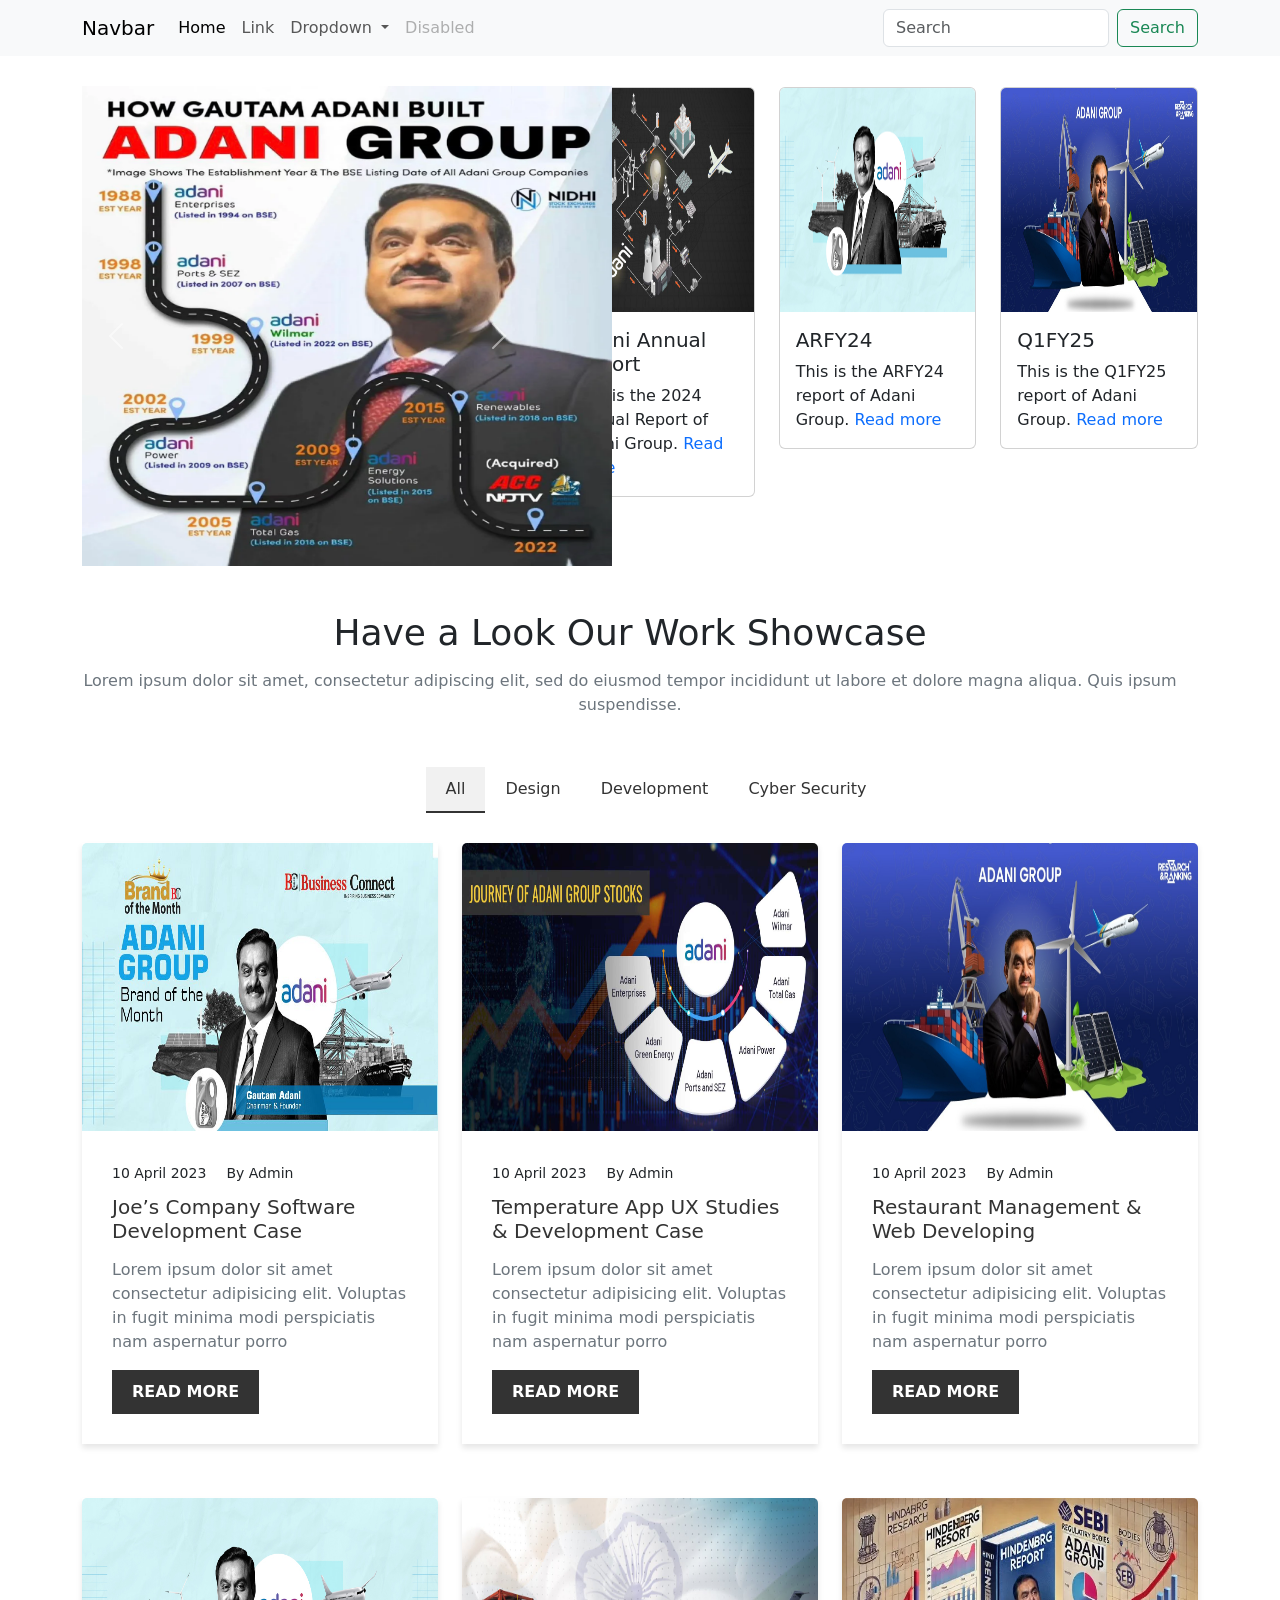
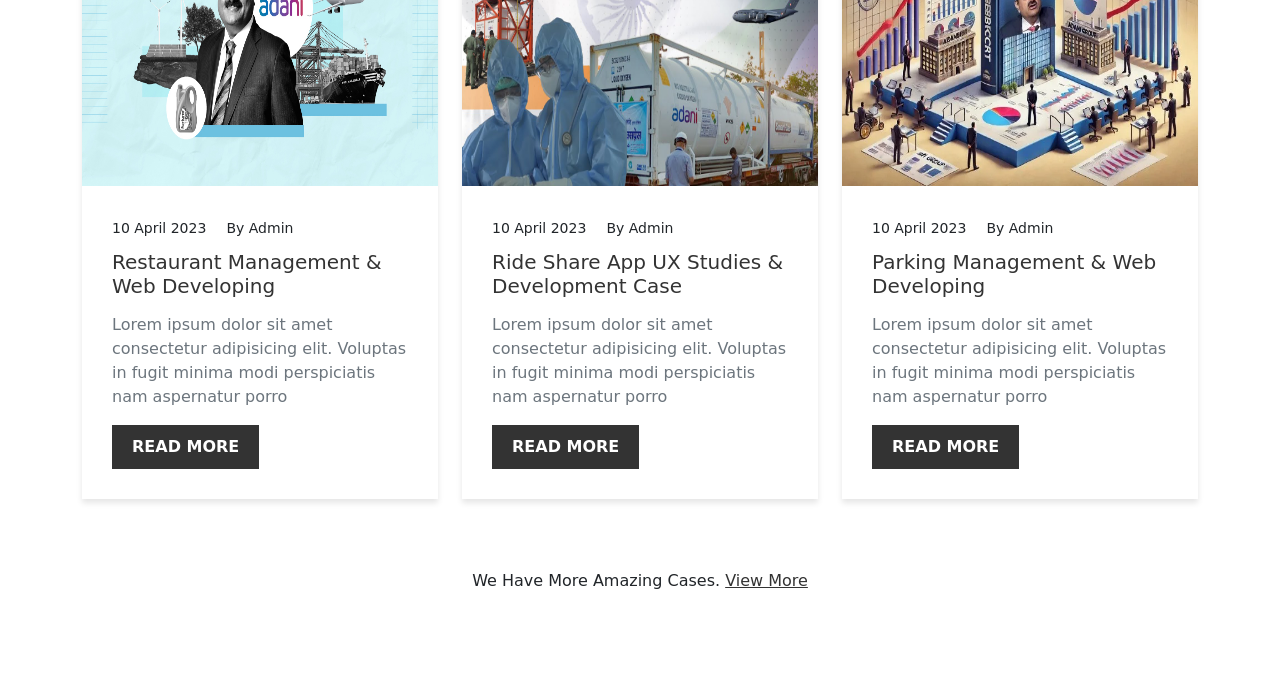
==== index.html @ 2539bfc6 "first commit" ====
<!DOCTYPE html>
<html lang="en">

<head>
    <meta charset="UTF-8">
    <meta name="viewport" content="width=device-width, initial-scale=1.0">
    <title>Document</title>
    <link href="https://cdn.jsdelivr.net/npm/bootstrap@5.3.3/dist/css/bootstrap.min.css" rel="stylesheet"
        integrity="sha384-QWTKZyjpPEjISv5WaRU9OFeRpok6YctnYmDr5pNlyT2bRjXh0JMhjY6hW+ALEwIH" crossorigin="anonymous">
    <link rel="stylesheet" href="style.css">
</head>

<body>

    <!DOCTYPE html>
    <html lang="en">

    <head>
        <meta charset="UTF-8">
        <meta name="viewport" content="width=device-width, initial-scale=1.0">
        <title>Case Studies</title>
        <link rel="stylesheet" href="styles.css">
    </head>

    <body>
        <nav class="navbar navbar-expand-lg bg-body-tertiary">
            <div class="container">
              <a class="navbar-brand" href="#">Navbar</a>
              <button class="navbar-toggler" type="button" data-bs-toggle="collapse" data-bs-target="#navbarSupportedContent" aria-controls="navbarSupportedContent" aria-expanded="false" aria-label="Toggle navigation">
                <span class="navbar-toggler-icon"></span>
              </button>
              <div class="collapse navbar-collapse" id="navbarSupportedContent">
                <ul class="navbar-nav me-auto mb-2 mb-lg-0">
                  <li class="nav-item">
                    <a class="nav-link active" aria-current="page" href="#">Home</a>
                  </li>
                  <li class="nav-item">
                    <a class="nav-link" href="#">Link</a>
                  </li>
                  <li class="nav-item dropdown">
                    <a class="nav-link dropdown-toggle" href="#" role="button" data-bs-toggle="dropdown" aria-expanded="false">
                      Dropdown
                    </a>
                    <ul class="dropdown-menu">
                      <li><a class="dropdown-item" href="#">Action</a></li>
                      <li><a class="dropdown-item" href="#">Another action</a></li>
                      <li><hr class="dropdown-divider"></li>
                      <li><a class="dropdown-item" href="#">Something else here</a></li>
                    </ul>
                  </li>
                  <li class="nav-item">
                    <a class="nav-link disabled" aria-disabled="true">Disabled</a>
                  </li>
                </ul>
                <form class="d-flex" role="search">
                  <input class="form-control me-2" type="search" placeholder="Search" aria-label="Search">
                  <button class="btn btn-outline-success" type="submit">Search</button>
                </form>
              </div>
            </div>
          </nav>


          <div class="container">
            <div class="row">
                <div class="col-5">
                    <div id="carouselExampleFade" class="carousel slide carousel-fade">
                        <div class="carousel-inner" id="carousel-image">
                            <div class="carousel-item active">
                                <img src="assets/adani15.webp" class="d-block w-100" alt="..." data-content="content1" style="height: 30rem;">
                            </div>
                            <div class="carousel-item">
                                <img src="assets/adani16.jpg" class="d-block w-100" alt="..." data-content="content2" style="height: 30rem;">
                            </div>
                            <div class="carousel-item">
                                <img src="assets/adani11.webp" class="d-block w-100" alt="..." data-content="content3" style="height: 30rem;">
                            </div>
                        </div>
                        <button class="carousel-control-prev" type="button" data-bs-target="#carouselExampleFade" data-bs-slide="prev">
                            <span class="carousel-control-prev-icon" aria-hidden="true"></span>
                            <span class="visually-hidden">Previous</span>
                        </button>
                        <button class="carousel-control-next" type="button" data-bs-target="#carouselExampleFade" data-bs-slide="next">
                            <span class="carousel-control-next-icon" aria-hidden="true" id="carousel-arrow"></span>
                            <span class="visually-hidden">Next</span>
                        </button>
                    </div>
                </div>
                <div class="col-7 related-content" id="relatedContent">
                    <!-- Related content will be displayed here -->
                </div>
            </div>
        </div>
        

        <section class="home-case">
            <div class="container">
                <div class="section-title">
                    <h2>Have a Look Our Work Showcase</h2>
                    <p>Lorem ipsum dolor sit amet, consectetur adipiscing elit, sed do eiusmod tempor incididunt ut
                        labore et dolore magna aliqua. Quis ipsum suspendisse.</p>
                </div>
                <div class="case">
                    <ul class="nav-tabset">
                        <li class="nav-tab active" data-tab="tab1">
                            <span>
                                All
                            </span>
                        </li>
                        <li class="nav-tab" data-tab="tab2">
                            <span>
                                Design
                            </span>
                        </li>
                        <li class="nav-tab" data-tab="tab3">
                            <span>
                                Development
                            </span>
                        </li>
                        <li class="nav-tab" data-tab="tab4">
                            <span>
                                Cyber Security
                            </span>
                        </li>
                    </ul>
                    <div class="tabs-container">
                        <div class="pane" id="tab1">
                            <div class="row case-list">
                                 <!-- Repeat for each case item -->
                                 <div class="col-lg-4 col-md-6 mb-4">
                                    <div class="single-blog">
                                        <div class="blog-img">
                                            <img src="assets/adani16.jpg" alt="blog" style="    height: 18rem;"></a>
                                        </div>

                                        <div class="content">
                                            <ul>
                                                <li>10 April 2023</li>
                                                <li id="admin">By Admin</a></li>
                                            </ul>
                                            <h3 style="text-decoration: none;">Joe’s Company Software Development Case
                                            </h3></a>
                                            <p>Lorem ipsum dolor sit amet consectetur adipisicing elit. Voluptas in
                                                fugit minima modi perspiciatis
                                                nam
                                                aspernatur porro</p>
                                            <a href="blog-details.html" class="line-bnt">Read More</a>
                                        </div>
                                    </div>
                                </div>
                                <div class="col-lg-4 col-md-6">
                                    <div class="single-blog">
                                        <div class="blog-img">
                                            <img src="assets/adani12.jpg" alt="blog" style="    height: 18rem;"></a>
                                        </div>

                                        <div class="content">
                                            <ul>
                                                <li>10 April 2023</li>
                                                <li id="admin">By Admin</a></li>
                                            </ul>
                                            <h3>Temperature App UX Studies & Development Case</h3></a>
                                            <p>Lorem ipsum dolor sit amet consectetur adipisicing elit. Voluptas in
                                                fugit minima modi perspiciatis
                                                nam
                                                aspernatur porro</p>
                                            <a href="blog-details.html" class="line-bnt">Read More</a>
                                        </div>
                                    </div>
                                </div>
                                <div class="col-lg-4 col-md-6">
                                    <div class="single-blog">
                                        <div class="blog-img">
                                            <img src="assets/adani3.jpg" alt="blog" style="    height: 18rem;"></a>
                                        </div>

                                        <div class="content">
                                            <ul>
                                                <li>10 April 2023</li>
                                                <li id="admin">By Admin</a></li>
                                            </ul>
                                            <h3>Restaurant Management & Web Developing</h3></a>
                                            <p>Lorem ipsum dolor sit amet consectetur adipisicing elit. Voluptas in
                                                fugit minima modi perspiciatis
                                                nam
                                                aspernatur porro</p>
                                            <a href="blog-details.html" class="line-bnt">Read More</a>
                                        </div>
                                    </div>
                                </div>

                                <div class="col-lg-4 col-md-6">
                                    <div class="single-blog">
                                        <div class="blog-img">
                                            <img src="assets/adani2.jpg" alt="blog" style="    height: 18rem;"></a>
                                        </div>

                                        <div class="content">
                                            <ul>
                                                <li>10 April 2023</li>
                                                <li id="admin">By Admin</a></li>
                                            </ul>
                                            <h3>Restaurant Management & Web Developing</h3></a>
                                            <p>Lorem ipsum dolor sit amet consectetur adipisicing elit. Voluptas in
                                                fugit minima modi perspiciatis
                                                nam
                                                aspernatur porro</p>
                                            <a href="blog-details.html" class="line-bnt">Read More</a>
                                        </div>
                                    </div>
                                </div>

                                <div class="col-lg-4 col-md-6">
                                    <div class="single-blog">
                                        <div class="blog-img">
                                            <img src="assets/adani10.jpg" alt="blog" style="    height: 18rem;"></a>
                                        </div>

                                        <div class="content">
                                            <ul>
                                                <li>10 April 2023</li>
                                                <li id="admin">By Admin</a></li>
                                            </ul>
                                            <h3>Ride Share App UX Studies & Development Case</h3></a>
                                            <p>Lorem ipsum dolor sit amet consectetur adipisicing elit. Voluptas in
                                                fugit minima modi perspiciatis
                                                nam
                                                aspernatur porro</p>
                                            <a href="blog-details.html" class="line-bnt">Read More</a>
                                        </div>
                                    </div>
                                </div>

                                <div class="col-lg-4 col-md-6">
                                    <div class="single-blog">
                                        <div class="blog-img">
                                            <img src="assets/adani8.webp" alt="blog" style="    height: 18rem;"></a>
                                        </div>

                                        <div class="content">
                                            <ul>
                                                <li>10 April 2023</li>
                                                <li id="admin">By Admin</a></li>
                                            </ul>
                                            <h3>Parking Management & Web Developing</h3></a>
                                            <p>Lorem ipsum dolor sit amet consectetur adipisicing elit. Voluptas in
                                                fugit minima modi perspiciatis
                                                nam
                                                aspernatur porro</p>
                                            <a href="blog-details.html" class="line-bnt">Read More</a>
                                        </div>
                                    </div>
                                </div>
                                <!-- Repeat for each case item -->
                                <!-- <div class="col-lg-4 col-sm-6">
                                <div class="single-case">
                                    <div class="case-img">
                                        <a href="/case-studies-details"><img src="assets/image1.jpg" alt="case"/></a>
                                    </div>
                                    <div class="content">
                                        <h3>Joe’s Company Software Development Case</h3></a>
                                        <p>Lorem ipsum dolor sit amet, coloni is to nsectetur adipiscing elit, sed do eiudvi smod tempor incididunt ipsum dolor.</p>
                                        <a href="/case-studies-details" class="line-bnt">View Project Details</a>
                                    </div>
                                </div>
                            </div>
                            <div class="col-lg-4 col-sm-6">
                                <div class="single-case">
                                    <div class="case-img">
                                        <a href="/case-studies-details"><img src="assets/image1.jpg" alt="case"/></a>
                                    </div>
                                    <div class="content">
                                        <h3>Joe’s Company Software Development Case</h3></a>
                                        <p>Lorem ipsum dolor sit amet, coloni is to nsectetur adipiscing elit, sed do eiudvi smod tempor incididunt ipsum dolor.</p>
                                        <a href="/case-studies-details" class="line-bnt">View Project Details</a>
                                    </div>
                                </div>
                            </div>
                            <div class="col-lg-4 col-sm-6">
                                <div class="single-case">
                                    <div class="case-img">
                                        <a href="/case-studies-details"><img src="assets/image1.jpg" alt="case"/></a>
                                    </div>
                                    <div class="content">
                                        <h3>Joe’s Company Software Development Case</h3></a>
                                        <p>Lorem ipsum dolor sit amet, coloni is to nsectetur adipiscing elit, sed do eiudvi smod tempor incididunt ipsum dolor.</p>
                                        <a href="/case-studies-details" class="line-bnt">View Project Details</a>
                                    </div>
                                </div>
                            </div>
                            <div class="col-lg-4 col-sm-6">
                                <div class="single-case">
                                    <div class="case-img">
                                        <a href="/case-studies-details"><img src="assets/image1.jpg" alt="case"/></a>
                                    </div>
                                    <div class="content">
                                        <h3>Joe’s Company Software Development Case</h3></a>
                                        <p>Lorem ipsum dolor sit amet, coloni is to nsectetur adipiscing elit, sed do eiudvi smod tempor incididunt ipsum dolor.</p>
                                        <a href="/case-studies-details" class="line-bnt">View Project Details</a>
                                    </div>
                                </div>
                            </div>
                            <div class="col-lg-4 col-sm-6">
                                <div class="single-case">
                                    <div class="case-img">
                                        <a href="/case-studies-details"><img src="assets/image1.jpg" alt="case"/></a>
                                    </div>
                                    <div class="content">
                                      <h3>Joe’s Company Software Development Case</h3></a>
                                        <p>Lorem ipsum dolor sit amet, coloni is to nsectetur adipiscing elit, sed do eiudvi smod tempor incididunt ipsum dolor.</p>
                                        <a href="/case-studies-details" class="line-bnt">View Project Details</a>
                                    </div>
                                </div>
                            </div>
                            <div class="col-lg-4 col-sm-6">
                                <div class="single-case">
                                    <div class="case-img">
                                        <a href="/case-studies-details"><img src="assets/image1.jpg" alt="case"/></a>
                                    </div>
                                    <div class="content">
                                        <h3>Joe’s Company Software Development Case</h3></a>
                                        <p>Lorem ipsum dolor sit amet, coloni is to nsectetur adipiscing elit, sed do eiudvi smod tempor incididunt ipsum dolor.</p>
                                        <a href="/case-studies-details" class="line-bnt">View Project Details</a>
                                    </div>
                                </div>
                            </div> -->
                                <!-- Add more case items as needed -->
                            </div>
                        </div>
                        <div class="pane" id="tab2">
                            <div class="row case-list">
                                <!-- Repeat for each case item -->
                                <div class="col-lg-4 col-md-6 mb-4">
                                    <div class="single-blog">
                                        <div class="blog-img">
                                            <img src="assets/adani1.jpg" alt="blog" style="    height: 18rem;"></a>
                                        </div>

                                        <div class="content">
                                            <ul>
                                                <li>10 April 2023</li>
                                                <li id="admin">By Admin</a></li>
                                            </ul>
                                            <h3 style="text-decoration: none;">Joe’s Company Software Development Case
                                            </h3></a>
                                            <p>Lorem ipsum dolor sit amet consectetur adipisicing elit. Voluptas in
                                                fugit minima modi perspiciatis
                                                nam
                                                aspernatur porro</p>
                                            <a href="blog-details.html" class="line-bnt">Read More</a>
                                        </div>
                                    </div>
                                </div>
                                <div class="col-lg-4 col-md-6">
                                    <div class="single-blog">
                                        <div class="blog-img">
                                            <img src="assets/adani2.jpg" alt="blog" style="    height: 18rem;"></a>
                                        </div>

                                        <div class="content">
                                            <ul>
                                                <li>10 April 2023</li>
                                                <li id="admin">By Admin</a></li>
                                            </ul>
                                            <h3>Temperature App UX Studies & Development Case</h3></a>
                                            <p>Lorem ipsum dolor sit amet consectetur adipisicing elit. Voluptas in
                                                fugit minima modi perspiciatis
                                                nam
                                                aspernatur porro</p>
                                            <a href="blog-details.html" class="line-bnt">Read More</a>
                                        </div>
                                    </div>
                                </div>
                                <div class="col-lg-4 col-md-6">
                                    <div class="single-blog">
                                        <div class="blog-img">
                                            <img src="assets/adani3.jpg" alt="blog" style="    height: 18rem;"></a>
                                        </div>

                                        <div class="content">
                                            <ul>
                                                <li>10 April 2023</li>
                                                <li id="admin">By Admin</a></li>
                                            </ul>
                                            <h3>Restaurant Management & Web Developing</h3></a>
                                            <p>Lorem ipsum dolor sit amet consectetur adipisicing elit. Voluptas in
                                                fugit minima modi perspiciatis
                                                nam
                                                aspernatur porro</p>
                                            <a href="blog-details.html" class="line-bnt">Read More</a>
                                        </div>
                                    </div>
                                </div>
                                <!-- Add more case items as needed -->
                            </div>
                        </div>
                        <div class="pane" id="tab3">
                            <div class="row case-list">
                                <!-- Repeat for each case item -->
                                <div class="col-lg-4 col-md-6 mb-4">
                                    <div class="single-blog">
                                        <div class="blog-img">
                                            <img src="assets/adani12.jpg" alt="blog" style="    height: 18rem;"></a>
                                        </div>

                                        <div class="content">
                                            <ul>
                                                <li>10 April 2023</li>
                                                <li id="admin">By Admin</a></li>
                                            </ul>
                                            <h3 style="text-decoration: none;">Joe’s Company Software Development Case
                                            </h3></a>
                                            <p>Lorem ipsum dolor sit amet consectetur adipisicing elit. Voluptas in
                                                fugit minima modi perspiciatis
                                                nam
                                                aspernatur porro</p>
                                            <a href="blog-details.html" class="line-bnt">Read More</a>
                                        </div>
                                    </div>
                                </div>
                                <div class="col-lg-4 col-md-6 mb-4">
                                    <div class="single-blog">
                                        <div class="blog-img">
                                            <img src="assets/adani11.webp" alt="blog" style="    height: 18rem;"> </a>
                                        </div>

                                        <div class="content">
                                            <ul>
                                                <li>10 April 2023</li>
                                                <li id="admin">By Admin</a></li>
                                            </ul>
                                            <h3 style="text-decoration: none;">Joe’s Company Software Development Case
                                            </h3></a>
                                            <p>Lorem ipsum dolor sit amet consectetur adipisicing elit. Voluptas in
                                                fugit minima modi perspiciatis
                                                nam
                                                aspernatur porro</p>
                                            <a href="blog-details.html" class="line-bnt">Read More</a>
                                        </div>
                                    </div>
                                </div>
                                <div class="col-lg-4 col-md-6">
                                    <div class="single-blog">
                                        <div class="blog-img">
                                            <img src="assets/adani5.jpg" alt="blog" style="    height: 18rem;"></a>
                                        </div>

                                        <div class="content">
                                            <ul>
                                                <li>10 April 2023</li>
                                                <li id="admin">By Admin</a></li>
                                            </ul>
                                            <h3>Restaurant Management & Web Developing</h3></a>
                                            <p>Lorem ipsum dolor sit amet consectetur adipisicing elit. Voluptas in
                                                fugit minima modi perspiciatis
                                                nam
                                                aspernatur porro</p>
                                            <a href="blog-details.html" class="line-bnt">Read More</a>
                                        </div>
                                    </div>
                                </div>
                                <!-- Add more case items as needed -->
                            </div>
                        </div>
                        <div class="pane" id="tab4">
                            <div class="row case-list">
                                <!-- Repeat for each case item -->
                                <div class="col-lg-4 col-md-6">
                                    <div class="single-blog">
                                        <div class="blog-img">
                                            <img src="assets/adani16.jpg" alt="blog" style="    height: 18rem;"></a>
                                        </div>

                                        <div class="content">
                                            <ul>
                                                <li>10 April 2023</li>
                                                <li id="admin">By Admin</a></li>
                                            </ul>
                                            <h3>Ride Share App UX Studies & Development Case</h3></a>
                                            <p>Lorem ipsum dolor sit amet consectetur adipisicing elit. Voluptas in
                                                fugit minima modi perspiciatis
                                                nam
                                                aspernatur porro</p>
                                            <a href="blog-details.html" class="line-bnt">Read More</a>
                                        </div>
                                    </div>
                                </div>
                                <div class="col-lg-4 col-md-6">
                                    <div class="single-blog">
                                        <div class="blog-img">
                                            <img src="assets/adani14.jpeg" alt="blog" style="    height: 18rem;"></a>
                                        </div>

                                        <div class="content">
                                            <ul>
                                                <li>10 April 2023</li>
                                                <li id="admin">By Admin</a></li>
                                            </ul>
                                            <h3>Restaurant Management & Web Developing</h3></a>
                                            <p>Lorem ipsum dolor sit amet consectetur adipisicing elit. Voluptas in
                                                fugit minima modi perspiciatis
                                                nam
                                                aspernatur porro</p>
                                            <a href="blog-details.html" class="line-bnt">Read More</a>
                                        </div>
                                    </div>
                                </div>
                                <div class="col-lg-4 col-md-6">
                                    <div class="single-blog">
                                        <div class="blog-img">
                                            <img src="assets/adani8.webp" alt="blog" style="    height: 18rem;"></a>
                                        </div>

                                        <div class="content">
                                            <ul>
                                                <li>10 April 2023</li>
                                                <li id="admin">By Admin</a></li>
                                            </ul>
                                            <h3>Restaurant Management & Web Developing</h3></a>
                                            <p>Lorem ipsum dolor sit amet consectetur adipisicing elit. Voluptas in
                                                fugit minima modi perspiciatis
                                                nam
                                                aspernatur porro</p>
                                            <a href="blog-details.html" class="line-bnt">Read More</a>
                                        </div>
                                    </div>
                                </div>
                                <!-- Add more case items as needed -->
                            </div>
                        </div>
                    </div>
                </div>
                <div class="case-btn text-center">
                    <p>We Have More Amazing Cases. <a href="/case-studies">View More</a></p>
                </div>
            </div>
        </section>

    <script src="script.js"></script>
    <script src="https://cdn.jsdelivr.net/npm/bootstrap@5.3.3/dist/js/bootstrap.bundle.min.js"
        integrity="sha384-YvpcrYf0tY3lHB60NNkmXc5s9fDVZLESaAA55NDzOxhy9GkcIdslK1eN7N6jIeHz"
        crossorigin="anonymous"></script>
</body>

</html>
---- style.css ----
/* General styles */
.home-case {
    padding-top: 100px;
    padding-bottom: 70px;
}

.section-title {
    text-align: center;
    margin-bottom: 40px;
}

.section-title span {
    display: block;
    font-size: 18px;
    color: #555;
}

.section-title h2 {
    font-size: 36px;
    margin: 10px 0;
}

.section-title p {
    color: #777;
}

/* Tab Navigation */
.nav-tabset {
    display: flex;
    justify-content: center;
    margin-bottom: 30px;
    list-style: none;
}

.nav-tab {
    padding: 10px 20px;
    cursor: pointer;
    color: #333;
}

.nav-tab.active {
    background-color: #f1f1f1;
    border-bottom: 2px solid #333;
}

.tabs-container .pane {
    display: none;
}

.tabs-container .pane.active {
    display: block;
}

/* Case List */
.case-list .single-case {
    margin-bottom: 30px;
}

.case-img img {
    width: 100%;
    height: auto;
}

.content h3 {
    font-size: 18px;
    margin: 10px 0;
}

.content p {
    color: #555;
}

.line-bnt {
    display: inline-block;
    padding: 10px 20px;
    background-color: #333;
    color: #fff;
    text-decoration: none;
}

.line-bnt:hover {
    background-color: #555;
}

/* Button Section */
.case-btn {
    margin-top: 40px;
}

.case-btn a {
    color: #333;
    text-decoration: underline;
}


#pagination{
    margin-top: 20px;
    margin-left: 33rem;
}

#single-blog{
    background: white;
    border-top-left-radius: 6px;
    border-top-right-radius: 6px;
    position: relative;
    margin-bottom: 20px;
    overflow: hidden;
    transition: 0.5s;
    box-shadow: 2px 2px 20px 4px rgba(0, 0, 0, 0.07);
    z-index: 1;
}

#single-blog .content{
    position: absolute;
    content: "";
    background: var(--darkBlueColor);
    opacity: 0.8;
    bottom: 0;
    left: 100%;
    right: 0;
    width: 0;
    transition: 0.5s;
    z-index: -1;
    height: 100%;
}
#Blogs-heading{
    margin-top: 20px;
}


.home-blog-area {
    padding-top: 100px;
    padding-bottom: 100px;
}

.section-title {
    text-align: center;
    margin-bottom: 50px;
}

.section-title span {
    display: block;
    font-size: 18px;
    color: #ff5a3c;
    font-weight: bold;
    text-transform: uppercase;
}

.section-title h2 {
    font-size: 36px;
    margin-top: -75px;
    margin-bottom: 15px;
    text-decoration: none;
}

.section-title p {
    font-size: 16px;
    color: #6c757d;
}

.single-blog {
    margin-bottom: 30px;
    background-color: #fff;
    box-shadow: 0 4px 6px rgba(0, 0, 0, 0.1);
}

.single-blog .blog-img img {
    width: 100%;
    height: auto;
    border-radius: 5px 5px 0px 0px;
}

.single-blog .content {
    padding: 30px;
}

.single-blog .content ul {
    list-style: none;
    padding: 0;
    margin: 0;
    margin-bottom: 10px;
}

.single-blog .content ul li {
    display: inline-block;
    /* color: black; */
    font-size: 14px;
    margin-right: 15px;
}

.single-blog .content h3 {
    font-size: 20px;
    margin-bottom: 15px;
    color: #333;
}

.single-blog .content p {
    color: #6c757d;
    font-size: 16px;
}

.single-blog .line-bnt {
    /* color: black; */
    font-weight: bold;
    text-transform: uppercase;
    text-decoration: none;
}

.page-navigation-area .pagination {
    justify-content: center;
    margin-top: 30px;
}

.page-navigation-area .pagination .page-item .page-link {
    color: #ff5a3c;
    border: none;
    font-size: 18px;
}

.page-navigation-area .pagination .page-item.active .page-link {
    color: #fff;
    background-color: #ff5a3c;
    border-radius: 5px;
}

.page-navigation-area .pagination .page-links i {
    font-size: 24px;
}
#admin{
    text-decoration: none;
}


.home-blog-area .single-blog {
    position: relative; /* Required for the ::after pseudo-element to position correctly */
    overflow: hidden; /* Ensures the pseudo-element doesn't overflow outside the parent */
}

.home-blog-area .single-blog::after {
    position: absolute;
    content: "";
    background: var(--darkBlueColor); /* Ensure this variable is defined, or replace with a specific color like #00008B */
    opacity: 0.8;
    bottom: 0;
    left: 100%; /* Initially place the background outside the right edge */
    width: 0; /* Initially the background width is 0 */
    transition: all 0.5s ease; /* Smooth transition */
    z-index: -1; /* Ensure it appears behind the content */
    height: 100%;
}

.home-blog-area .single-blog:hover::after {
    left: 0; /* Move the background to the left edge */
    width: 100%; /* Expand the background to cover the entire element */
}

.nav-tabs .nav-link {
    background: var(--lightGreyColor);
    border: 1px solid var(--greyColor);
}

.nav-tabs .nav-link.active {
    background: var(--darkBlueColor);
    color: white;
    border: 1px solid var(--darkBlueColor);
}

.tab-content {
    margin-top: 20px;
}

.single-blog {
    transition: all 0.3s ease-in-out;
}

.single-blog:hover {
    transform: translateY(-10px);
}

#blog-contanier{
    margin-top: -70px;
}



.case-container {
    display: flex;
    align-items: flex-start; /* Align items to the top */
    justify-content: space-between; /* Space items evenly with space between them */
}

.section-title {
    flex: 1; /* Allows the title to grow and fill space */
    margin-right: 20px; /* Space between title and case section */
}

.case {
    flex: 3; /* Allows the case section to grow more */
}

.carousal{
    width: 581px !important;
}

#carousel-image{
    height: 500px;
    width: 530px;
    margin-top: 30px;
}
#carousel-arrow{
    /* margin-left: -5rem; */
}
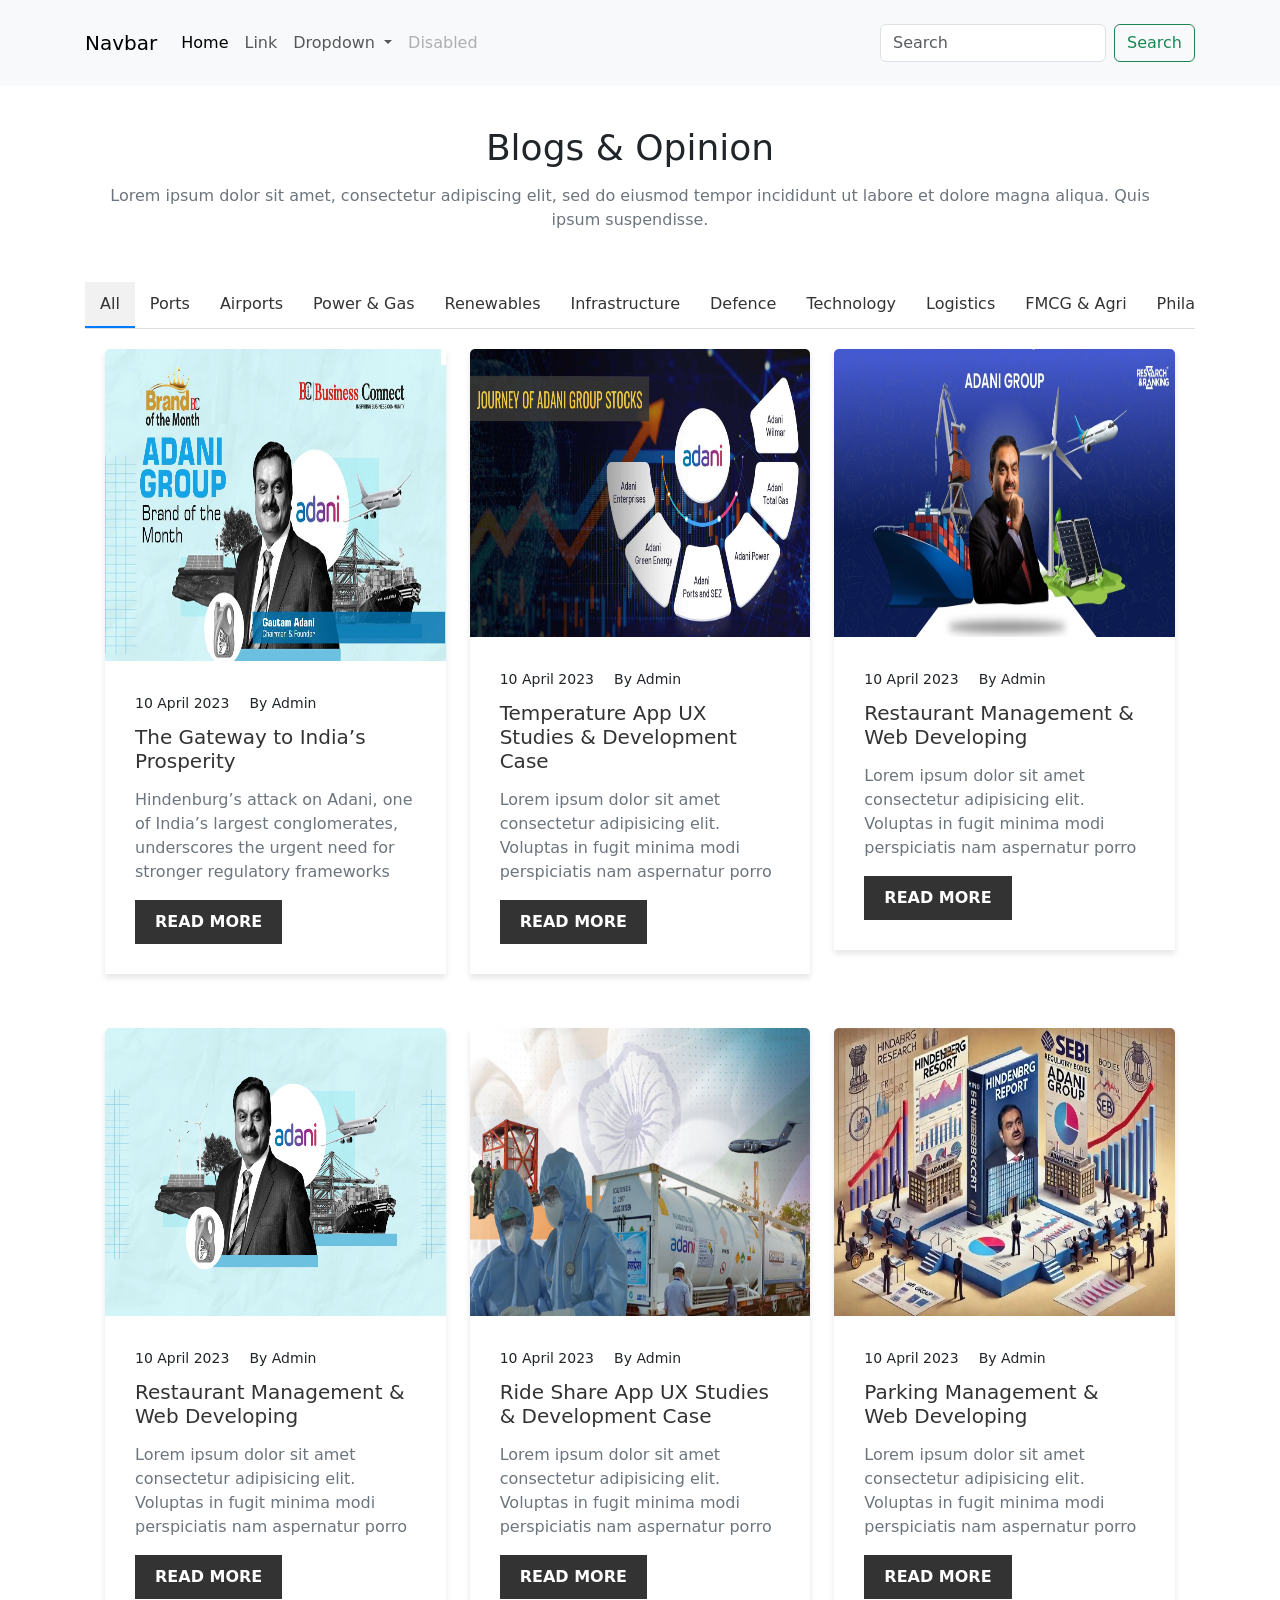
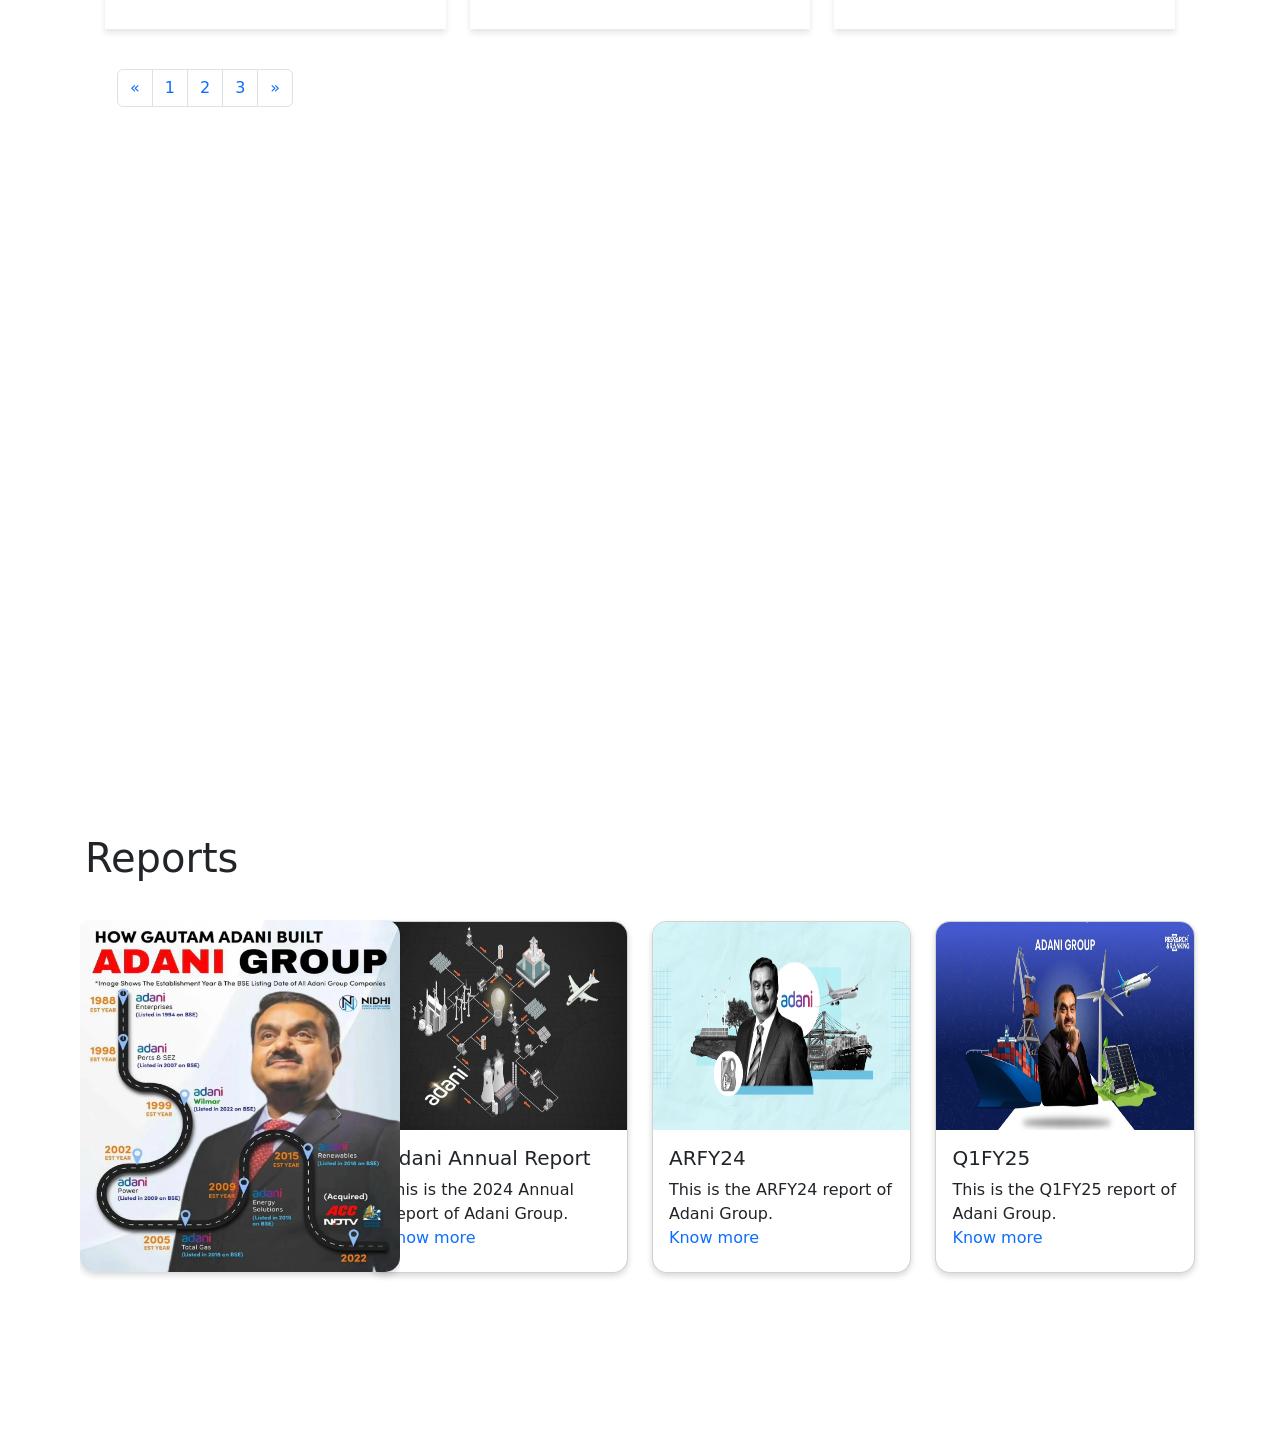
==== commit bbf4230f: "first commit" ====
--- a/index.html
+++ b/index.html
@@ -11,530 +11,1169 @@
 </head>
 
 <body>
-
-    <!DOCTYPE html>
-    <html lang="en">
-
-    <head>
-        <meta charset="UTF-8">
-        <meta name="viewport" content="width=device-width, initial-scale=1.0">
-        <title>Case Studies</title>
-        <link rel="stylesheet" href="styles.css">
-    </head>
-
-    <body>
-        <nav class="navbar navbar-expand-lg bg-body-tertiary">
-            <div class="container">
-              <a class="navbar-brand" href="#">Navbar</a>
-              <button class="navbar-toggler" type="button" data-bs-toggle="collapse" data-bs-target="#navbarSupportedContent" aria-controls="navbarSupportedContent" aria-expanded="false" aria-label="Toggle navigation">
+    <nav class="navbar navbar-expand-lg bg-body-tertiary">
+        <div class="container">
+            <a class="navbar-brand" href="#">Navbar</a>
+            <button class="navbar-toggler" type="button" data-bs-toggle="collapse"
+                data-bs-target="#navbarSupportedContent" aria-controls="navbarSupportedContent" aria-expanded="false"
+                aria-label="Toggle navigation">
                 <span class="navbar-toggler-icon"></span>
-              </button>
-              <div class="collapse navbar-collapse" id="navbarSupportedContent">
+            </button>
+            <div class="collapse navbar-collapse" id="navbarSupportedContent">
                 <ul class="navbar-nav me-auto mb-2 mb-lg-0">
-                  <li class="nav-item">
-                    <a class="nav-link active" aria-current="page" href="#">Home</a>
-                  </li>
-                  <li class="nav-item">
-                    <a class="nav-link" href="#">Link</a>
-                  </li>
-                  <li class="nav-item dropdown">
-                    <a class="nav-link dropdown-toggle" href="#" role="button" data-bs-toggle="dropdown" aria-expanded="false">
-                      Dropdown
-                    </a>
-                    <ul class="dropdown-menu">
-                      <li><a class="dropdown-item" href="#">Action</a></li>
-                      <li><a class="dropdown-item" href="#">Another action</a></li>
-                      <li><hr class="dropdown-divider"></li>
-                      <li><a class="dropdown-item" href="#">Something else here</a></li>
-                    </ul>
-                  </li>
-                  <li class="nav-item">
-                    <a class="nav-link disabled" aria-disabled="true">Disabled</a>
-                  </li>
+                    <li class="nav-item">
+                        <a class="nav-link active" aria-current="page" href="#">Home</a>
+                    </li>
+                    <li class="nav-item">
+                        <a class="nav-link" href="#">Link</a>
+                    </li>
+                    <li class="nav-item dropdown">
+                        <a class="nav-link dropdown-toggle" href="#" role="button" data-bs-toggle="dropdown"
+                            aria-expanded="false">
+                            Dropdown
+                        </a>
+                        <ul class="dropdown-menu">
+                            <li><a class="dropdown-item" href="#">Action</a></li>
+                            <li><a class="dropdown-item" href="#">Another action</a></li>
+                            <li>
+                                <hr class="dropdown-divider">
+                            </li>
+                            <li><a class="dropdown-item" href="#">Something else here</a></li>
+                        </ul>
+                    </li>
+                    <li class="nav-item">
+                        <a class="nav-link disabled" aria-disabled="true">Disabled</a>
+                    </li>
                 </ul>
                 <form class="d-flex" role="search">
-                  <input class="form-control me-2" type="search" placeholder="Search" aria-label="Search">
-                  <button class="btn btn-outline-success" type="submit">Search</button>
+                    <input class="form-control me-2" type="search" placeholder="Search" aria-label="Search">
+                    <button class="btn btn-outline-success" type="submit">Search</button>
                 </form>
-              </div>
             </div>
-          </nav>
+        </div>
+    </nav>
 
-
-          <div class="container">
+    <section class="home-case">
+        <div class="container">
             <div class="row">
-                <div class="col-5">
-                    <div id="carouselExampleFade" class="carousel slide carousel-fade">
-                        <div class="carousel-inner" id="carousel-image">
-                            <div class="carousel-item active">
-                                <img src="assets/adani15.webp" class="d-block w-100" alt="..." data-content="content1" style="height: 30rem;">
+                 <div class="col-lg-12">
+                    <div class="section-title">
+                        <h2>Blogs & Opinion</h2>
+                        <p>Lorem ipsum dolor sit amet, consectetur adipiscing elit, sed do eiusmod tempor incididunt ut
+                            labore et dolore magna aliqua. Quis ipsum suspendisse.</p>
+                    </div>
+                    <div class="case">
+                        <ul class="nav-tabset">
+                            <li class="nav-tab active" data-tab="tab1">
+                                <span>
+                                    All
+                                </span>
+                            </li>
+                            <li class="nav-tab" data-tab="tab2">
+                                <span>
+                                    Ports
+                                </span>
+                            </li>
+                            <li class="nav-tab" data-tab="tab3">
+                                <span>
+                                    Airports
+                                </span>
+                            </li>
+                            <li class="nav-tab" data-tab="tab4">
+                                <span>
+                                    Power & Gas
+                                </span>
+                            </li>
+                            <li class="nav-tab" data-tab="tab5">
+                                <span>
+                                    Renewables
+                                </span>
+                            </li>
+                            <li class="nav-tab" data-tab="tab6">
+                                <span>
+                                    Infrastructure
+                                </span>
+                            </li>
+                            <li class="nav-tab" data-tab="tab7">
+                                <span>
+                                    Defence
+                                </span>
+                            </li>
+                            <li class="nav-tab" data-tab="tab8">
+                                <span>
+                                    Technology
+                                </span>
+                            </li>
+                            <li class="nav-tab" data-tab="tab9">
+                                <span>
+                                    Logistics
+                                </span>
+                            </li>
+                            <li class="nav-tab" data-tab="tab10">
+                                <span>
+                                   FMCG & Agri
+                                </span>
+                            </li>
+                            <li class="nav-tab" data-tab="tab10">
+                                <span>
+                                   Philanthropy
+                                </span>
+                            </li>
+                            <li class="nav-tab" data-tab="tab10">
+                                <span>
+                                   Sustainability
+                                </span>
+                            </li>
+                        </ul>
+                        <div class="tabs-container">
+                            <div class="pane" id="tab1">
+                                <div class="row case-list">
+                                    <!-- Repeat for each case item -->
+                                    <div class="col-lg-4 col-md-6 mb-4">
+                                        <div class="single-blog">
+                                            <div class="blog-img">
+                                                <img src="assets/adani16.jpg" alt="blog" style="    height: 19.5rem;"></a>
+                                            </div>
+        
+                                            <div class="content">
+                                                <ul>
+                                                    <li>10 April 2023</li>
+                                                    <li id="admin">By Admin</a></li>
+                                                </ul>
+                                                <h3 style="text-decoration: none;">The Gateway to India’s Prosperity
+                                                </h3></a>
+                                                <p>Hindenburg’s attack on Adani, one of India’s largest conglomerates, underscores the urgent need for stronger regulatory frameworks</p>
+                                                <a href="blog-details.html" class="line-bnt">Read More</a>
+                                            </div>
+                                        </div>
+                                    </div>
+                                    <div class="col-lg-4 col-md-6">
+                                        <div class="single-blog">
+                                            <div class="blog-img">
+                                                <img src="assets/adani12.jpg" alt="blog" style="    height: 18rem;"></a>
+                                            </div>
+        
+                                            <div class="content">
+                                                <ul>
+                                                    <li>10 April 2023</li>
+                                                    <li id="admin">By Admin</a></li>
+                                                </ul>
+                                                <h3>Temperature App UX Studies & Development Case</h3></a>
+                                                <p>Lorem ipsum dolor sit amet consectetur adipisicing elit. Voluptas in
+                                                    fugit minima modi perspiciatis
+                                                    nam
+                                                    aspernatur porro</p>
+                                                <a href="blog-details.html" class="line-bnt">Read More</a>
+                                            </div>
+                                        </div>
+                                    </div>
+                                    <div class="col-lg-4 col-md-6">
+                                        <div class="single-blog">
+                                            <div class="blog-img">
+                                                <img src="assets/adani3.jpg" alt="blog" style="    height: 18rem;"></a>
+                                            </div>
+        
+                                            <div class="content">
+                                                <ul>
+                                                    <li>10 April 2023</li>
+                                                    <li id="admin">By Admin</a></li>
+                                                </ul>
+                                                <h3>Restaurant Management & Web Developing</h3></a>
+                                                <p>Lorem ipsum dolor sit amet consectetur adipisicing elit. Voluptas in
+                                                    fugit minima modi perspiciatis
+                                                    nam
+                                                    aspernatur porro</p>
+                                                <a href="blog-details.html" class="line-bnt">Read More</a>
+                                            </div>
+                                        </div>
+                                    </div>
+        
+                                    <div class="col-lg-4 col-md-6">
+                                        <div class="single-blog">
+                                            <div class="blog-img">
+                                                <img src="assets/adani2.jpg" alt="blog" style="    height: 18rem;"></a>
+                                            </div>
+        
+                                            <div class="content">
+                                                <ul>
+                                                    <li>10 April 2023</li>
+                                                    <li id="admin">By Admin</a></li>
+                                                </ul>
+                                                <h3>Restaurant Management & Web Developing</h3></a>
+                                                <p>Lorem ipsum dolor sit amet consectetur adipisicing elit. Voluptas in
+                                                    fugit minima modi perspiciatis
+                                                    nam
+                                                    aspernatur porro</p>
+                                                <a href="blog-details.html" class="line-bnt">Read More</a>
+                                            </div>
+                                        </div>
+                                    </div>
+        
+                                    <div class="col-lg-4 col-md-6">
+                                        <div class="single-blog">
+                                            <div class="blog-img">
+                                                <img src="assets/adani10.jpg" alt="blog" style="    height: 18rem;"></a>
+                                            </div>
+        
+                                            <div class="content">
+                                                <ul>
+                                                    <li>10 April 2023</li>
+                                                    <li id="admin">By Admin</a></li>
+                                                </ul>
+                                                <h3>Ride Share App UX Studies & Development Case</h3></a>
+                                                <p>Lorem ipsum dolor sit amet consectetur adipisicing elit. Voluptas in
+                                                    fugit minima modi perspiciatis
+                                                    nam
+                                                    aspernatur porro</p>
+                                                <a href="blog-details.html" class="line-bnt">Read More</a>
+                                            </div>
+                                        </div>
+                                    </div>
+        
+                                    <div class="col-lg-4 col-md-6">
+                                        <div class="single-blog">
+                                            <div class="blog-img">
+                                                <img src="assets/adani8.webp" alt="blog" style="    height: 18rem;"></a>
+                                            </div>
+        
+                                            <div class="content">
+                                                <ul>
+                                                    <li>10 April 2023</li>
+                                                    <li id="admin">By Admin</a></li>
+                                                </ul>
+                                                <h3>Parking Management & Web Developing</h3></a>
+                                                <p>Lorem ipsum dolor sit amet consectetur adipisicing elit. Voluptas in
+                                                    fugit minima modi perspiciatis
+                                                    nam
+                                                    aspernatur porro</p>
+                                                <a href="blog-details.html" class="line-bnt">Read More</a>
+                                            </div>
+                                        </div>
+                                    </div>
+                                    <!-- Repeat for each case item -->
+                                    <!-- <div class="col-lg-4 col-sm-6">
+                                        <div class="single-case">
+                                            <div class="case-img">
+                                                <a href="/case-studies-details"><img src="assets/image1.jpg" alt="case"/></a>
+                                            </div>
+                                            <div class="content">
+                                                <h3>Joe’s Company Software Development Case</h3></a>
+                                                <p>Lorem ipsum dolor sit amet, coloni is to nsectetur adipiscing elit, sed do eiudvi smod tempor incididunt ipsum dolor.</p>
+                                                <a href="/case-studies-details" class="line-bnt">View Project Details</a>
+                                            </div>
+                                        </div>
+                                    </div>
+                                    <div class="col-lg-4 col-sm-6">
+                                        <div class="single-case">
+                                            <div class="case-img">
+                                                <a href="/case-studies-details"><img src="assets/image1.jpg" alt="case"/></a>
+                                            </div>
+                                            <div class="content">
+                                                <h3>Joe’s Company Software Development Case</h3></a>
+                                                <p>Lorem ipsum dolor sit amet, coloni is to nsectetur adipiscing elit, sed do eiudvi smod tempor incididunt ipsum dolor.</p>
+                                                <a href="/case-studies-details" class="line-bnt">View Project Details</a>
+                                            </div>
+                                        </div>
+                                    </div>
+                                    <div class="col-lg-4 col-sm-6">
+                                        <div class="single-case">
+                                            <div class="case-img">
+                                                <a href="/case-studies-details"><img src="assets/image1.jpg" alt="case"/></a>
+                                            </div>
+                                            <div class="content">
+                                                <h3>Joe’s Company Software Development Case</h3></a>
+                                                <p>Lorem ipsum dolor sit amet, coloni is to nsectetur adipiscing elit, sed do eiudvi smod tempor incididunt ipsum dolor.</p>
+                                                <a href="/case-studies-details" class="line-bnt">View Project Details</a>
+                                            </div>
+                                        </div>
+                                    </div>
+                                    <div class="col-lg-4 col-sm-6">
+                                        <div class="single-case">
+                                            <div class="case-img">
+                                                <a href="/case-studies-details"><img src="assets/image1.jpg" alt="case"/></a>
+                                            </div>
+                                            <div class="content">
+                                                <h3>Joe’s Company Software Development Case</h3></a>
+                                                <p>Lorem ipsum dolor sit amet, coloni is to nsectetur adipiscing elit, sed do eiudvi smod tempor incididunt ipsum dolor.</p>
+                                                <a href="/case-studies-details" class="line-bnt">View Project Details</a>
+                                            </div>
+                                        </div>
+                                    </div>
+                                    <div class="col-lg-4 col-sm-6">
+                                        <div class="single-case">
+                                            <div class="case-img">
+                                                <a href="/case-studies-details"><img src="assets/image1.jpg" alt="case"/></a>
+                                            </div>
+                                            <div class="content">
+                                              <h3>Joe’s Company Software Development Case</h3></a>
+                                                <p>Lorem ipsum dolor sit amet, coloni is to nsectetur adipiscing elit, sed do eiudvi smod tempor incididunt ipsum dolor.</p>
+                                                <a href="/case-studies-details" class="line-bnt">View Project Details</a>
+                                            </div>
+                                        </div>
+                                    </div>
+                                    <div class="col-lg-4 col-sm-6">
+                                        <div class="single-case">
+                                            <div class="case-img">
+                                                <a href="/case-studies-details"><img src="assets/image1.jpg" alt="case"/></a>
+                                            </div>
+                                            <div class="content">
+                                                <h3>Joe’s Company Software Development Case</h3></a>
+                                                <p>Lorem ipsum dolor sit amet, coloni is to nsectetur adipiscing elit, sed do eiudvi smod tempor incididunt ipsum dolor.</p>
+                                                <a href="/case-studies-details" class="line-bnt">View Project Details</a>
+                                            </div>
+                                        </div>
+                                    </div> -->
+                                    <!-- Add more case items as needed -->
+                                </div>
                             </div>
-                            <div class="carousel-item">
-                                <img src="assets/adani16.jpg" class="d-block w-100" alt="..." data-content="content2" style="height: 30rem;">
+                            <div class="pane" id="tab2">
+                                <div class="row case-list">
+                                    <!-- Repeat for each case item -->
+                                    <div class="col-lg-4 col-md-6 mb-4">
+                                        <div class="single-blog">
+                                            <div class="blog-img">
+                                                <img src="assets/adani1.jpg" alt="blog" style="    height:18rem;"></a>
+                                            </div>
+        
+                                            <div class="content" style="    height: 19.5rem;">
+                                                <ul>
+                                                    <li>10 April 2023</li>
+                                                    <li id="admin">By Admin</a></li>
+                                                </ul>
+                                                <h3 style="text-decoration: none;">The Gateway to India’s Prosperity
+                                                </h3></a>
+                                                <p>Lorem ipsum dolor sit amet consectetur adipisicing elit. Voluptas in
+                                                    fugit minima modi perspiciatis
+                                                    nam
+                                                    aspernatur porro</p>
+                                                <a href="blog-details.html" class="line-bnt">Read More</a>
+                                            </div>
+                                        </div>
+                                    </div>
+                                    <div class="col-lg-4 col-md-6">
+                                        <div class="single-blog">
+                                            <div class="blog-img">
+                                                <img src="assets/adani2.jpg" alt="blog" style="    height: 18rem;"></a>
+                                            </div>
+        
+                                            <div class="content">
+                                                <ul>
+                                                    <li>10 April 2023</li>
+                                                    <li id="admin">By Admin</a></li>
+                                                </ul>
+                                                <h3>Can private ports achieve for India what Chinese gateway ports did for China?</h3></a>
+                                                <p>Lorem ipsum dolor sit amet consectetur adipisicing elit. Voluptas in
+                                                    fugit minima modi perspiciatis
+                                                    nam
+                                                    aspernatur porro</p>
+                                                <a href="blog-details.html" class="line-bnt">Read More</a>
+                                            </div>
+                                        </div>
+                                    </div>
+                                    <div class="col-lg-4 col-md-6">
+                                        <div class="single-blog">
+                                            <div class="blog-img">
+                                                <img src="assets/adani3.jpg" alt="blog" style="    height: 18rem;"></a>
+                                            </div>
+        
+                                            <div class="content">
+                                                <ul>
+                                                    <li>10 April 2023</li>
+                                                    <li id="admin">By Admin</a></li>
+                                                </ul>
+                                                <h3>Can Adani Ports achieve for India what Chinese gateway ports did for China?</h3></a>
+                                                <p>Lorem ipsum dolor sit amet consectetur adipisicing elit. Voluptas in
+                                                    fugit minima modi perspiciatis
+                                                    nam
+                                                    aspernatur porro</p>
+                                                <a href="blog-details.html" class="line-bnt">Read More</a>
+                                            </div>
+                                        </div>
+                                    </div>
+                                    <!-- Add more case items as needed -->
+                                </div>
                             </div>
-                            <div class="carousel-item">
-                                <img src="assets/adani11.webp" class="d-block w-100" alt="..." data-content="content3" style="height: 30rem;">
+                            <div class="pane" id="tab3">
+                                <div class="row case-list">
+                                    <!-- Repeat for each case item -->
+                                    <div class="col-lg-4 col-md-6 mb-4">
+                                        <div class="single-blog">
+                                            <div class="blog-img">
+                                                <img src="assets/adani12.jpg" alt="blog" style="    height: 19rem;"></a>
+                                            </div>
+        
+                                            <div class="content" >
+                                                <ul>
+                                                    <li>10 April 2023</li>
+                                                    <li id="admin">By Admin</a></li>
+                                                </ul>
+                                                <h3 style="text-decoration: none;">How the government has benefited financially from the bids won by Adani Airports
+                                                </h3></a>
+                                                <p>Lorem ipsum dolor sit amet consectetur adipisicing elit. Voluptas in
+                                                    fugit minima modi perspiciatis
+                                                    nam
+                                                    aspernatur porro</p>
+                                                <a href="blog-details.html" class="line-bnt">Read More</a>
+                                            </div>
+                                        </div>
+                                    </div>
+                                    <div class="col-lg-4 col-md-6 mb-4">
+                                        <div class="single-blog">
+                                            <div class="blog-img">
+                                                <img src="assets/adani11.webp" alt="blog" style="    height: 19.5rem;"> </a>
+                                            </div>
+        
+                                            <div class="content">
+                                                <ul>
+                                                    <li>10 April 2023</li>
+                                                    <li id="admin">By Admin</a></li>
+                                                </ul>
+                                                <h3 style="text-decoration: none;">Adani’s Lifestyle destination Airports in India. Let’s have them already!
+                                                </h3></a>
+                                                <p>Lorem ipsum dolor sit amet consectetur adipisicing elit. Voluptas in
+                                                    fugit minima modi perspiciatis
+                                                    nam
+                                                    aspernatur porro</p>
+                                                <a href="blog-details.html" class="line-bnt">Read More</a>
+                                            </div>
+                                        </div>
+                                    </div>
+                                    <div class="col-lg-4 col-md-6">
+                                        <div class="single-blog">
+                                            <div class="blog-img">
+                                                <img src="assets/adani5.jpg" alt="blog" style="    height: 19.5rem;"></a>
+                                            </div>
+        
+                                            <div class="content">
+                                                <ul>
+                                                    <li>10 April 2023</li>
+                                                    <li id="admin">By Admin</a></li>
+                                                </ul>
+                                                <h3>Restaurant Management & Web Developing</h3></a>
+                                                <p>Lorem ipsum dolor sit amet consectetur adipisicing elit. Voluptas in
+                                                    fugit minima modi perspiciatis
+                                                    nam
+                                                    aspernatur porro</p>
+                                                <a href="blog-details.html" class="line-bnt">Read More</a>
+                                            </div>
+                                        </div>
+                                    </div>
+                                    <!-- Add more case items as needed -->
+                                </div>
+                            </div>
+                            <div class="pane" id="tab4">
+                                <div class="row case-list">
+                                    <!-- Repeat for each case item -->
+                                    <div class="col-lg-4 col-md-6">
+                                        <div class="single-blog">
+                                            <div class="blog-img">
+                                                <img src="assets/adani16.jpg" alt="blog" style="    height: 19.5rem;"></a>
+                                            </div>
+        
+                                            <div class="content">
+                                                <ul>
+                                                    <li>10 April 2023</li>
+                                                    <li id="admin">By Admin</a></li>
+                                                </ul>
+                                                <h3>As the power crisis rocks Bangladesh, could coal be its saviour?</h3></a>
+                                                <p>Lorem ipsum dolor sit amet consectetur adipisicing elit. Voluptas in
+                                                    fugit minima modi perspiciatis
+                                                    nam
+                                                    aspernatur porro</p>
+                                                <a href="blog-details.html" class="line-bnt">Read More</a>
+                                            </div>
+                                        </div>
+                                    </div>
+                                    <div class="col-lg-4 col-md-6">
+                                        <div class="single-blog">
+                                            <div class="blog-img">
+                                                <img src="assets/adani14.jpeg" alt="blog" style="    height: 19.5rem;"></a>
+                                            </div>
+        
+                                            <div class="content">
+                                                <ul>
+                                                    <li>10 April 2023</li>
+                                                    <li id="admin">By Admin</a></li>
+                                                </ul>
+                                                <h3>India’s shift to smart meters will transform the power sector</h3></a>
+                                                <p>Lorem ipsum dolor sit amet consectetur adipisicing elit. Voluptas in
+                                                    fugit minima modi perspiciatis
+                                                    nam
+                                                    aspernatur porro</p>
+                                                <a href="blog-details.html" class="line-bnt">Read More</a>
+                                            </div>
+                                        </div>
+                                    </div>
+                                    <div class="col-lg-4 col-md-6">
+                                        <div class="single-blog">
+                                            <div class="blog-img">
+                                                <img src="assets/adani8.webp" alt="blog" style="    height: 18rem;"></a>
+                                            </div>
+        
+                                            <div class="content">
+                                                <ul>
+                                                    <li>10 April 2023</li>
+                                                    <li id="admin">By Admin</a></li>
+                                                </ul>
+                                                <h3>The Most Eminent Industrialist Aims To Uplift The Most Disempowered Indian</h3></a>
+                                                <p>Lorem ipsum dolor sit amet consectetur adipisicing elit. Voluptas in
+                                                    fugit minima modi perspiciatis
+                                                    nam
+                                                    aspernatur porro</p>
+                                                <a href="blog-details.html" class="line-bnt">Read More</a>
+                                            </div>
+                                        </div>
+                                    </div>
+                                    <!-- Add more case items as needed -->
+                                </div>
+                            </div>
+                            <div class="pane" id="tab5">
+                                <div class="row case-list">
+                                    <!-- Repeat for each case item -->
+                                    <div class="col-lg-4 col-md-6">
+                                        <div class="single-blog">
+                                            <div class="blog-img">
+                                                <img src="assets/adani16.jpg" alt="blog" style="    height: 18rem;"></a>
+                                            </div>
+        
+                                            <div class="content">
+                                                <ul>
+                                                    <li>10 April 2023</li>
+                                                    <li id="admin">By Admin</a></li>
+                                                </ul>
+                                                <h3>How Adani Green Became India’s Renewable Energy Leader And Attracted Global Investors</h3></a>
+                                                <p>Lorem ipsum dolor sit amet consectetur adipisicing elit. Voluptas in
+                                                    fugit minima modi perspiciatis
+                                                    nam
+                                                    aspernatur porro</p>
+                                                <a href="blog-details.html" class="line-bnt">Read More</a>
+                                            </div>
+                                        </div>
+                                    </div>
+                                    <div class="col-lg-4 col-md-6">
+                                        <div class="single-blog">
+                                            <div class="blog-img">
+                                                <img src="assets/adani14.jpeg" alt="blog" style="    height: 18rem;"></a>
+                                            </div>
+        
+                                            <div class="content">
+                                                <ul>
+                                                    <li>10 April 2023</li>
+                                                    <li id="admin">By Admin</a></li>
+                                                </ul>
+                                                <h3>Adani Green: The Renewable Energy Powerhouse That Attracts Global Investors</h3></a>
+                                                <p>Lorem ipsum dolor sit amet consectetur adipisicing elit. Voluptas in
+                                                    fugit minima modi perspiciatis
+                                                    nam
+                                                    aspernatur porro</p>
+                                                <a href="blog-details.html" class="line-bnt">Read More</a>
+                                            </div>
+                                        </div>
+                                    </div>
+                                    <div class="col-lg-4 col-md-6">
+                                        <div class="single-blog">
+                                            <div class="blog-img">
+                                                <img src="assets/adani8.webp" alt="blog" style="    height: 19.5rem;"></a>
+                                            </div>
+        
+                                            <div class="content">
+                                                <ul>
+                                                    <li>10 April 2023</li>
+                                                    <li id="admin">By Admin</a></li>
+                                                </ul>
+                                                <h3>A Strategic Partnership for Renewable Energy in India</h3></a>
+                                                <p>Lorem ipsum dolor sit amet consectetur adipisicing elit. Voluptas in
+                                                    fugit minima modi perspiciatis
+                                                    nam
+                                                    aspernatur porro</p>
+                                                <a href="blog-details.html" class="line-bnt">Read More</a>
+                                            </div>
+                                        </div>
+                                    </div>
+                                    <!-- Add more case items as needed -->
+                                </div>
+                            </div>
+                            <div class="pane" id="tab6">
+                                <div class="row case-list">
+                                    <!-- Repeat for each case item -->
+                                    <div class="col-lg-4 col-md-6">
+                                        <div class="single-blog">
+                                            <div class="blog-img">
+                                                <img src="assets/adani16.jpg" alt="blog" style="    height: 18rem;"></a>
+                                            </div>
+        
+                                            <div class="content">
+                                                <ul>
+                                                    <li>10 April 2023</li>
+                                                    <li id="admin">By Admin</a></li>
+                                                </ul>
+                                                <h3>Fuelling India's Economic Engine through Infrastructure Development</h3></a>
+                                                <p>Lorem ipsum dolor sit amet consectetur adipisicing elit. Voluptas in
+                                                    fugit minima modi perspiciatis
+                                                    nam
+                                                    aspernatur porro</p>
+                                                <a href="blog-details.html" class="line-bnt">Read More</a>
+                                            </div>
+                                        </div>
+                                    </div>
+                                    <div class="col-lg-4 col-md-6">
+                                        <div class="single-blog">
+                                            <div class="blog-img">
+                                                <img src="assets/adani14.jpeg" alt="blog" style="    height: 18rem;"></a>
+                                            </div>
+        
+                                            <div class="content">
+                                                <ul>
+                                                    <li>10 April 2023</li>
+                                                    <li id="admin">By Admin</a></li>
+                                                </ul>
+                                                <h3>How Adani Group is challenging China's dominance in infrastructure</h3></a>
+                                                <p>Lorem ipsum dolor sit amet consectetur adipisicing elit. Voluptas in
+                                                    fugit minima modi perspiciatis
+                                                    nam
+                                                    aspernatur porro</p>
+                                                <a href="blog-details.html" class="line-bnt">Read More</a>
+                                            </div>
+                                        </div>
+                                    </div>
+                                    <div class="col-lg-4 col-md-6">
+                                        <div class="single-blog">
+                                            <div class="blog-img">
+                                                <img src="assets/adani8.webp" alt="blog" style="    height: 18rem;"></a>
+                                            </div>
+        
+                                            <div class="content">
+                                                <ul>
+                                                    <li>10 April 2023</li>
+                                                    <li id="admin">By Admin</a></li>
+                                                </ul>
+                                                <h3>Who will finance India’s infrastructure if not Adani?</h3></a>
+                                                <p>Lorem ipsum dolor sit amet consectetur adipisicing elit. Voluptas in
+                                                    fugit minima modi perspiciatis
+                                                    nam
+                                                    aspernatur porro</p>
+                                                <a href="blog-details.html" class="line-bnt">Read More</a>
+                                            </div>
+                                        </div>
+                                    </div>
+                                    <!-- Add more case items as needed -->
+                                </div>
+                            </div>
+                            <div class="pane" id="tab7">
+                                <div class="row case-list">
+                                    <!-- Repeat for each case item -->
+                                    <div class="col-lg-4 col-md-6">
+                                        <div class="single-blog">
+                                            <div class="blog-img">
+                                                <img src="assets/adani16.jpg" alt="blog" style="    height: 18rem;"></a>
+                                            </div>
+        
+                                            <div class="content">
+                                                <ul>
+                                                    <li>10 April 2023</li>
+                                                    <li id="admin">By Admin</a></li>
+                                                </ul>
+                                                <h3> A contemporary reflection of bhamashah’s support for maharana pratap</h3></a>
+                                                <p>Lorem ipsum dolor sit amet consectetur adipisicing elit. Voluptas in
+                                                    fugit minima modi perspiciatis
+                                                    nam
+                                                    aspernatur porro</p>
+                                                <a href="blog-details.html" class="line-bnt">Read More</a>
+                                            </div>
+                                        </div>
+                                    </div>
+                                    <div class="col-lg-4 col-md-6">
+                                        <div class="single-blog">
+                                            <div class="blog-img">
+                                                <img src="assets/adani14.jpeg" alt="blog" style="    height: 19.5rem;"></a>
+                                            </div>
+        
+                                            <div class="content">
+                                                <ul>
+                                                    <li>10 April 2023</li>
+                                                    <li id="admin">By Admin</a></li>
+                                                </ul>
+                                                <h3>Restaurant Management & Web Developing</h3></a>
+                                                <p>Lorem ipsum dolor sit amet consectetur adipisicing elit. Voluptas in
+                                                    fugit minima modi perspiciatis
+                                                    nam
+                                                    aspernatur porro</p>
+                                                <a href="blog-details.html" class="line-bnt">Read More</a>
+                                            </div>
+                                        </div>
+                                    </div>
+                                    <div class="col-lg-4 col-md-6">
+                                        <div class="single-blog">
+                                            <div class="blog-img">
+                                                <img src="assets/adani8.webp" alt="blog" style="    height: 19.5rem;"></a>
+                                            </div>
+        
+                                            <div class="content">
+                                                <ul>
+                                                    <li>10 April 2023</li>
+                                                    <li id="admin">By Admin</a></li>
+                                                </ul>
+                                                <h3>Restaurant Management & Web Developing</h3></a>
+                                                <p>Lorem ipsum dolor sit amet consectetur adipisicing elit. Voluptas in
+                                                    fugit minima modi perspiciatis
+                                                    nam
+                                                    aspernatur porro</p>
+                                                <a href="blog-details.html" class="line-bnt">Read More</a>
+                                            </div>
+                                        </div>
+                                    </div>
+                                    <!-- Add more case items as needed -->
+                                </div>
+                            </div>
+                            <div class="pane" id="tab8">
+                                <div class="row case-list">
+                                    <!-- Repeat for each case item -->
+                                    <div class="col-lg-4 col-md-6">
+                                        <div class="single-blog">
+                                            <div class="blog-img">
+                                                <img src="assets/adani16.jpg" alt="blog" style="    height: 18rem;"></a>
+                                            </div>
+        
+                                            <div class="content">
+                                                <ul>
+                                                    <li>10 April 2023</li>
+                                                    <li id="admin">By Admin</a></li>
+                                                </ul>
+                                                <h3>How Adani is providing capital and technology to village entrepreneurs</h3></a>
+                                                <p>Lorem ipsum dolor sit amet consectetur adipisicing elit. Voluptas in
+                                                    fugit minima modi perspiciatis
+                                                    nam
+                                                    aspernatur porro</p>
+                                                <a href="blog-details.html" class="line-bnt">Read More</a>
+                                            </div>
+                                        </div>
+                                    </div>
+                                    <div class="col-lg-4 col-md-6">
+                                        <div class="single-blog">
+                                            <div class="blog-img">
+                                                <img src="assets/adani14.jpeg" alt="blog" style="    height: 18rem;"></a>
+                                            </div>
+        
+                                            <div class="content">
+                                                <ul>
+                                                    <li>10 April 2023</li>
+                                                    <li id="admin">By Admin</a></li>
+                                                </ul>
+                                                <h3>Restaurant Management & Web Developing</h3></a>
+                                                <p>Lorem ipsum dolor sit amet consectetur adipisicing elit. Voluptas in
+                                                    fugit minima modi perspiciatis
+                                                    nam
+                                                    aspernatur porro</p>
+                                                <a href="blog-details.html" class="line-bnt">Read More</a>
+                                            </div>
+                                        </div>
+                                    </div>
+                                    <div class="col-lg-4 col-md-6">
+                                        <div class="single-blog">
+                                            <div class="blog-img">
+                                                <img src="assets/adani8.webp" alt="blog" style="    height: 18rem;"></a>
+                                            </div>
+        
+                                            <div class="content">
+                                                <ul>
+                                                    <li>10 April 2023</li>
+                                                    <li id="admin">By Admin</a></li>
+                                                </ul>
+                                                <h3>Restaurant Management & Web Developing</h3></a>
+                                                <p>Lorem ipsum dolor sit amet consectetur adipisicing elit. Voluptas in
+                                                    fugit minima modi perspiciatis
+                                                    nam
+                                                    aspernatur porro</p>
+                                                <a href="blog-details.html" class="line-bnt">Read More</a>
+                                            </div>
+                                        </div>
+                                    </div>
+                                    <!-- Add more case items as needed -->
+                                </div>
+                            </div>
+                            <div class="pane" id="tab9">
+                                <div class="row case-list">
+                                    <!-- Repeat for each case item -->
+                                    <div class="col-lg-4 col-md-6">
+                                        <div class="single-blog">
+                                            <div class="blog-img">
+                                                <img src="assets/adani16.jpg" alt="blog" style="    height: 18rem;"></a>
+                                            </div>
+        
+                                            <div class="content">
+                                                <ul>
+                                                    <li>10 April 2023</li>
+                                                    <li id="admin">By Admin</a></li>
+                                                </ul>
+                                                <h3>Gautam Adani’s Journey in the Energy and Logistics Sector: A Visionary Leader Driving India’s Growth</h3></a>
+                                                <p>Lorem ipsum dolor sit amet consectetur adipisicing elit. Voluptas in
+                                                    fugit minima modi perspiciatis
+                                                    nam
+                                                    aspernatur porro</p>
+                                                <a href="blog-details.html" class="line-bnt">Read More</a>
+                                            </div>
+                                        </div>
+                                    </div>
+                                    <div class="col-lg-4 col-md-6">
+                                        <div class="single-blog">
+                                            <div class="blog-img">
+                                                <img src="assets/adani14.jpeg" alt="blog" style="    height: 21rem;"></a>
+                                            </div>
+        
+                                            <div class="content">
+                                                <ul>
+                                                    <li>10 April 2023</li>
+                                                    <li id="admin">By Admin</a></li>
+                                                </ul>
+                                                <h3>Restaurant Management & Web Developing</h3></a>
+                                                <p>Lorem ipsum dolor sit amet consectetur adipisicing elit. Voluptas in
+                                                    fugit minima modi perspiciatis
+                                                    nam
+                                                    aspernatur porro</p>
+                                                <a href="blog-details.html" class="line-bnt">Read More</a>
+                                            </div>
+                                        </div>
+                                    </div>
+                                    <div class="col-lg-4 col-md-6">
+                                        <div class="single-blog">
+                                            <div class="blog-img">
+                                                <img src="assets/adani8.webp" alt="blog" style="    height: 21rem;"></a>
+                                            </div>
+        
+                                            <div class="content">
+                                                <ul>
+                                                    <li>10 April 2023</li>
+                                                    <li id="admin">By Admin</a></li>
+                                                </ul>
+                                                <h3>Restaurant Management & Web Developing</h3></a>
+                                                <p>Lorem ipsum dolor sit amet consectetur adipisicing elit. Voluptas in
+                                                    fugit minima modi perspiciatis
+                                                    nam
+                                                    aspernatur porro</p>
+                                                <a href="blog-details.html" class="line-bnt">Read More</a>
+                                            </div>
+                                        </div>
+                                    </div>
+                                    <!-- Add more case items as needed -->
+                                </div>
+                            </div>
+                            <div class="pane" id="tab10">
+                                <div class="row case-list">
+                                    <!-- Repeat for each case item -->
+                                    <div class="col-lg-4 col-md-6">
+                                        <div class="single-blog">
+                                            <div class="blog-img">
+                                                <img src="assets/adani16.jpg" alt="blog" style="    height: 18rem;"></a>
+                                            </div>
+        
+                                            <div class="content">
+                                                <ul>
+                                                    <li>10 April 2023</li>
+                                                    <li id="admin">By Admin</a></li>
+                                                </ul>
+                                                <h3>Ride Share App UX Studies & Development Case</h3></a>
+                                                <p>Lorem ipsum dolor sit amet consectetur adipisicing elit. Voluptas in
+                                                    fugit minima modi perspiciatis
+                                                    nam
+                                                    aspernatur porro</p>
+                                                <a href="blog-details.html" class="line-bnt">Read More</a>
+                                            </div>
+                                        </div>
+                                    </div>
+                                    <div class="col-lg-4 col-md-6">
+                                        <div class="single-blog">
+                                            <div class="blog-img">
+                                                <img src="assets/adani14.jpeg" alt="blog" style="    height: 18rem;"></a>
+                                            </div>
+        
+                                            <div class="content">
+                                                <ul>
+                                                    <li>10 April 2023</li>
+                                                    <li id="admin">By Admin</a></li>
+                                                </ul>
+                                                <h3>Restaurant Management & Web Developing</h3></a>
+                                                <p>Lorem ipsum dolor sit amet consectetur adipisicing elit. Voluptas in
+                                                    fugit minima modi perspiciatis
+                                                    nam
+                                                    aspernatur porro</p>
+                                                <a href="blog-details.html" class="line-bnt">Read More</a>
+                                            </div>
+                                        </div>
+                                    </div>
+                                    <div class="col-lg-4 col-md-6">
+                                        <div class="single-blog">
+                                            <div class="blog-img">
+                                                <img src="assets/adani8.webp" alt="blog" style="    height: 18rem;"></a>
+                                            </div>
+        
+                                            <div class="content">
+                                                <ul>
+                                                    <li>10 April 2023</li>
+                                                    <li id="admin">By Admin</a></li>
+                                                </ul>
+                                                <h3>Restaurant Management & Web Developing</h3></a>
+                                                <p>Lorem ipsum dolor sit amet consectetur adipisicing elit. Voluptas in
+                                                    fugit minima modi perspiciatis
+                                                    nam
+                                                    aspernatur porro</p>
+                                                <a href="blog-details.html" class="line-bnt">Read More</a>
+                                            </div>
+                                        </div>
+                                    </div>
+                                    <!-- Add more case items as needed -->
+                                </div>
+                            </div>
+                            <div class="pane" id="tab11">
+                                <div class="row case-list">
+                                    <!-- Repeat for each case item -->
+                                    <div class="col-lg-4 col-md-6">
+                                        <div class="single-blog">
+                                            <div class="blog-img">
+                                                <img src="assets/adani16.jpg" alt="blog" style="    height: 18rem;"></a>
+                                            </div>
+        
+                                            <div class="content">
+                                                <ul>
+                                                    <li>10 April 2023</li>
+                                                    <li id="admin">By Admin</a></li>
+                                                </ul>
+                                                <h3>Ride Share App UX Studies & Development Case</h3></a>
+                                                <p>Lorem ipsum dolor sit amet consectetur adipisicing elit. Voluptas in
+                                                    fugit minima modi perspiciatis
+                                                    nam
+                                                    aspernatur porro</p>
+                                                <a href="blog-details.html" class="line-bnt">Read More</a>
+                                            </div>
+                                        </div>
+                                    </div>
+                                    <div class="col-lg-4 col-md-6">
+                                        <div class="single-blog">
+                                            <div class="blog-img">
+                                                <img src="assets/adani14.jpeg" alt="blog" style="    height: 18rem;"></a>
+                                            </div>
+        
+                                            <div class="content">
+                                                <ul>
+                                                    <li>10 April 2023</li>
+                                                    <li id="admin">By Admin</a></li>
+                                                </ul>
+                                                <h3>Restaurant Management & Web Developing</h3></a>
+                                                <p>Lorem ipsum dolor sit amet consectetur adipisicing elit. Voluptas in
+                                                    fugit minima modi perspiciatis
+                                                    nam
+                                                    aspernatur porro</p>
+                                                <a href="blog-details.html" class="line-bnt">Read More</a>
+                                            </div>
+                                        </div>
+                                    </div>
+                                    <div class="col-lg-4 col-md-6">
+                                        <div class="single-blog">
+                                            <div class="blog-img">
+                                                <img src="assets/adani8.webp" alt="blog" style="    height: 18rem;"></a>
+                                            </div>
+        
+                                            <div class="content">
+                                                <ul>
+                                                    <li>10 April 2023</li>
+                                                    <li id="admin">By Admin</a></li>
+                                                </ul>
+                                                <h3>Restaurant Management & Web Developing</h3></a>
+                                                <p>Lorem ipsum dolor sit amet consectetur adipisicing elit. Voluptas in
+                                                    fugit minima modi perspiciatis
+                                                    nam
+                                                    aspernatur porro</p>
+                                                <a href="blog-details.html" class="line-bnt">Read More</a>
+                                            </div>
+                                        </div>
+                                    </div>
+                                    <!-- Add more case items as needed -->
+                                </div>
+                            </div>
+                            <div class="pane" id="tab12">
+                                <div class="row case-list">
+                                    <!-- Repeat for each case item -->
+                                    <div class="col-lg-4 col-md-6">
+                                        <div class="single-blog">
+                                            <div class="blog-img">
+                                                <img src="assets/adani16.jpg" alt="blog" style="    height: 18rem;"></a>
+                                            </div>
+        
+                                            <div class="content">
+                                                <ul>
+                                                    <li>10 April 2023</li>
+                                                    <li id="admin">By Admin</a></li>
+                                                </ul>
+                                                <h3>Adani Green Energy Leads the Charge Towards a Sustainable Future: A Beacon of Innovation at the Science Museum's Energy Revolution Gallery</h3></a>
+                                                <p>Lorem ipsum dolor sit amet consectetur adipisicing elit. Voluptas in
+                                                    fugit minima modi perspiciatis
+                                                    nam
+                                                    aspernatur porro</p>
+                                                <a href="blog-details.html" class="line-bnt">Read More</a>
+                                            </div>
+                                        </div>
+                                    </div>
+                                    <div class="col-lg-4 col-md-6">
+                                        <div class="single-blog">
+                                            <div class="blog-img">
+                                                <img src="assets/adani14.jpeg" alt="blog" style="    height: 18rem;"></a>
+                                            </div>
+        
+                                            <div class="content">
+                                                <ul>
+                                                    <li>10 April 2023</li>
+                                                    <li id="admin">By Admin</a></li>
+                                                </ul>
+                                                <h3>Adani Group – An All-Rounder Enhancing India’s Sustainability and Global Leadership</h3></a>
+                                                <p>Lorem ipsum dolor sit amet consectetur adipisicing elit. Voluptas in
+                                                    fugit minima modi perspiciatis
+                                                    nam
+                                                    aspernatur porro</p>
+                                                <a href="blog-details.html" class="line-bnt">Read More</a>
+                                            </div>
+                                        </div>
+                                    </div>
+                                    <div class="col-lg-4 col-md-6">
+                                        <div class="single-blog">
+                                            <div class="blog-img">
+                                                <img src="assets/adani8.webp" alt="blog" style="    height: 18rem;"></a>
+                                            </div>
+        
+                                            <div class="content">
+                                                <ul>
+                                                    <li>10 April 2023</li>
+                                                    <li id="admin">By Admin</a></li>
+                                                </ul>
+                                                <h3>Restaurant Management & Web Developing</h3></a>
+                                                <p>Lorem ipsum dolor sit amet consectetur adipisicing elit. Voluptas in
+                                                    fugit minima modi perspiciatis
+                                                    nam
+                                                    aspernatur porro</p>
+                                                <a href="blog-details.html" class="line-bnt">Read More</a>
+                                            </div>
+                                        </div>
+                                    </div>
+                                    <!-- Add more case items as needed -->
+                                </div>
                             </div>
                         </div>
-                        <button class="carousel-control-prev" type="button" data-bs-target="#carouselExampleFade" data-bs-slide="prev">
-                            <span class="carousel-control-prev-icon" aria-hidden="true"></span>
-                            <span class="visually-hidden">Previous</span>
-                        </button>
-                        <button class="carousel-control-next" type="button" data-bs-target="#carouselExampleFade" data-bs-slide="next">
-                            <span class="carousel-control-next-icon" aria-hidden="true" id="carousel-arrow"></span>
-                            <span class="visually-hidden">Next</span>
-                        </button>
                     </div>
+                    <div class="pagination">
+                        <nav aria-label="Page navigation example">
+                            <ul class="pagination">
+                              <li class="page-item">
+                                <a class="page-link" href="#" aria-label="Previous">
+                                  <span aria-hidden="true">&laquo;</span>
+                                </a>
+                              </li>
+                              <li class="page-item"><a class="page-link" href="#">1</a></li>
+                              <li class="page-item"><a class="page-link" href="#">2</a></li>
+                              <li class="page-item"><a class="page-link" href="#">3</a></li>
+                              <li class="page-item">
+                                <a class="page-link" href="#" aria-label="Next">
+                                  <span aria-hidden="true">&raquo;</span>
+                                </a>
+                              </li>
+                            </ul>
+                          </nav>
+                    </div>
+                 </div>
+            </div>
+            
+            
+        </div>
+    </section>
+
+    <div class="container" id="videos">
+        <div class="row">
+            <div class="col-lg-8">
+                <div class="video-card">
+                    <iframe src="https://www.youtube.com/embed/YUl8iSmpA3M?si=ZZsJ0HAyeUiKeQ4M"
+                        title="YouTube video player" frameborder="0"
+                        allow="accelerometer; autoplay; clipboard-write; encrypted-media; gyroscope; picture-in-picture; web-share"
+                        referrerpolicy="strict-origin-when-cross-origin" allowfullscreen></iframe>
                 </div>
-                <div class="col-7 related-content" id="relatedContent">
-                    <!-- Related content will be displayed here -->
+            </div>
+            <div class="col-lg-4">
+                <div class="video-card">
+                    <iframe src="https://www.youtube.com/embed/YUl8iSmpA3M?si=ZZsJ0HAyeUiKeQ4M"
+                        title="YouTube video player" frameborder="0"
+                        allow="accelerometer; autoplay; clipboard-write; encrypted-media; gyroscope; picture-in-picture; web-share"
+                        referrerpolicy="strict-origin-when-cross-origin" allowfullscreen></iframe>
+                </div>
+                <div class="video-card">
+                    <iframe src="https://www.youtube.com/embed/YUl8iSmpA3M?si=ZZsJ0HAyeUiKeQ4M"
+                        title="YouTube video player" frameborder="0"
+                        allow="accelerometer; autoplay; clipboard-write; encrypted-media; gyroscope; picture-in-picture; web-share"
+                        referrerpolicy="strict-origin-when-cross-origin" allowfullscreen></iframe>
+                </div>
+            </div>
+            <div class="col-lg-4">
+                <div class="video-card">
+                    <iframe src="https://www.youtube.com/embed/YUl8iSmpA3M?si=ZZsJ0HAyeUiKeQ4M"
+                        title="YouTube video player" frameborder="0"
+                        allow="accelerometer; autoplay; clipboard-write; encrypted-media; gyroscope; picture-in-picture; web-share"
+                        referrerpolicy="strict-origin-when-cross-origin" allowfullscreen></iframe>
+                </div>
+            </div>
+            <div class="col-lg-4">
+                <div class="video-card">
+                    <iframe src="https://www.youtube.com/embed/YUl8iSmpA3M?si=ZZsJ0HAyeUiKeQ4M"
+                        title="YouTube video player" frameborder="0"
+                        allow="accelerometer; autoplay; clipboard-write; encrypted-media; gyroscope; picture-in-picture; web-share"
+                        referrerpolicy="strict-origin-when-cross-origin" allowfullscreen></iframe>
+                </div>
+            </div>
+            <div class="col-lg-4">
+                <div class="video-card">
+                    <iframe src="https://www.youtube.com/embed/YUl8iSmpA3M?si=ZZsJ0HAyeUiKeQ4M"
+                        title="YouTube video player" frameborder="0"
+                        allow="accelerometer; autoplay; clipboard-write; encrypted-media; gyroscope; picture-in-picture; web-share"
+                        referrerpolicy="strict-origin-when-cross-origin" allowfullscreen></iframe>
                 </div>
             </div>
         </div>
-        
+    </div>
 
-        <section class="home-case">
-            <div class="container">
-                <div class="section-title">
-                    <h2>Have a Look Our Work Showcase</h2>
-                    <p>Lorem ipsum dolor sit amet, consectetur adipiscing elit, sed do eiusmod tempor incididunt ut
-                        labore et dolore magna aliqua. Quis ipsum suspendisse.</p>
-                </div>
-                <div class="case">
-                    <ul class="nav-tabset">
-                        <li class="nav-tab active" data-tab="tab1">
-                            <span>
-                                All
-                            </span>
-                        </li>
-                        <li class="nav-tab" data-tab="tab2">
-                            <span>
-                                Design
-                            </span>
-                        </li>
-                        <li class="nav-tab" data-tab="tab3">
-                            <span>
-                                Development
-                            </span>
-                        </li>
-                        <li class="nav-tab" data-tab="tab4">
-                            <span>
-                                Cyber Security
-                            </span>
-                        </li>
-                    </ul>
-                    <div class="tabs-container">
-                        <div class="pane" id="tab1">
-                            <div class="row case-list">
-                                 <!-- Repeat for each case item -->
-                                 <div class="col-lg-4 col-md-6 mb-4">
-                                    <div class="single-blog">
-                                        <div class="blog-img">
-                                            <img src="assets/adani16.jpg" alt="blog" style="    height: 18rem;"></a>
-                                        </div>
-
-                                        <div class="content">
-                                            <ul>
-                                                <li>10 April 2023</li>
-                                                <li id="admin">By Admin</a></li>
-                                            </ul>
-                                            <h3 style="text-decoration: none;">Joe’s Company Software Development Case
-                                            </h3></a>
-                                            <p>Lorem ipsum dolor sit amet consectetur adipisicing elit. Voluptas in
-                                                fugit minima modi perspiciatis
-                                                nam
-                                                aspernatur porro</p>
-                                            <a href="blog-details.html" class="line-bnt">Read More</a>
-                                        </div>
-                                    </div>
-                                </div>
-                                <div class="col-lg-4 col-md-6">
-                                    <div class="single-blog">
-                                        <div class="blog-img">
-                                            <img src="assets/adani12.jpg" alt="blog" style="    height: 18rem;"></a>
-                                        </div>
-
-                                        <div class="content">
-                                            <ul>
-                                                <li>10 April 2023</li>
-                                                <li id="admin">By Admin</a></li>
-                                            </ul>
-                                            <h3>Temperature App UX Studies & Development Case</h3></a>
-                                            <p>Lorem ipsum dolor sit amet consectetur adipisicing elit. Voluptas in
-                                                fugit minima modi perspiciatis
-                                                nam
-                                                aspernatur porro</p>
-                                            <a href="blog-details.html" class="line-bnt">Read More</a>
-                                        </div>
-                                    </div>
-                                </div>
-                                <div class="col-lg-4 col-md-6">
-                                    <div class="single-blog">
-                                        <div class="blog-img">
-                                            <img src="assets/adani3.jpg" alt="blog" style="    height: 18rem;"></a>
-                                        </div>
-
-                                        <div class="content">
-                                            <ul>
-                                                <li>10 April 2023</li>
-                                                <li id="admin">By Admin</a></li>
-                                            </ul>
-                                            <h3>Restaurant Management & Web Developing</h3></a>
-                                            <p>Lorem ipsum dolor sit amet consectetur adipisicing elit. Voluptas in
-                                                fugit minima modi perspiciatis
-                                                nam
-                                                aspernatur porro</p>
-                                            <a href="blog-details.html" class="line-bnt">Read More</a>
-                                        </div>
-                                    </div>
-                                </div>
-
-                                <div class="col-lg-4 col-md-6">
-                                    <div class="single-blog">
-                                        <div class="blog-img">
-                                            <img src="assets/adani2.jpg" alt="blog" style="    height: 18rem;"></a>
-                                        </div>
-
-                                        <div class="content">
-                                            <ul>
-                                                <li>10 April 2023</li>
-                                                <li id="admin">By Admin</a></li>
-                                            </ul>
-                                            <h3>Restaurant Management & Web Developing</h3></a>
-                                            <p>Lorem ipsum dolor sit amet consectetur adipisicing elit. Voluptas in
-                                                fugit minima modi perspiciatis
-                                                nam
-                                                aspernatur porro</p>
-                                            <a href="blog-details.html" class="line-bnt">Read More</a>
-                                        </div>
-                                    </div>
-                                </div>
-
-                                <div class="col-lg-4 col-md-6">
-                                    <div class="single-blog">
-                                        <div class="blog-img">
-                                            <img src="assets/adani10.jpg" alt="blog" style="    height: 18rem;"></a>
-                                        </div>
-
-                                        <div class="content">
-                                            <ul>
-                                                <li>10 April 2023</li>
-                                                <li id="admin">By Admin</a></li>
-                                            </ul>
-                                            <h3>Ride Share App UX Studies & Development Case</h3></a>
-                                            <p>Lorem ipsum dolor sit amet consectetur adipisicing elit. Voluptas in
-                                                fugit minima modi perspiciatis
-                                                nam
-                                                aspernatur porro</p>
-                                            <a href="blog-details.html" class="line-bnt">Read More</a>
-                                        </div>
-                                    </div>
-                                </div>
-
-                                <div class="col-lg-4 col-md-6">
-                                    <div class="single-blog">
-                                        <div class="blog-img">
-                                            <img src="assets/adani8.webp" alt="blog" style="    height: 18rem;"></a>
-                                        </div>
-
-                                        <div class="content">
-                                            <ul>
-                                                <li>10 April 2023</li>
-                                                <li id="admin">By Admin</a></li>
-                                            </ul>
-                                            <h3>Parking Management & Web Developing</h3></a>
-                                            <p>Lorem ipsum dolor sit amet consectetur adipisicing elit. Voluptas in
-                                                fugit minima modi perspiciatis
-                                                nam
-                                                aspernatur porro</p>
-                                            <a href="blog-details.html" class="line-bnt">Read More</a>
-                                        </div>
-                                    </div>
-                                </div>
-                                <!-- Repeat for each case item -->
-                                <!-- <div class="col-lg-4 col-sm-6">
-                                <div class="single-case">
-                                    <div class="case-img">
-                                        <a href="/case-studies-details"><img src="assets/image1.jpg" alt="case"/></a>
-                                    </div>
-                                    <div class="content">
-                                        <h3>Joe’s Company Software Development Case</h3></a>
-                                        <p>Lorem ipsum dolor sit amet, coloni is to nsectetur adipiscing elit, sed do eiudvi smod tempor incididunt ipsum dolor.</p>
-                                        <a href="/case-studies-details" class="line-bnt">View Project Details</a>
-                                    </div>
-                                </div>
-                            </div>
-                            <div class="col-lg-4 col-sm-6">
-                                <div class="single-case">
-                                    <div class="case-img">
-                                        <a href="/case-studies-details"><img src="assets/image1.jpg" alt="case"/></a>
-                                    </div>
-                                    <div class="content">
-                                        <h3>Joe’s Company Software Development Case</h3></a>
-                                        <p>Lorem ipsum dolor sit amet, coloni is to nsectetur adipiscing elit, sed do eiudvi smod tempor incididunt ipsum dolor.</p>
-                                        <a href="/case-studies-details" class="line-bnt">View Project Details</a>
-                                    </div>
-                                </div>
-                            </div>
-                            <div class="col-lg-4 col-sm-6">
-                                <div class="single-case">
-                                    <div class="case-img">
-                                        <a href="/case-studies-details"><img src="assets/image1.jpg" alt="case"/></a>
-                                    </div>
-                                    <div class="content">
-                                        <h3>Joe’s Company Software Development Case</h3></a>
-                                        <p>Lorem ipsum dolor sit amet, coloni is to nsectetur adipiscing elit, sed do eiudvi smod tempor incididunt ipsum dolor.</p>
-                                        <a href="/case-studies-details" class="line-bnt">View Project Details</a>
-                                    </div>
-                                </div>
-                            </div>
-                            <div class="col-lg-4 col-sm-6">
-                                <div class="single-case">
-                                    <div class="case-img">
-                                        <a href="/case-studies-details"><img src="assets/image1.jpg" alt="case"/></a>
-                                    </div>
-                                    <div class="content">
-                                        <h3>Joe’s Company Software Development Case</h3></a>
-                                        <p>Lorem ipsum dolor sit amet, coloni is to nsectetur adipiscing elit, sed do eiudvi smod tempor incididunt ipsum dolor.</p>
-                                        <a href="/case-studies-details" class="line-bnt">View Project Details</a>
-                                    </div>
-                                </div>
-                            </div>
-                            <div class="col-lg-4 col-sm-6">
-                                <div class="single-case">
-                                    <div class="case-img">
-                                        <a href="/case-studies-details"><img src="assets/image1.jpg" alt="case"/></a>
-                                    </div>
-                                    <div class="content">
-                                      <h3>Joe’s Company Software Development Case</h3></a>
-                                        <p>Lorem ipsum dolor sit amet, coloni is to nsectetur adipiscing elit, sed do eiudvi smod tempor incididunt ipsum dolor.</p>
-                                        <a href="/case-studies-details" class="line-bnt">View Project Details</a>
-                                    </div>
-                                </div>
-                            </div>
-                            <div class="col-lg-4 col-sm-6">
-                                <div class="single-case">
-                                    <div class="case-img">
-                                        <a href="/case-studies-details"><img src="assets/image1.jpg" alt="case"/></a>
-                                    </div>
-                                    <div class="content">
-                                        <h3>Joe’s Company Software Development Case</h3></a>
-                                        <p>Lorem ipsum dolor sit amet, coloni is to nsectetur adipiscing elit, sed do eiudvi smod tempor incididunt ipsum dolor.</p>
-                                        <a href="/case-studies-details" class="line-bnt">View Project Details</a>
-                                    </div>
-                                </div>
-                            </div> -->
-                                <!-- Add more case items as needed -->
-                            </div>
+    <div class="container" id="reportconatiner">
+        <div class="row">
+            <div>
+                <h1 id="reportheading">Reports</h1>
+            </div>
+            <div class="col-3">
+                <div id="carouselExampleFade" class="carousel slide carousel-fade">
+                    <div class="carousel-inner" id="carousel-image">
+                        <div class="carousel-item active">
+                            <img src="assets/adani15.webp" class="d-block w-100" alt="..." data-content="content1"
+                                 id="reports">
                         </div>
-                        <div class="pane" id="tab2">
-                            <div class="row case-list">
-                                <!-- Repeat for each case item -->
-                                <div class="col-lg-4 col-md-6 mb-4">
-                                    <div class="single-blog">
-                                        <div class="blog-img">
-                                            <img src="assets/adani1.jpg" alt="blog" style="    height: 18rem;"></a>
-                                        </div>
-
-                                        <div class="content">
-                                            <ul>
-                                                <li>10 April 2023</li>
-                                                <li id="admin">By Admin</a></li>
-                                            </ul>
-                                            <h3 style="text-decoration: none;">Joe’s Company Software Development Case
-                                            </h3></a>
-                                            <p>Lorem ipsum dolor sit amet consectetur adipisicing elit. Voluptas in
-                                                fugit minima modi perspiciatis
-                                                nam
-                                                aspernatur porro</p>
-                                            <a href="blog-details.html" class="line-bnt">Read More</a>
-                                        </div>
-                                    </div>
-                                </div>
-                                <div class="col-lg-4 col-md-6">
-                                    <div class="single-blog">
-                                        <div class="blog-img">
-                                            <img src="assets/adani2.jpg" alt="blog" style="    height: 18rem;"></a>
-                                        </div>
-
-                                        <div class="content">
-                                            <ul>
-                                                <li>10 April 2023</li>
-                                                <li id="admin">By Admin</a></li>
-                                            </ul>
-                                            <h3>Temperature App UX Studies & Development Case</h3></a>
-                                            <p>Lorem ipsum dolor sit amet consectetur adipisicing elit. Voluptas in
-                                                fugit minima modi perspiciatis
-                                                nam
-                                                aspernatur porro</p>
-                                            <a href="blog-details.html" class="line-bnt">Read More</a>
-                                        </div>
-                                    </div>
-                                </div>
-                                <div class="col-lg-4 col-md-6">
-                                    <div class="single-blog">
-                                        <div class="blog-img">
-                                            <img src="assets/adani3.jpg" alt="blog" style="    height: 18rem;"></a>
-                                        </div>
-
-                                        <div class="content">
-                                            <ul>
-                                                <li>10 April 2023</li>
-                                                <li id="admin">By Admin</a></li>
-                                            </ul>
-                                            <h3>Restaurant Management & Web Developing</h3></a>
-                                            <p>Lorem ipsum dolor sit amet consectetur adipisicing elit. Voluptas in
-                                                fugit minima modi perspiciatis
-                                                nam
-                                                aspernatur porro</p>
-                                            <a href="blog-details.html" class="line-bnt">Read More</a>
-                                        </div>
-                                    </div>
-                                </div>
-                                <!-- Add more case items as needed -->
-                            </div>
+                        <div class="carousel-item">
+                            <img src="assets/adani16.jpg" class="d-block w-100" alt="..." data-content="content2"
+                                 id="reports">
                         </div>
-                        <div class="pane" id="tab3">
-                            <div class="row case-list">
-                                <!-- Repeat for each case item -->
-                                <div class="col-lg-4 col-md-6 mb-4">
-                                    <div class="single-blog">
-                                        <div class="blog-img">
-                                            <img src="assets/adani12.jpg" alt="blog" style="    height: 18rem;"></a>
-                                        </div>
-
-                                        <div class="content">
-                                            <ul>
-                                                <li>10 April 2023</li>
-                                                <li id="admin">By Admin</a></li>
-                                            </ul>
-                                            <h3 style="text-decoration: none;">Joe’s Company Software Development Case
-                                            </h3></a>
-                                            <p>Lorem ipsum dolor sit amet consectetur adipisicing elit. Voluptas in
-                                                fugit minima modi perspiciatis
-                                                nam
-                                                aspernatur porro</p>
-                                            <a href="blog-details.html" class="line-bnt">Read More</a>
-                                        </div>
-                                    </div>
-                                </div>
-                                <div class="col-lg-4 col-md-6 mb-4">
-                                    <div class="single-blog">
-                                        <div class="blog-img">
-                                            <img src="assets/adani11.webp" alt="blog" style="    height: 18rem;"> </a>
-                                        </div>
-
-                                        <div class="content">
-                                            <ul>
-                                                <li>10 April 2023</li>
-                                                <li id="admin">By Admin</a></li>
-                                            </ul>
-                                            <h3 style="text-decoration: none;">Joe’s Company Software Development Case
-                                            </h3></a>
-                                            <p>Lorem ipsum dolor sit amet consectetur adipisicing elit. Voluptas in
-                                                fugit minima modi perspiciatis
-                                                nam
-                                                aspernatur porro</p>
-                                            <a href="blog-details.html" class="line-bnt">Read More</a>
-                                        </div>
-                                    </div>
-                                </div>
-                                <div class="col-lg-4 col-md-6">
-                                    <div class="single-blog">
-                                        <div class="blog-img">
-                                            <img src="assets/adani5.jpg" alt="blog" style="    height: 18rem;"></a>
-                                        </div>
-
-                                        <div class="content">
-                                            <ul>
-                                                <li>10 April 2023</li>
-                                                <li id="admin">By Admin</a></li>
-                                            </ul>
-                                            <h3>Restaurant Management & Web Developing</h3></a>
-                                            <p>Lorem ipsum dolor sit amet consectetur adipisicing elit. Voluptas in
-                                                fugit minima modi perspiciatis
-                                                nam
-                                                aspernatur porro</p>
-                                            <a href="blog-details.html" class="line-bnt">Read More</a>
-                                        </div>
-                                    </div>
-                                </div>
-                                <!-- Add more case items as needed -->
-                            </div>
-                        </div>
-                        <div class="pane" id="tab4">
-                            <div class="row case-list">
-                                <!-- Repeat for each case item -->
-                                <div class="col-lg-4 col-md-6">
-                                    <div class="single-blog">
-                                        <div class="blog-img">
-                                            <img src="assets/adani16.jpg" alt="blog" style="    height: 18rem;"></a>
-                                        </div>
-
-                                        <div class="content">
-                                            <ul>
-                                                <li>10 April 2023</li>
-                                                <li id="admin">By Admin</a></li>
-                                            </ul>
-                                            <h3>Ride Share App UX Studies & Development Case</h3></a>
-                                            <p>Lorem ipsum dolor sit amet consectetur adipisicing elit. Voluptas in
-                                                fugit minima modi perspiciatis
-                                                nam
-                                                aspernatur porro</p>
-                                            <a href="blog-details.html" class="line-bnt">Read More</a>
-                                        </div>
-                                    </div>
-                                </div>
-                                <div class="col-lg-4 col-md-6">
-                                    <div class="single-blog">
-                                        <div class="blog-img">
-                                            <img src="assets/adani14.jpeg" alt="blog" style="    height: 18rem;"></a>
-                                        </div>
-
-                                        <div class="content">
-                                            <ul>
-                                                <li>10 April 2023</li>
-                                                <li id="admin">By Admin</a></li>
-                                            </ul>
-                                            <h3>Restaurant Management & Web Developing</h3></a>
-                                            <p>Lorem ipsum dolor sit amet consectetur adipisicing elit. Voluptas in
-                                                fugit minima modi perspiciatis
-                                                nam
-                                                aspernatur porro</p>
-                                            <a href="blog-details.html" class="line-bnt">Read More</a>
-                                        </div>
-                                    </div>
-                                </div>
-                                <div class="col-lg-4 col-md-6">
-                                    <div class="single-blog">
-                                        <div class="blog-img">
-                                            <img src="assets/adani8.webp" alt="blog" style="    height: 18rem;"></a>
-                                        </div>
-
-                                        <div class="content">
-                                            <ul>
-                                                <li>10 April 2023</li>
-                                                <li id="admin">By Admin</a></li>
-                                            </ul>
-                                            <h3>Restaurant Management & Web Developing</h3></a>
-                                            <p>Lorem ipsum dolor sit amet consectetur adipisicing elit. Voluptas in
-                                                fugit minima modi perspiciatis
-                                                nam
-                                                aspernatur porro</p>
-                                            <a href="blog-details.html" class="line-bnt">Read More</a>
-                                        </div>
-                                    </div>
-                                </div>
-                                <!-- Add more case items as needed -->
-                            </div>
+                        <div class="carousel-item">
+                            <img src="assets/adani11.webp" class="d-block w-100" alt="..." data-content="content3"
+                                 id="reports">
                         </div>
                     </div>
-                </div>
-                <div class="case-btn text-center">
-                    <p>We Have More Amazing Cases. <a href="/case-studies">View More</a></p>
+                    <button class="carousel-control-prev" type="button" data-bs-target="#carouselExampleFade"
+                        data-bs-slide="prev">
+                        <span class="carousel-control-prev-icon" aria-hidden="true" id="leftarrow"></span>
+                        <span class="visually-hidden">Previous</span>
+                    </button>
+                    <button class="carousel-control-next" type="button" data-bs-target="#carouselExampleFade"
+                        data-bs-slide="next">
+                        <span class="carousel-control-next-icon" aria-hidden="true" id="carousel-arrow"></span>
+                        <span class="visually-hidden">Next</span>
+                    </button>
                 </div>
             </div>
-        </section>
+            <div class="col-9 related-content" id="relatedContent">
+                <!-- Related content will be displayed here -->
+            </div>
+        </div>
+    </div>
+
+
 
     <script src="script.js"></script>
     <script src="https://cdn.jsdelivr.net/npm/bootstrap@5.3.3/dist/js/bootstrap.bundle.min.js"
--- a/style.css
+++ b/style.css
@@ -1,7 +1,7 @@
 /* General styles */
 .home-case {
     padding-top: 100px;
-    padding-bottom: 70px;
+    padding-bottom: 5px;
 }
 
 .section-title {
@@ -27,7 +27,7 @@
 /* Tab Navigation */
 .nav-tabset {
     display: flex;
-    justify-content: center;
+    /* justify-content: center; */
     margin-bottom: 30px;
     list-style: none;
 }
@@ -93,9 +93,9 @@
 }
 
 
-#pagination{
-    margin-top: 20px;
-    margin-left: 33rem;
+.pagination{
+    margin-top: -5px;
+    margin-left: 1rem;
 }
 
 #single-blog{
@@ -304,9 +304,312 @@
 
 #carousel-image{
     height: 500px;
-    width: 530px;
+    width: 320px;
     margin-top: 30px;
+    margin-left: -5px;
 }
 #carousel-arrow{
-    /* margin-left: -5rem; */
-}+    margin-top: -7rem;
+}
+
+/* #video{
+    margin-left: 2rem;
+} */
+
+@media (max-width:768px)  {
+    #carousel-image {
+        height: 500px;
+        width: 350px !important;
+        margin-top: 30px;
+        margin-left: 0px;
+    }
+    #conatent{
+        margin-top: -105px !important;
+    }
+    #adaniannual{
+        width: 100%;
+        height: 20rem !important;
+    }
+    #adaniannual1{
+        width: 100%;
+        height: 20rem !important;
+        margin-top: 2rem !important;
+    }
+    #reports1{
+        text-align: center !important;
+        font-family: "roboto-bold";
+        font-weight: 600 !important;
+        
+    }
+}
+#reports1{
+    font-family: sans-serif;
+    font-weight: 600;
+    
+}
+
+.card {
+    position: relative;
+    box-shadow: 0px 3px 6px #00000029;
+    border-radius: 15px 15px 15px 15px;
+    -webkit-border-radius: 15px 15px 15px 15px;
+    -moz-border-radius: 15px 15px 15px 15px;
+}
+
+.card {
+    background: #fff;
+    overflow: hidden;
+}
+
+#cardimage{
+    height: 13rem;
+}
+
+
+.video-card {
+    text-align: center;
+}
+
+.video-frame {
+    width: 100%;
+    height: auto;
+}
+
+/* Media Queries for responsiveness */
+@media (max-width: 768px) {
+    .video-frame {
+        width: 100%;
+        height: auto;
+    }
+    #videos{
+        margin-top: -5rem;
+    }
+    #reportheading{
+        text-align: center;
+    }
+    #reportconatiner{
+        margin-top: -2.5rem;
+    }
+}
+
+@media (max-width: 576px) {
+    .video-frame {
+        width: 100%;
+        height: auto;
+    }
+}
+
+#leftarrow{
+    margin-top: -7rem;
+}
+
+/* General styles for tabs */
+.nav-tabset {
+    display: flex;
+    overflow-x: auto;
+    padding: 0;
+    list-style: none;
+    margin: 0;
+    white-space: nowrap; /* Prevents line breaks in tab names */
+}
+
+.nav-tab {
+    padding: 10px 15px;
+    margin: 0;
+    cursor: pointer;
+    border-bottom: 2px solid transparent;
+    flex: 0 0 auto; /* Prevents shrinking and ensures horizontal scrolling */
+}
+
+.nav-tab.active {
+    border-bottom: 2px solid #007bff; /* Active tab indicator */
+}
+
+/* Tab content styles */
+.tabs-container {
+    padding: 20px;
+}
+
+.pane {
+    display: none;
+}
+
+.pane.active {
+    display: block;
+}
+
+/* Responsive adjustments */
+@media (max-width: 768px) {
+    .nav-tabset {
+        overflow-x: auto;
+        -webkit-overflow-scrolling: touch;
+    }
+    
+    .nav-tab {
+        flex: 0 0 auto;
+        white-space: nowrap; /* Ensures text doesn't wrap */
+    }
+}
+
+/* Mobile view adjustments */
+@media (max-width: 576px) {
+    .nav-tab {
+        padding: 8px 10px; /* Adjust padding for smaller screens */
+        font-size: 14px; /* Adjust font size for better fit */
+    }
+
+    .tabs-container {
+        padding: 10px; /* Adjust padding for smaller screens */
+    }
+}
+
+/* General styles for tabs */
+.nav-tabset {
+    display: flex;
+    overflow-x: auto;
+    padding: 0;
+    margin: 0;
+    white-space: nowrap; /* Prevents line breaks in tab names */
+    border-bottom: 1px solid #ddd; /* Optional: adds a border for visual separation */
+}
+
+.nav-tab {
+    padding: 10px 15px;
+    cursor: pointer;
+    border-bottom: 2px solid transparent;
+    flex: 0 0 auto; /* Prevents shrinking and ensures horizontal scrolling */
+    box-sizing: border-box; /* Ensures padding is included in the width */
+    text-align: center; /* Centers text within the tab */
+}
+
+.nav-tab.active {
+    border-bottom: 2px solid #007bff; /* Active tab indicator */
+}
+
+/* Tab content styles */
+.tabs-container {
+    padding: 20px;
+}
+
+.pane {
+    display: none;
+}
+
+.pane.active {
+    display: block;
+}
+
+/* General container styling */
+.container {
+    padding: 15px;
+}
+
+/* Carousel styles */
+.carousel-inner img {
+    width: 100%;
+    height: auto; /* Maintain aspect ratio */
+}
+
+/* Adjust carousel controls */
+.carousel-control-prev, .carousel-control-next {
+    width: 5%; /* Adjust as needed */
+}
+
+/* General styling for video cards */
+.video-card {
+    margin-bottom: 1rem;
+    position: relative;
+    padding-bottom: 56.25%; /* 16:9 aspect ratio */
+    height: 0;
+    overflow: hidden;
+}
+
+.video-card iframe {
+    position: absolute;
+    top: 0;
+    left: 0;
+    width: 100%;
+    height: 100%;
+}
+
+/* Responsive adjustments */
+@media (max-width: 992px) {
+    .col-lg-7, .col-lg-5, .col-lg-4 {
+        /* Stack columns vertically on tablets and smaller screens */
+        flex: 0 0 100%;
+        max-width: 100%;
+    }
+
+    .col-lg-5 {
+        margin-top: 1rem; /* Add margin to separate from other content */
+    }
+}
+
+@media (max-width: 576px) {
+    .video-card {
+        padding-bottom: 75%; /* Adjust aspect ratio for smaller screens if needed */
+    }
+
+    .video-card iframe {
+        height: 15rem;
+    }
+}
+
+#reports{
+    height: 22rem;
+    position: relative;
+    box-shadow: 0px 3px 6px #00000029;
+    border-radius: 15px 15px 15px 15px;
+    -webkit-border-radius: 15px 15px 15px 15px;
+}
+
+
+/* Responsive adjustments */
+@media (max-width: 768px) {
+    .col-3, .col-9 {
+        /* Stack columns vertically on smaller screens */
+        flex: 0 0 100%;
+        max-width: 100%;
+        margin-bottom: 15px; /* Add spacing between stacked elements */
+    }
+    
+    .carousel-control-prev, .carousel-control-next {
+        width: 8%; /* Make controls larger for easier use */
+    }
+    
+    .carousel-inner img {
+        height: auto; /* Ensure images fit properly */
+    }
+}
+
+@media (max-width: 576px) {
+    .carousel-control-prev, .carousel-control-next {
+        width: 10%; /* Adjust control size for very small screens */
+    }
+}
+
+
+/* Responsive adjustments */
+@media (max-width: 768px) {
+    .nav-tabset {
+        -webkit-overflow-scrolling: touch;
+    }
+
+    .nav-tab {
+        flex: 0 0 auto;
+        white-space: nowrap; /* Ensures text doesn't wrap */
+    }
+}
+
+/* Mobile view adjustments */
+@media (max-width: 576px) {
+    .nav-tab {
+        padding: 8px 10px; /* Adjust padding for smaller screens */
+        font-size: 14px; /* Adjust font size for better fit */
+    }
+
+    .tabs-container {
+        padding: 10px; /* Adjust padding for smaller screens */
+    }
+}
+
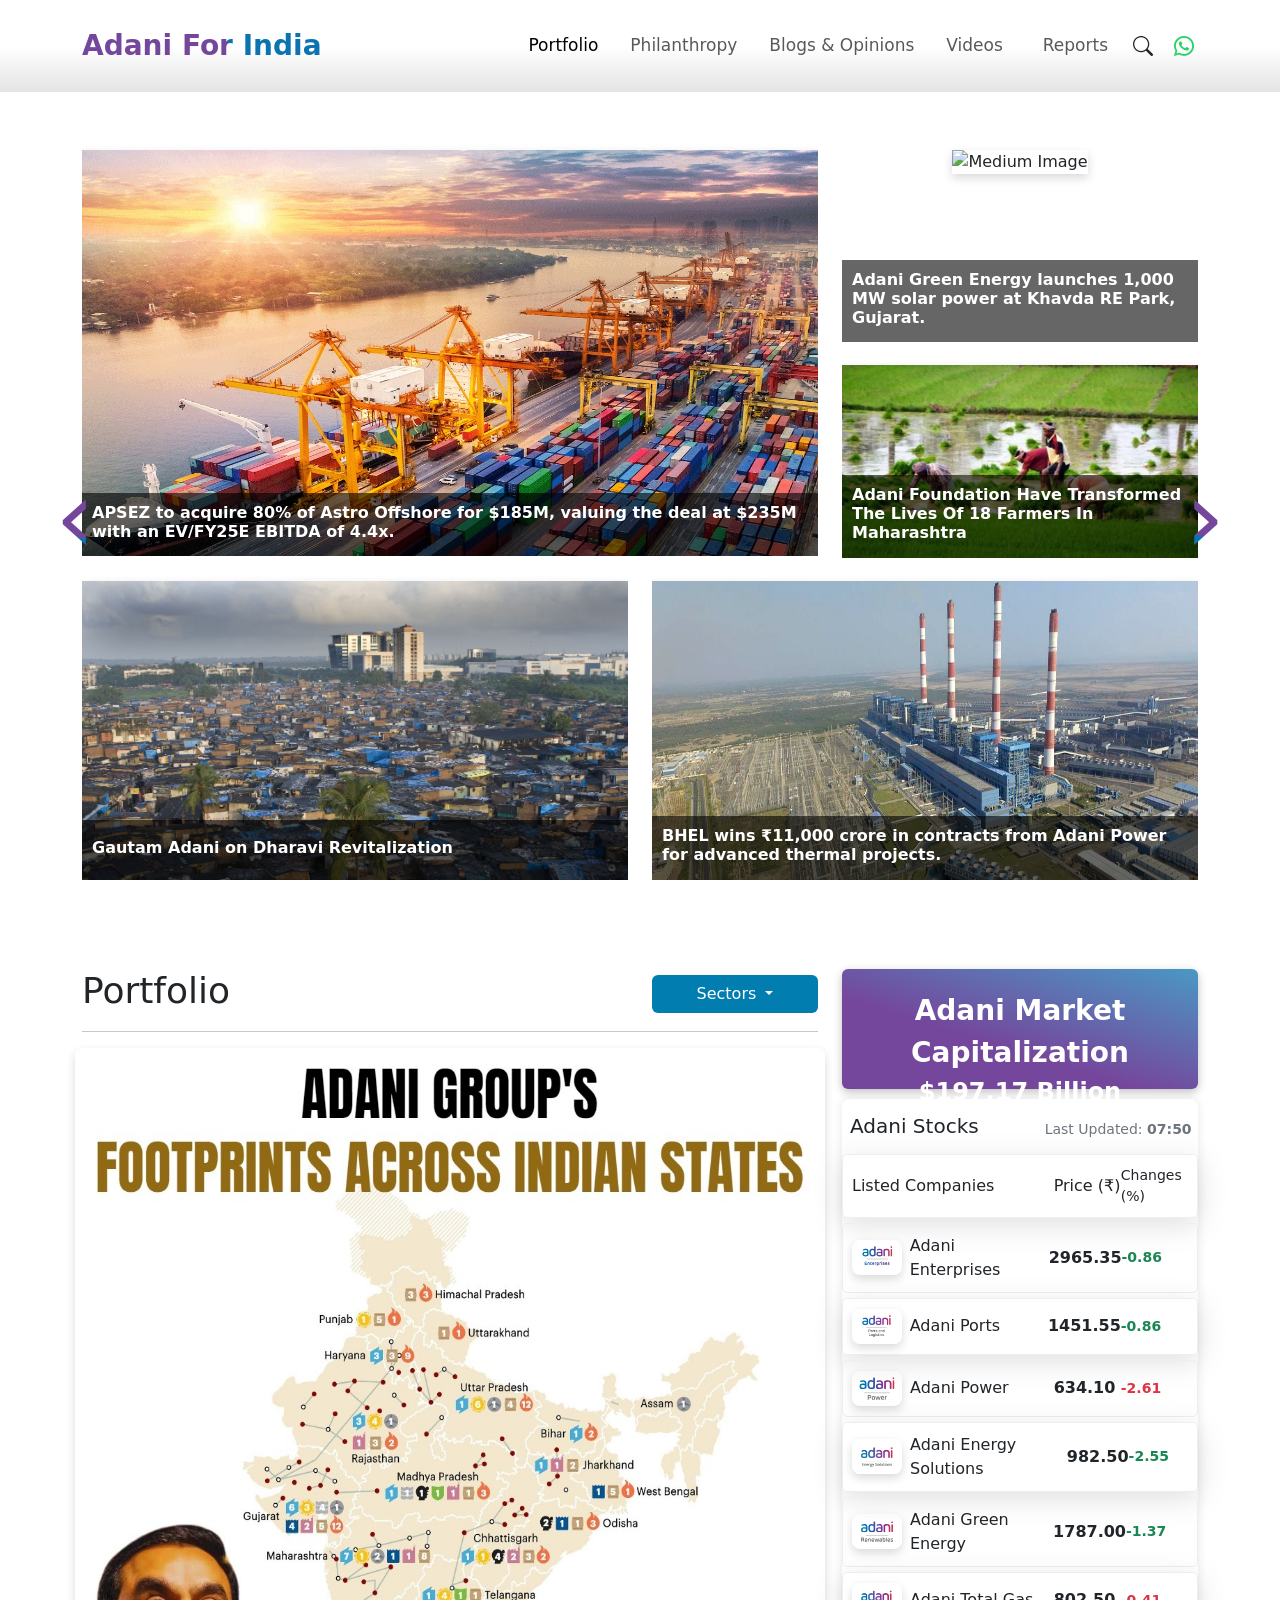
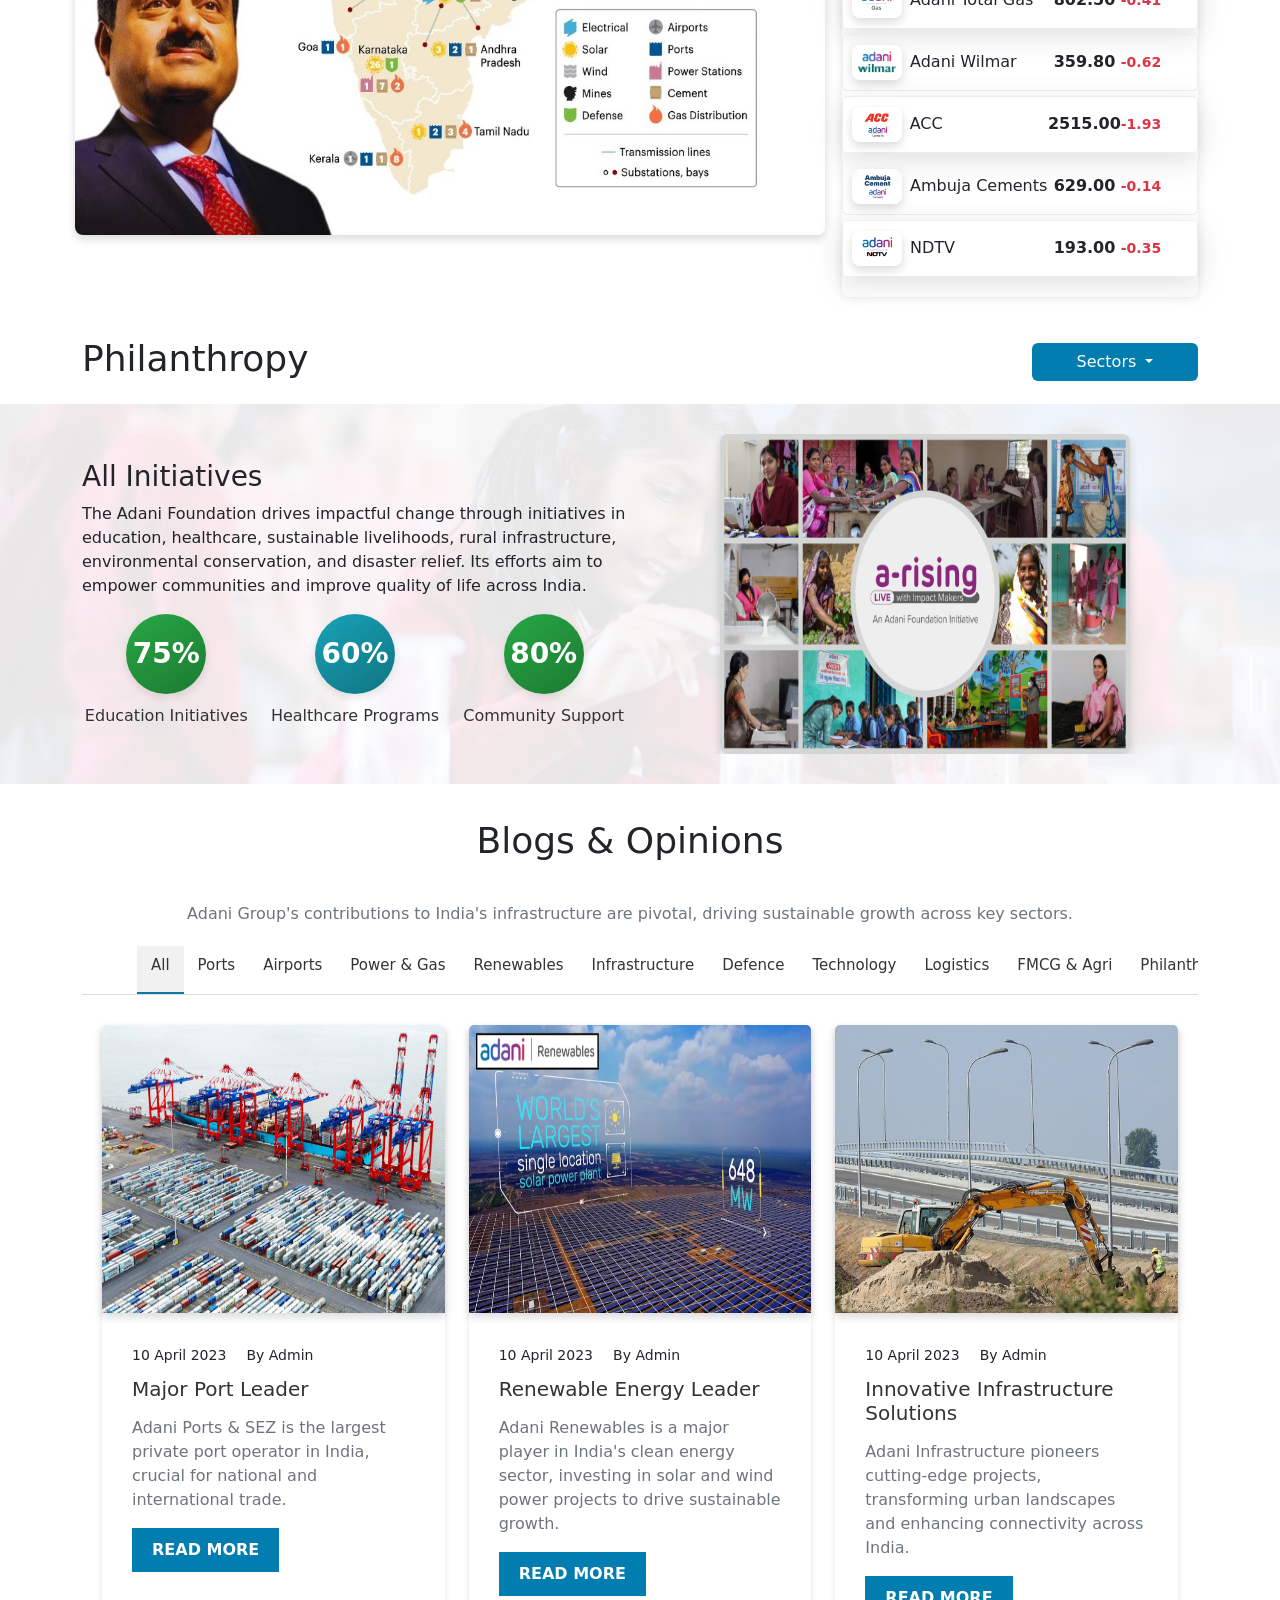
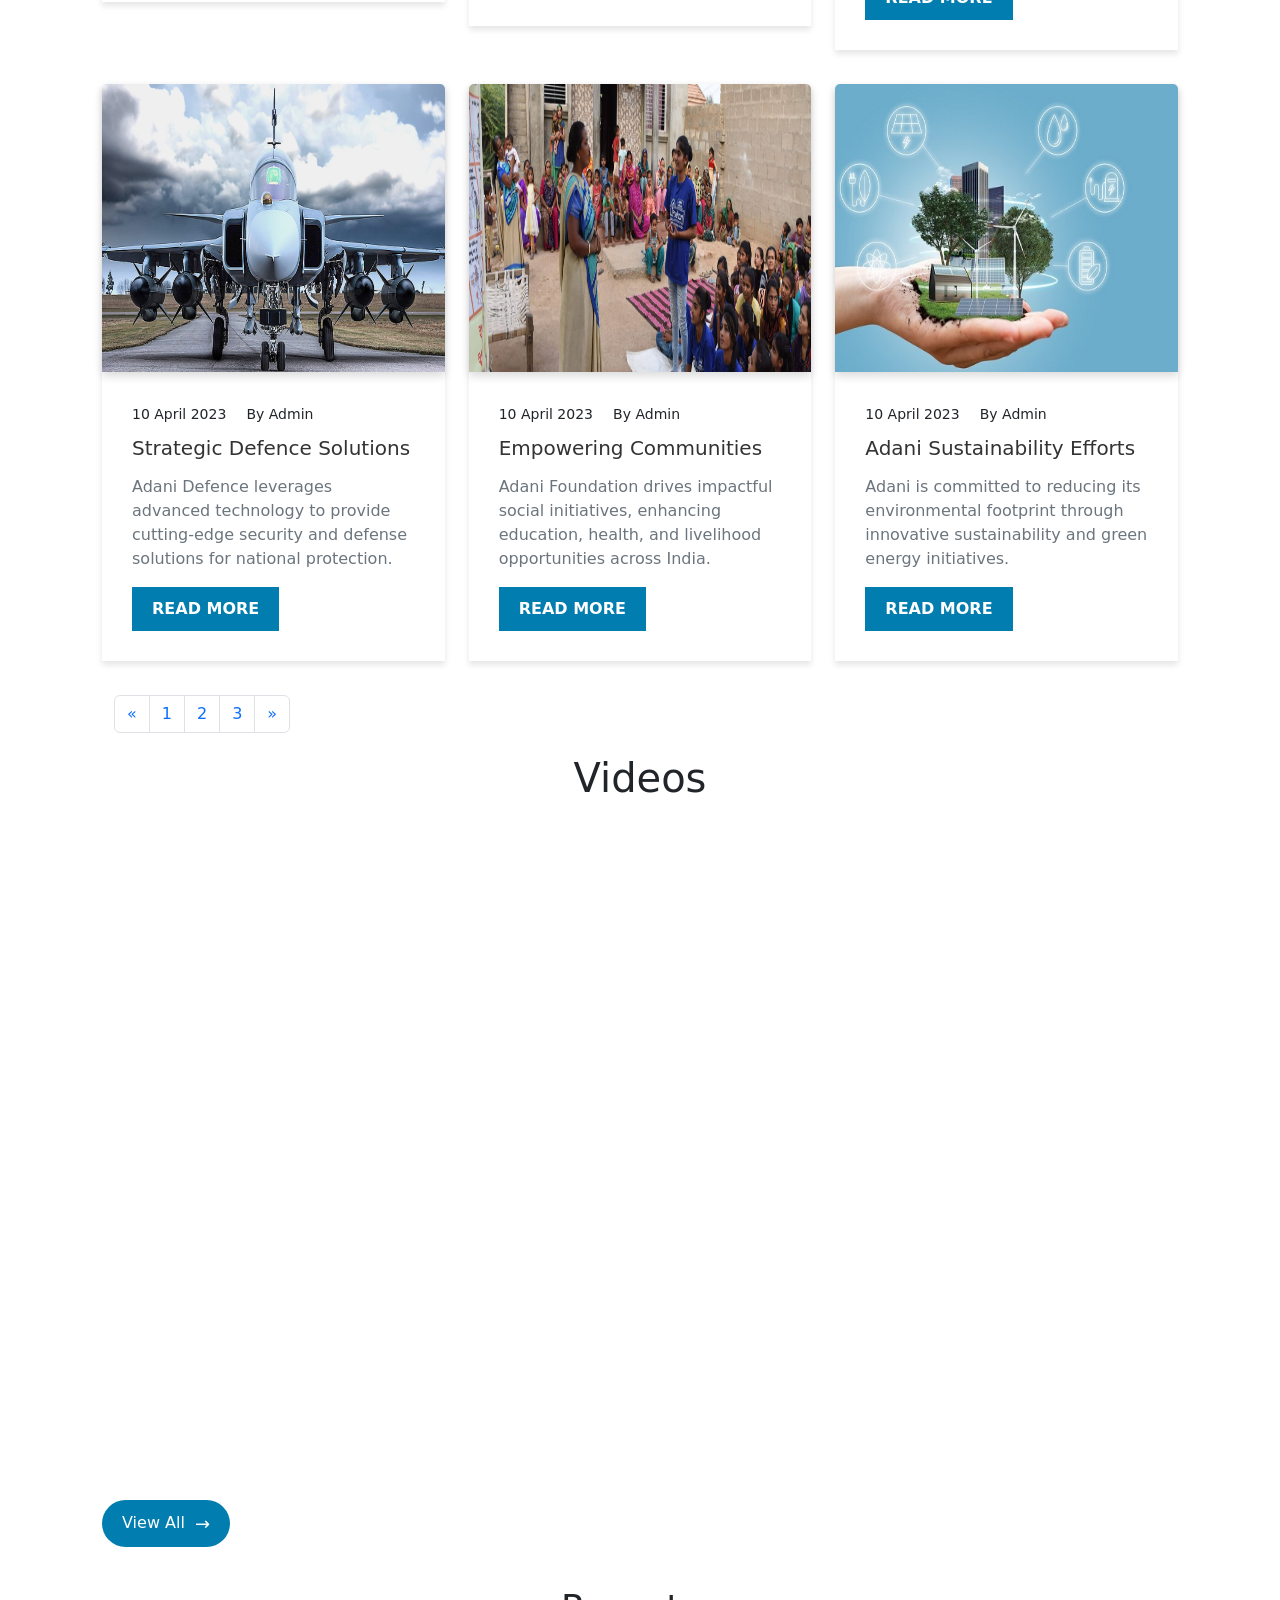
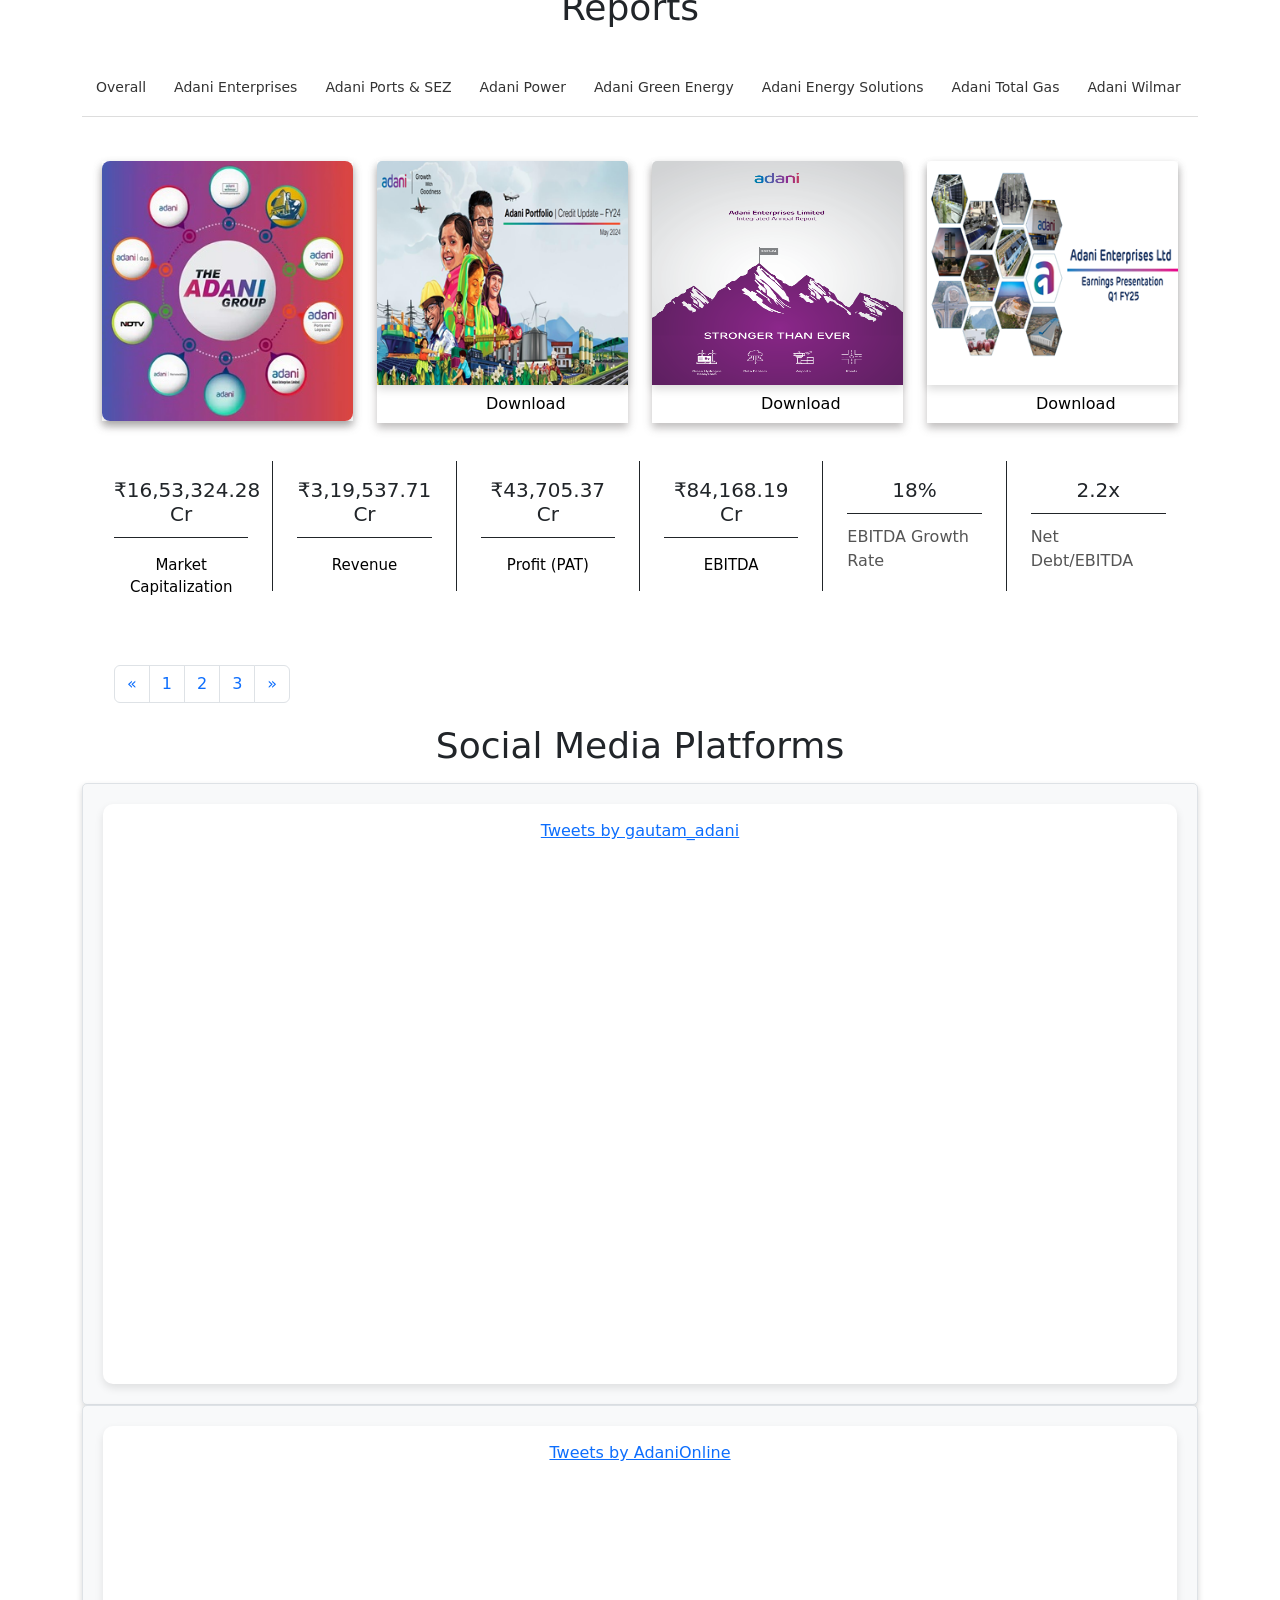
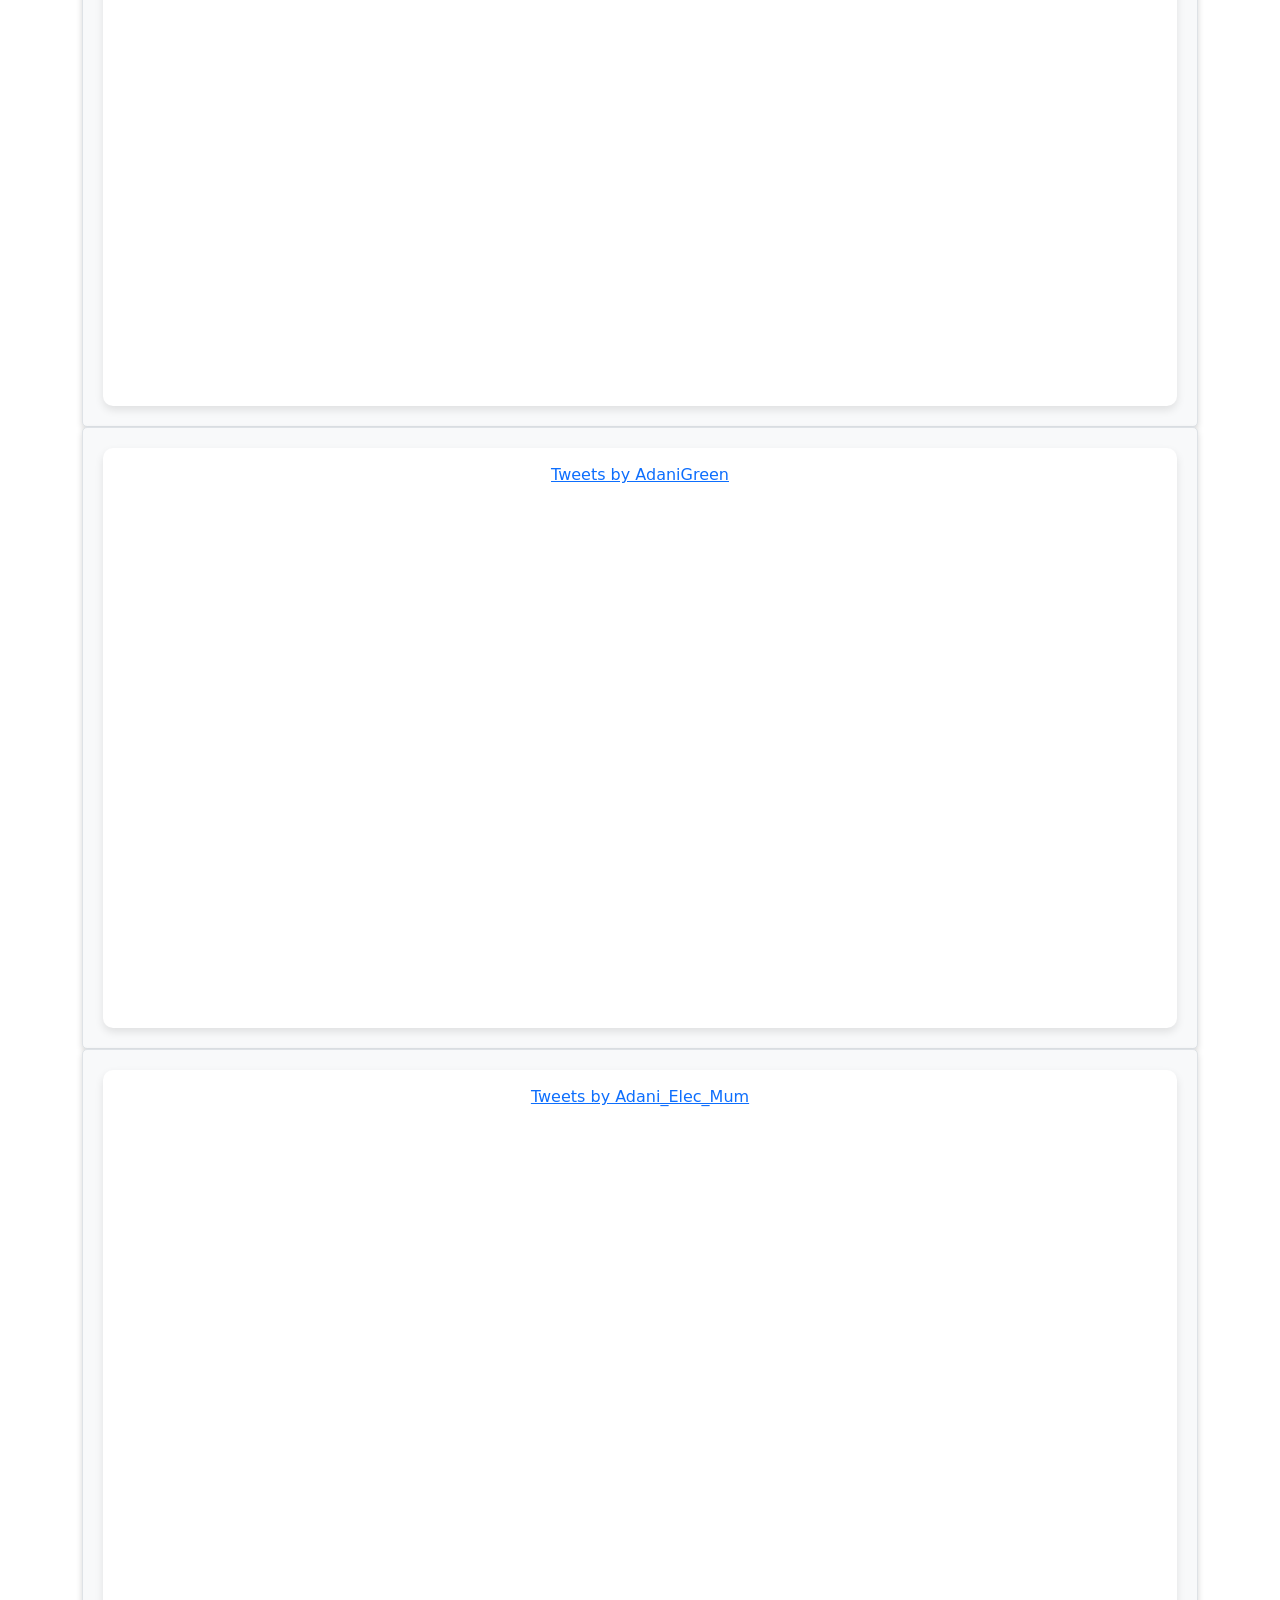
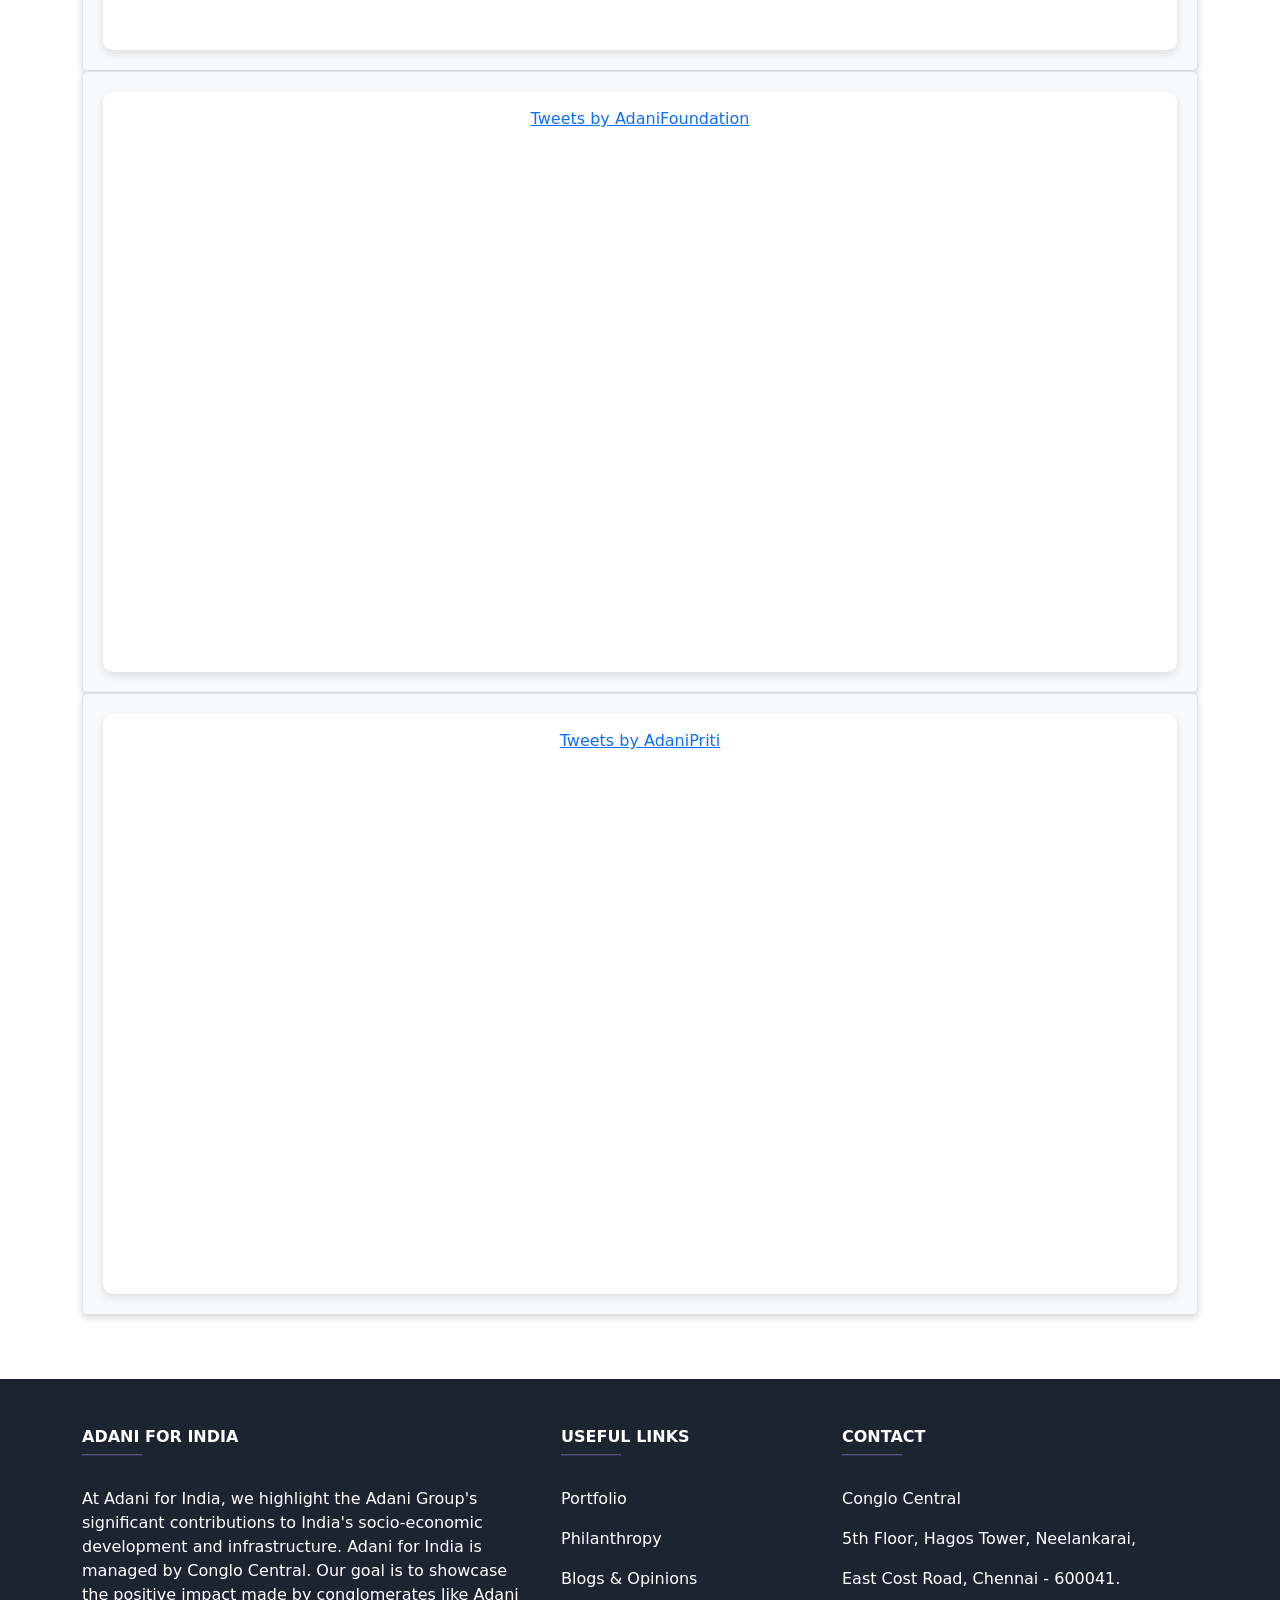
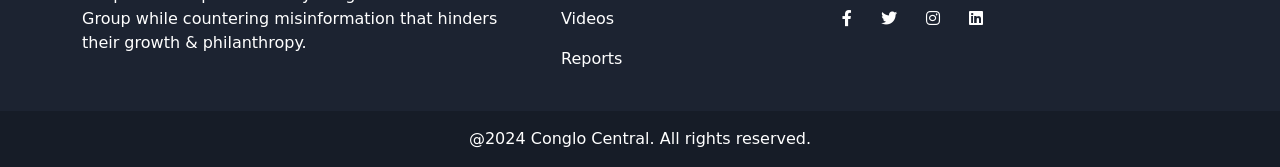
==== commit 9ae80825: "first commit" ====
--- a/index.html
+++ b/index.html
@@ -4,124 +4,527 @@
 <head>
     <meta charset="UTF-8">
     <meta name="viewport" content="width=device-width, initial-scale=1.0">
-    <title>Document</title>
+    <title>Adani For India </title>
+    <link rel="stylesheet" href="https://cdnjs.cloudflare.com/ajax/libs/slick-carousel/1.8.1/slick.min.css">
+    <link rel="stylesheet" href="https://cdnjs.cloudflare.com/ajax/libs/slick-carousel/1.8.1/slick-theme.min.css">
+    <link rel="stylesheet" href="assets/responsive.css">
+    <link rel="stylesheet" href="assets/styles.css">
     <link href="https://cdn.jsdelivr.net/npm/bootstrap@5.3.3/dist/css/bootstrap.min.css" rel="stylesheet"
         integrity="sha384-QWTKZyjpPEjISv5WaRU9OFeRpok6YctnYmDr5pNlyT2bRjXh0JMhjY6hW+ALEwIH" crossorigin="anonymous">
-    <link rel="stylesheet" href="style.css">
+    <link rel="stylesheet" href="https://cdn.jsdelivr.net/npm/bootstrap-icons@1.3.0/font/bootstrap-icons.css">
+
+    <link rel="stylesheet" href="https://cdnjs.cloudflare.com/ajax/libs/font-awesome/6.0.0-beta3/css/all.min.css">
+
+
+    <style>
+        .card {
+            background-color: #f8f9fa;
+            border: 1px solid #dee2e6;
+            border-radius: 5px;
+            padding: 20px;
+            text-align: center;
+        }
+
+        .slick-prev:before,
+        .slick-next:before {
+            color: black;
+        }
+    </style>
 </head>
 
 <body>
-    <nav class="navbar navbar-expand-lg bg-body-tertiary">
-        <div class="container">
-            <a class="navbar-brand" href="#">Navbar</a>
-            <button class="navbar-toggler" type="button" data-bs-toggle="collapse"
-                data-bs-target="#navbarSupportedContent" aria-controls="navbarSupportedContent" aria-expanded="false"
-                aria-label="Toggle navigation">
-                <span class="navbar-toggler-icon"></span>
-            </button>
-            <div class="collapse navbar-collapse" id="navbarSupportedContent">
-                <ul class="navbar-nav me-auto mb-2 mb-lg-0">
-                    <li class="nav-item">
-                        <a class="nav-link active" aria-current="page" href="#">Home</a>
-                    </li>
-                    <li class="nav-item">
-                        <a class="nav-link" href="#">Link</a>
-                    </li>
-                    <li class="nav-item dropdown">
-                        <a class="nav-link dropdown-toggle" href="#" role="button" data-bs-toggle="dropdown"
-                            aria-expanded="false">
-                            Dropdown
-                        </a>
-                        <ul class="dropdown-menu">
-                            <li><a class="dropdown-item" href="#">Action</a></li>
-                            <li><a class="dropdown-item" href="#">Another action</a></li>
-                            <li>
-                                <hr class="dropdown-divider">
-                            </li>
-                            <li><a class="dropdown-item" href="#">Something else here</a></li>
-                        </ul>
-                    </li>
-                    <li class="nav-item">
-                        <a class="nav-link disabled" aria-disabled="true">Disabled</a>
-                    </li>
-                </ul>
-                <form class="d-flex" role="search">
-                    <input class="form-control me-2" type="search" placeholder="Search" aria-label="Search">
-                    <button class="btn btn-outline-success" type="submit">Search</button>
-                </form>
+
+
+    <div class="header">
+        <nav class="navbar navbar-expand-lg header-nav">
+            <div class="container">
+                <a class="navbar-brand" href="#">
+                    <!-- <img src="assets/image/adanilogo.jpeg" alt="Logo" style="width: 120px;"> -->
+                    Adani For India
+                </a>
+                <button class="navbar-toggler" type="button" data-bs-toggle="collapse"
+                    data-bs-target="#navbarSupportedContent" aria-controls="navbarSupportedContent"
+                    aria-expanded="false" aria-label="Toggle navigation">
+                    <span class="navbar-toggler-icon"></span>
+                </button>
+                <div class="collapse navbar-collapse" id="navbarSupportedContent">
+                    <ul class="navbar-nav mx-auto mb-2 mb-lg-0">
+                        <li class="nav-item">
+                            <a class="nav-link active" aria-current="page" href="comming-soon.html">Portfolio</a>
+                        </li>
+                        <li class="nav-item">
+                            <a class="nav-link" href="comming-soon.html">Philanthropy </a>
+                        </li>
+                        <li class="nav-item">
+                            <a class="nav-link" href="comming-soon.html">Blogs & Opinions</a>
+                        </li>
+                        <li class="nav-item">
+                            <a class="nav-link" href="comming-soon.html">Videos</a>
+                        </li>
+                        <li class="nav-item"></li>
+                        <a class="nav-link" href="comming-soon.html">Reports</a>
+                        </li>
+                    </ul>
+                    <div class="d-flex align-items-center right-options">
+                        <!-- <a href="#" class="nav-link"><i class="bi bi-bell icon"></i></a>
+                        <a href="#" class="nav-link"><i class="bi bi-person icon"></i></a> -->
+
+                        <!-- Search Bar -->
+                        <form class="d-flex">
+                            <!-- <input class="form-control search" type="search" placeholder="Search" aria-label="Search"> -->
+                            <button class="btn" type="submit"><i class="bi bi-search icon"></i></button>
+                        </form>
+                        <a href=""><i class="bi bi-whatsapp icon what-icon"></i></a>
+                    </div>
+                </div>
+            </div>
+        </nav>
+    </div>
+
+
+    <!-- 
+    <section class="banner-image">
+        <div class="container" id="videos">
+            <div class="row">
+                <div id="col-1" class="col-lg-8 col-md-12">
+                    <div class="video-card">
+                        <img id="image-1" class="bigimage" src="assets/image/banner/Banner_ports.jpg" alt="Big Image">
+                        <div class="overlay">
+                            <h5 id="content-1">APSEZ to acquire 80% of Astro Offshore for $185M, valuing the deal at
+                                $235M with an EV/FY25E EBITDA of 4.4x.</h5>
+                        </div>
+                    </div>
+                </div>
+                <div id="col-2" class="col-lg-4 col-md-12">
+                    <div class="row">
+                        <div id="col-2-item-1" class="col-lg-12 col-md-6">
+                            <div class="video-card">
+                                <img id="image-2" class="smallimage" src="assets/image/banner/banner_green_energy.jpg"
+                                    alt="Medium Image">
+                                <div class="overlay">
+                                    <h5 id="content-2">Adani Green Energy launches 1,000 MW solar power at Khavda RE
+                                        Park, Gujarat.</h5>
+                                </div>
+                            </div>
+                        </div>
+                        <div id="col-2-item-2" class="col-lg-12 col-md-6">
+                            <div class="video-card">
+                                <img id="image-3" class="smallimage" src="assets/image/banner/adani_themal_plant.jpg"
+                                    alt="Small Image">
+                                <div class="overlay">
+                                    <h5 id="content-3">BHEL wins ₹11,000 Cr in contracts from Adani Power for
+                                        advanced thermal projects.</h5>
+                                </div>
+                            </div>
+                        </div>
+                    </div>
+                </div>
+                <div id="col-3" class="col-lg-6 col-md-6">
+                    <div class="video-card">
+                        <img id="image-4" class="dowm-smallimage" src="assets/image/banner/Banner_news1.jpg" alt="Small Image">
+                        <div class="overlay">
+                            <h5 id="content-4">Gautam Adani on Dharavi's Revitalization</h5>
+                        </div>
+                    </div>
+                </div>
+                <div id="col-4" class="col-lg-6 col-md-6">
+                    <div class="video-card">
+                        <img id="image-5" class="dowm-smallimage" src="assets/image/banner/Banner-adani-foundation.jpg" alt="Small Image">
+                        <div class="overlay">
+                            <h5 id="content-5">Adani Foundation Launches Rural Infrastructure Projects Across India</h5>
+                        </div>
+                    </div>
+                </div>
             </div>
         </div>
-    </nav>
-
-    <section class="home-case">
+    </section> -->
+
+
+    <!-- <section class="banner-image">
+        <div class="container" id="videos">
+            <div class="row">
+                <div id="col-1" class="col-lg-8 col-md-12">
+                    <div class="video-card">
+                        <img id="image-1" class="bigimage" src="assets/image/banner/Banner_ports.jpg" alt="Big Image">
+                        <div class="overlay" id="banner-content">
+                            <h5 id="content-1">APSEZ to acquire 80% of Astro Offshore for $185M, valuing the deal at
+                                $235M with an EV/FY25E EBITDA of 4.4x.</h5>
+                        </div>
+                    </div>
+                </div>
+                <div id="col-2" class="col-lg-4 col-md-12">
+                    <div class="row">
+                        <div id="col-2-item-1" class="col-lg-12 col-md-6">
+                            <div class="video-card">
+                                <img id="image-2" class="smallimage" src="assets/image/banner/banner_green_energy.jpg"
+                                    alt="Medium Image">
+                                <div class="overlay" id="banner-content">
+                                    <h5 id="content-2">Adani Green Energy launches 1,000 MW solar power at Khavda RE
+                                        Park, Gujarat.</h5>
+                                </div>
+                            </div>
+                        </div>
+                        <div id="col-2-item-2" class="col-lg-12 col-md-6">
+                            <div class="video-card">
+                                <img id="image-3" class="smallimage" src="assets/image/banner/adani_themal_plant.jpg"
+                                    alt="Small Image">
+                                <div class="overlay" id="banner-content">
+                                    <h5 id="content-3">BHEL wins ₹11,000 Cr in contracts from Adani Power for advanced
+                                        thermal projects.</h5>
+                                </div>
+                            </div>
+                        </div>
+                    </div>
+                </div>
+                <div id="col-3" class="col-lg-6 col-md-6">
+                    <div class="video-card">
+                        <img id="image-4" class="dowm-smallimage" src="assets/image/banner/Banner_news1.jpg"
+                            alt="Small Image">
+                        <div class="overlay" id="banner-content">
+                            <h5 id="content-4">Gautam Adani on Dharavi's Revitalization</h5>
+                        </div>
+                    </div>
+                </div>
+                <div id="col-4" class="col-lg-6 col-md-6">
+                    <div class="video-card">
+                        <img id="image-5" class="dowm-smallimage" src="assets/image/banner/Banner-adani-foundation.jpg"
+                            alt="Small Image">
+                        <div class="overlay" id="banner-content">
+                            <h5 id="content-5">Adani Foundation Launches Rural Infrastructure Projects Across India</h5>
+                        </div>
+                    </div>
+                </div>
+            </div>
+        </div>
+    </section> -->
+
+    <section class="banner-image">
+        <div class="container" id="videos">
+          <div class="row">
+            <div id="col-1" class="col-lg-8 col-md-12">
+              <div class="video-card">
+                <img id="image-1" class="bigimage" src="assets/image/banner/Banner_ports.jpg" alt="Big Image">
+                <div class="overlay" id="banner-content">
+                  <h5 id="content-1">APSEZ to acquire 80% of Astro Offshore for $185M, valuing the deal at $235M with an EV/FY25E EBITDA of 4.4x.</h5>
+                </div>
+              </div>
+            </div>
+      
+            <div id="col-2" class="col-lg-4 col-md-12">
+              <div class="row">
+                <div id="col-2-item-1" class="col-lg-12 col-md-6">
+                  <div class="video-card">
+                    <img id="image-2" class="smallimage" src="assets/image/banner/banner_green_energy.jpg" alt="Medium Image">
+                    <div class="overlay" id="banner-content">
+                      <h5 id="content-2">Adani Green Energy launches 1,000 MW solar power at Khavda RE Park, Gujarat.</h5>
+                    </div>
+                  </div>
+                </div>
+                <div id="col-2-item-2" class="col-lg-12 col-md-6">
+                  <div class="video-card">
+                    <img id="image-3" class="smallimage" src="assets/image/banner/adani_themal_plant.jpg" alt="Small Image">
+                    <div class="overlay" id="banner-content">
+                      <h5 id="content-3">BHEL wins ₹11,000 Cr in contracts from Adani Power for advanced thermal projects.</h5>
+                    </div>
+                  </div>
+                </div>
+              </div>
+            </div>
+      
+            <div id="col-3" class="col-lg-6 col-md-6">
+              <div class="video-card">
+                <img id="image-4" class="dowm-smallimage" src="assets/image/banner/Banner_news1.jpg" alt="Small Image">
+                <div class="overlay" id="banner-content">
+                  <h5 id="content-4">Gautam Adani on Dharavi's Revitalization</h5>
+                </div>
+              </div>
+            </div>
+      
+            <div id="col-4" class="col-lg-6 col-md-6">
+              <div class="video-card">
+                <img id="image-5" class="dowm-smallimage" src="assets/image/banner/Banner-adani-foundation.jpg" alt="Small Image">
+                <div class="overlay" id="banner-content">
+                  <h5 id="content-5">Adani Foundation Launches Rural Infrastructure Projects Across India</h5>
+                </div>
+              </div>
+            </div>
+          </div>
+      
+          <!-- Previous and Next Arrows -->
+          <div id="prev-arrow" class="arrow left-arrow">‹</div>
+          <div id="next-arrow" class="arrow right-arrow">›</div>
+        </div>
+      </section>
+      
+    <section class="portfolio py-4">
         <div class="container">
             <div class="row">
-                 <div class="col-lg-12">
+                <div class="col-lg-8 col-md-12">
+                    <div class="row justify-content-center align-items-center">
+                        <div class="col-lg-3 col-sm-6 col-6">
+                            <h2 class="title">Portfolio</h2>
+                        </div>
+                        <div class="col-lg-3 col-md-2 col-sm-6 col-6 ms-auto">
+                            <div class="dropdown">
+                                <button class="btn dropdown-toggle drop-button" type="button" id="dropdownMenuButton"
+                                    data-bs-toggle="dropdown" aria-haspopup="true" aria-expanded="false">
+                                    Sectors
+                                </button>
+                                <div class="dropdown-menu" id="portfolioDropdownMenu"
+                                    aria-labelledby="dropdownMenuButton">
+                                    <!-- Dropdown items will be populated here -->
+                                </div>
+                            </div>
+                        </div>
+                    </div>
+                    <hr>
+
+                    <div class="row justify-content-center align-items-center">
+                        <div class="col-lg-12 col-md-6 col-sm-12 p-0">
+                            <div class="infographic" id="infographicDisplay">
+                            </div>
+                        </div>
+                        <!-- <div class="col-lg-4 col-md-6 col-sm-12">
+                            <div class="percentage-circles">
+                                
+                            </div>
+                        </div> -->
+                    </div>
+                </div>
+
+                <div class="col-lg-4 col-md-12">
+                    <div class="group-market-details">
+                        <strong>Adani Market Capitalization</strong><br>
+                        <span id="market-cap">$100 Billion</span>
+                    </div>
+                    <div class="stock-list">
+                        <div class="row align-items-center mb-2">
+                            <div class="col d-flex justify-content-start">
+                                <h5 style="margin-left: 0.5rem;">Adani Stocks</h5>
+                            </div>
+                            <div class="col d-flex justify-content-end" id="time">
+                                <span id="lastUpdated">Last Updated: <span id="updateTime"></span></span>
+                            </div>
+                        </div>
+                        <!-- Adani Enterprises -->
+
+                        <div class="stock-row" data-symbol="ADANIENT">
+                            <div class="stock-details">
+                                <div class="stock-name stock-company">Listed Companies</div>
+                            </div>
+                            <div class="stock-price stock-company">Price (&#8377)</div>
+                            <div class="stock-change stock-company">Changes (%)</div>
+                        </div>
+
+                        <div class="stock-row" data-symbol="ADANIPORTS">
+                            <div class="stock-details">
+                                <img src="assets/logo/adanienterprises.png" alt="Adani Ports" class="stock-logo">
+                                <div class="stock-name">Adani Enterprises</div>
+                            </div>
+                            <div class="stock-price">2965.35</div>
+                            <div class="stock-change text-success">-0.86</div>
+                        </div>
+
+
+                        <div class="stock-row" data-symbol="ADANIPORTS">
+                            <div class="stock-details">
+                                <img src="assets/logo/adaniports.png" alt="Adani Ports" class="stock-logo">
+                                <div class="stock-name">Adani Ports</div>
+                            </div>
+                            <div class="stock-price">1451.55</div>
+                            <div class="stock-change text-success">-0.86</div>
+                        </div>
+
+
+                        <div class="stock-row" data-symbol="ADANIPOWER">
+                            <div class="stock-details">
+                                <img src="assets/logo/Adani_Power.svg" alt="Adani Power" class="stock-logo">
+                                <div class="stock-name">Adani Power</div>
+                            </div>
+                            <div class="stock-price">634.10</div>
+                            <div class="stock-change text-danger">-2.61</div>
+                        </div>
+
+                        <div class="stock-row" data-symbol="ADANIENERGY">
+                            <div class="stock-details">
+                                <img src="assets/logo/adanienergy.png" alt="Adani Energy Solutions" class="stock-logo">
+                                <div class="stock-name">Adani Energy Solutions</div>
+                            </div>
+                            <div class="stock-price">982.50</div>
+                            <div class="stock-change text-success">-2.55</div>
+                        </div>
+
+                        <div class="stock-row" data-symbol="ADANIGREEN">
+                            <div class="stock-details">
+                                <img src="assets/logo/Adani_Green_Energy.svg" alt="Adani Green Energy"
+                                    class="stock-logo">
+                                <div class="stock-name">Adani Green Energy</div>
+                            </div>
+                            <div class="stock-price">1787.00</div>
+                            <div class="stock-change text-success">-1.37</div>
+                        </div>
+
+                        <div class="stock-row" data-symbol="ADANIGAS">
+                            <div class="stock-details">
+                                <img src="assets/logo/adanigas.png" alt="Adani Total Gas" class="stock-logo">
+                                <div class="stock-name">Adani Total Gas</div>
+                            </div>
+                            <div class="stock-price">802.50</div>
+                            <div class="stock-change text-danger">-0.41</div>
+                        </div>
+
+                        <div class="stock-row" data-symbol="ADANIWILMAR">
+                            <div class="stock-details">
+                                <img src="assets/logo/Adani_wilmar.jpg" alt="Adani Wilmar" class="stock-logo">
+                                <div class="stock-name">Adani Wilmar</div>
+                            </div>
+                            <div class="stock-price">359.80</div>
+                            <div class="stock-change text-danger">-0.62</div>
+                        </div>
+
+                        <div class="stock-row" data-symbol="ACC">
+                            <div class="stock-details">
+                                <img src="assets/logo/adaniacc.png" alt="ACC" class="stock-logo">
+                                <div class="stock-name">ACC</div>
+                            </div>
+                            <div class="stock-price">2515.00</div>
+                            <div class="stock-change text-danger">-1.93</div>
+                        </div>
+
+                        <div class="stock-row" data-symbol="AMBUJA">
+                            <div class="stock-details">
+                                <img src="assets/logo/adaniambuja.png" alt="Ambuja" class="stock-logo">
+                                <div class="stock-name">Ambuja Cements</div>
+                            </div>
+                            <div class="stock-price">629.00</div>
+                            <div class="stock-change text-danger">-0.14</div>
+                        </div>
+
+                        <div class="stock-row" data-symbol="NDTV">
+                            <div class="stock-details">
+                                <img src="assets/logo/adaiNdtv.png" alt="NDTV" class="stock-logo">
+                                <div class="stock-name">NDTV</div>
+                            </div>
+                            <div class="stock-price">193.00</div>
+                            <div class="stock-change text-danger">-0.35</div>
+                        </div>
+                    </div>
+                </div>
+            </div>
+        </div>
+    </section>
+
+    <section>
+        <div class="container">
+            <div class="row justify-content-center align-items-center py-3">
+                <div class="col-lg-3 col-sm-6 col-6">
+                    <h2 class="title">Philanthropy</h2>
+                </div>
+                <div class="col-lg-2 col-md-2 col-sm-6 col-6 ms-auto">
+                    <div class="dropdown">
+                        <button class="btn dropdown-toggle drop-buttons" type="button" id="sectorDropdownButton"
+                            data-bs-toggle="dropdown" aria-haspopup="true" aria-expanded="false">
+                            Sectors
+                        </button>
+                        <div class="dropdown-menu drop-menu-phi" id="sectorDropdownMenu"
+                            aria-labelledby="sectorDropdownButton">
+                            <!-- Dropdown items will be populated here -->
+                        </div>
+                    </div>
+                </div>
+            </div>
+        </div>
+        <section class="foundation-section">
+            <div class="container slide-container">
+                <!-- Dynamic Content Row -->
+                <div class="row align-items-center">
+                    <!-- Left Side: Details (Text) -->
+                    <div class="col-lg-6 col-md-6" id="philanthropy-content">
+                        <h3 id="dynamicHeading" class="fade">Heading</h3>
+                        <p id="dynamicParagraph" class="fade">This is the description paragraph.</p>
+                        <div class="percentage-container mt-2 fade" id="dynamicPercentages">
+                            <!-- Percentages will be dynamically inserted here -->
+                        </div>
+                    </div>
+
+                    <!-- Right Side: Image -->
+                    <div class="col-lg-6 col-md-6 text-center" id="philanthropy_image">
+                        <img id="dynamicImage" src="" alt="Foundation Image" class="img-fluid fade slide-image">
+                    </div>
+                </div>
+            </div>
+        </section>
+    </section>
+
+    <section class="home-case ">
+        <div class="container">
+            <div class="row">
+                <div class="col-lg-12">
                     <div class="section-title">
-                        <h2>Blogs & Opinion</h2>
-                        <p>Lorem ipsum dolor sit amet, consectetur adipiscing elit, sed do eiusmod tempor incididunt ut
-                            labore et dolore magna aliqua. Quis ipsum suspendisse.</p>
+                        <h2 class="title">Blogs & Opinions</h2>
+                        <p>Adani Group's contributions to India's infrastructure are pivotal, driving sustainable growth
+                            across key sectors.</p>
                     </div>
                     <div class="case">
-                        <ul class="nav-tabset">
+                        <ul class="nav-tabset" id="blogsmenu">
                             <li class="nav-tab active" data-tab="tab1">
                                 <span>
-                                    All
+                                    <h6 style="font-size: 15px;">All</h6>
                                 </span>
                             </li>
                             <li class="nav-tab" data-tab="tab2">
                                 <span>
-                                    Ports
+                                    <h6 style="font-size: 15px;">Ports</h6>
                                 </span>
                             </li>
                             <li class="nav-tab" data-tab="tab3">
                                 <span>
-                                    Airports
+                                    <h6 style="font-size: 15px;">Airports</h6>
                                 </span>
                             </li>
                             <li class="nav-tab" data-tab="tab4">
                                 <span>
-                                    Power & Gas
+                                    <h6 style="font-size: 15px;">Power & Gas</h6>
                                 </span>
                             </li>
                             <li class="nav-tab" data-tab="tab5">
                                 <span>
-                                    Renewables
+                                    <h6 style="font-size: 15px;">Renewables</h6>
                                 </span>
                             </li>
                             <li class="nav-tab" data-tab="tab6">
                                 <span>
-                                    Infrastructure
+                                    <h6 style="font-size: 15px;">Infrastructure</h6>
                                 </span>
                             </li>
                             <li class="nav-tab" data-tab="tab7">
                                 <span>
-                                    Defence
+                                    <h6 style="font-size: 15px;">Defence</h6>
                                 </span>
                             </li>
                             <li class="nav-tab" data-tab="tab8">
                                 <span>
-                                    Technology
+                                    <h6 style="font-size: 15px;">Technology</h6>
                                 </span>
                             </li>
                             <li class="nav-tab" data-tab="tab9">
                                 <span>
-                                    Logistics
+                                    <h6 style="font-size: 15px;">Logistics</h6>
                                 </span>
                             </li>
                             <li class="nav-tab" data-tab="tab10">
                                 <span>
-                                   FMCG & Agri
+                                    <h6 style="font-size: 15px;">FMCG & Agri</h6>
                                 </span>
                             </li>
-                            <li class="nav-tab" data-tab="tab10">
+                            <li class="nav-tab" data-tab="tab11">
                                 <span>
-                                   Philanthropy
+                                    <h6 style="font-size: 15px;">Philanthropy</h6>
                                 </span>
                             </li>
-                            <li class="nav-tab" data-tab="tab10">
+                            <li class="nav-tab" data-tab="tab12">
                                 <span>
-                                   Sustainability
+                                    <h6 style="font-size: 14px;">Sustainability</h6>
                                 </span>
                             </li>
                         </ul>
@@ -132,198 +535,125 @@
                                     <div class="col-lg-4 col-md-6 mb-4">
                                         <div class="single-blog">
                                             <div class="blog-img">
-                                                <img src="assets/adani16.jpg" alt="blog" style="    height: 19.5rem;"></a>
-                                            </div>
-        
-                                            <div class="content">
-                                                <ul>
-                                                    <li>10 April 2023</li>
-                                                    <li id="admin">By Admin</a></li>
-                                                </ul>
-                                                <h3 style="text-decoration: none;">The Gateway to India’s Prosperity
+                                                <img src="assets/blogs/aports1=2.jpg" alt="blog"
+                                                    style="    height: 18rem;"></a>
+                                            </div>
+
+                                            <div class="content">
+                                                <ul>
+                                                    <li>10 April 2023</li>
+                                                    <li id="admin">By Admin</a></li>
+                                                </ul>
+                                                <h3 style="text-decoration: none;">Major Port Leader
                                                 </h3></a>
-                                                <p>Hindenburg’s attack on Adani, one of India’s largest conglomerates, underscores the urgent need for stronger regulatory frameworks</p>
-                                                <a href="blog-details.html" class="line-bnt">Read More</a>
-                                            </div>
-                                        </div>
-                                    </div>
-                                    <div class="col-lg-4 col-md-6">
-                                        <div class="single-blog">
-                                            <div class="blog-img">
-                                                <img src="assets/adani12.jpg" alt="blog" style="    height: 18rem;"></a>
-                                            </div>
-        
-                                            <div class="content">
-                                                <ul>
-                                                    <li>10 April 2023</li>
-                                                    <li id="admin">By Admin</a></li>
-                                                </ul>
-                                                <h3>Temperature App UX Studies & Development Case</h3></a>
-                                                <p>Lorem ipsum dolor sit amet consectetur adipisicing elit. Voluptas in
-                                                    fugit minima modi perspiciatis
-                                                    nam
-                                                    aspernatur porro</p>
-                                                <a href="blog-details.html" class="line-bnt">Read More</a>
-                                            </div>
-                                        </div>
-                                    </div>
-                                    <div class="col-lg-4 col-md-6">
-                                        <div class="single-blog">
-                                            <div class="blog-img">
-                                                <img src="assets/adani3.jpg" alt="blog" style="    height: 18rem;"></a>
-                                            </div>
-        
-                                            <div class="content">
-                                                <ul>
-                                                    <li>10 April 2023</li>
-                                                    <li id="admin">By Admin</a></li>
-                                                </ul>
-                                                <h3>Restaurant Management & Web Developing</h3></a>
-                                                <p>Lorem ipsum dolor sit amet consectetur adipisicing elit. Voluptas in
-                                                    fugit minima modi perspiciatis
-                                                    nam
-                                                    aspernatur porro</p>
-                                                <a href="blog-details.html" class="line-bnt">Read More</a>
-                                            </div>
-                                        </div>
-                                    </div>
-        
-                                    <div class="col-lg-4 col-md-6">
-                                        <div class="single-blog">
-                                            <div class="blog-img">
-                                                <img src="assets/adani2.jpg" alt="blog" style="    height: 18rem;"></a>
-                                            </div>
-        
-                                            <div class="content">
-                                                <ul>
-                                                    <li>10 April 2023</li>
-                                                    <li id="admin">By Admin</a></li>
-                                                </ul>
-                                                <h3>Restaurant Management & Web Developing</h3></a>
-                                                <p>Lorem ipsum dolor sit amet consectetur adipisicing elit. Voluptas in
-                                                    fugit minima modi perspiciatis
-                                                    nam
-                                                    aspernatur porro</p>
-                                                <a href="blog-details.html" class="line-bnt">Read More</a>
-                                            </div>
-                                        </div>
-                                    </div>
-        
-                                    <div class="col-lg-4 col-md-6">
-                                        <div class="single-blog">
-                                            <div class="blog-img">
-                                                <img src="assets/adani10.jpg" alt="blog" style="    height: 18rem;"></a>
-                                            </div>
-        
-                                            <div class="content">
-                                                <ul>
-                                                    <li>10 April 2023</li>
-                                                    <li id="admin">By Admin</a></li>
-                                                </ul>
-                                                <h3>Ride Share App UX Studies & Development Case</h3></a>
-                                                <p>Lorem ipsum dolor sit amet consectetur adipisicing elit. Voluptas in
-                                                    fugit minima modi perspiciatis
-                                                    nam
-                                                    aspernatur porro</p>
-                                                <a href="blog-details.html" class="line-bnt">Read More</a>
-                                            </div>
-                                        </div>
-                                    </div>
-        
-                                    <div class="col-lg-4 col-md-6">
-                                        <div class="single-blog">
-                                            <div class="blog-img">
-                                                <img src="assets/adani8.webp" alt="blog" style="    height: 18rem;"></a>
-                                            </div>
-        
-                                            <div class="content">
-                                                <ul>
-                                                    <li>10 April 2023</li>
-                                                    <li id="admin">By Admin</a></li>
-                                                </ul>
-                                                <h3>Parking Management & Web Developing</h3></a>
-                                                <p>Lorem ipsum dolor sit amet consectetur adipisicing elit. Voluptas in
-                                                    fugit minima modi perspiciatis
-                                                    nam
-                                                    aspernatur porro</p>
-                                                <a href="blog-details.html" class="line-bnt">Read More</a>
-                                            </div>
-                                        </div>
-                                    </div>
-                                    <!-- Repeat for each case item -->
-                                    <!-- <div class="col-lg-4 col-sm-6">
-                                        <div class="single-case">
-                                            <div class="case-img">
-                                                <a href="/case-studies-details"><img src="assets/image1.jpg" alt="case"/></a>
-                                            </div>
-                                            <div class="content">
-                                                <h3>Joe’s Company Software Development Case</h3></a>
-                                                <p>Lorem ipsum dolor sit amet, coloni is to nsectetur adipiscing elit, sed do eiudvi smod tempor incididunt ipsum dolor.</p>
-                                                <a href="/case-studies-details" class="line-bnt">View Project Details</a>
-                                            </div>
-                                        </div>
-                                    </div>
-                                    <div class="col-lg-4 col-sm-6">
-                                        <div class="single-case">
-                                            <div class="case-img">
-                                                <a href="/case-studies-details"><img src="assets/image1.jpg" alt="case"/></a>
-                                            </div>
-                                            <div class="content">
-                                                <h3>Joe’s Company Software Development Case</h3></a>
-                                                <p>Lorem ipsum dolor sit amet, coloni is to nsectetur adipiscing elit, sed do eiudvi smod tempor incididunt ipsum dolor.</p>
-                                                <a href="/case-studies-details" class="line-bnt">View Project Details</a>
-                                            </div>
-                                        </div>
-                                    </div>
-                                    <div class="col-lg-4 col-sm-6">
-                                        <div class="single-case">
-                                            <div class="case-img">
-                                                <a href="/case-studies-details"><img src="assets/image1.jpg" alt="case"/></a>
-                                            </div>
-                                            <div class="content">
-                                                <h3>Joe’s Company Software Development Case</h3></a>
-                                                <p>Lorem ipsum dolor sit amet, coloni is to nsectetur adipiscing elit, sed do eiudvi smod tempor incididunt ipsum dolor.</p>
-                                                <a href="/case-studies-details" class="line-bnt">View Project Details</a>
-                                            </div>
-                                        </div>
-                                    </div>
-                                    <div class="col-lg-4 col-sm-6">
-                                        <div class="single-case">
-                                            <div class="case-img">
-                                                <a href="/case-studies-details"><img src="assets/image1.jpg" alt="case"/></a>
-                                            </div>
-                                            <div class="content">
-                                                <h3>Joe’s Company Software Development Case</h3></a>
-                                                <p>Lorem ipsum dolor sit amet, coloni is to nsectetur adipiscing elit, sed do eiudvi smod tempor incididunt ipsum dolor.</p>
-                                                <a href="/case-studies-details" class="line-bnt">View Project Details</a>
-                                            </div>
-                                        </div>
-                                    </div>
-                                    <div class="col-lg-4 col-sm-6">
-                                        <div class="single-case">
-                                            <div class="case-img">
-                                                <a href="/case-studies-details"><img src="assets/image1.jpg" alt="case"/></a>
-                                            </div>
-                                            <div class="content">
-                                              <h3>Joe’s Company Software Development Case</h3></a>
-                                                <p>Lorem ipsum dolor sit amet, coloni is to nsectetur adipiscing elit, sed do eiudvi smod tempor incididunt ipsum dolor.</p>
-                                                <a href="/case-studies-details" class="line-bnt">View Project Details</a>
-                                            </div>
-                                        </div>
-                                    </div>
-                                    <div class="col-lg-4 col-sm-6">
-                                        <div class="single-case">
-                                            <div class="case-img">
-                                                <a href="/case-studies-details"><img src="assets/image1.jpg" alt="case"/></a>
-                                            </div>
-                                            <div class="content">
-                                                <h3>Joe’s Company Software Development Case</h3></a>
-                                                <p>Lorem ipsum dolor sit amet, coloni is to nsectetur adipiscing elit, sed do eiudvi smod tempor incididunt ipsum dolor.</p>
-                                                <a href="/case-studies-details" class="line-bnt">View Project Details</a>
-                                            </div>
-                                        </div>
-                                    </div> -->
-                                    <!-- Add more case items as needed -->
+                                                <p>Adani Ports & SEZ is the largest private port operator in India,
+                                                    crucial for national and international trade.</p>
+                                                <a href="#" class="line-bnt">Read More</a>
+                                            </div>
+                                        </div>
+                                    </div>
+                                    <div class="col-lg-4 col-md-6 mb-4">
+                                        <div class="single-blog">
+                                            <div class="blog-img">
+                                                <img src="assets/blogs/adanirenewables3.png" alt="blog"
+                                                    style="    height: 18rem;"></a>
+                                            </div>
+                                            <div class="content">
+                                                <ul>
+                                                    <li>10 April 2023</li>
+                                                    <li id="admin">By Admin</a></li>
+                                                </ul>
+                                                <h3>Renewable Energy Leader</h3></a>
+                                                <p>Adani Renewables is a major player in India's clean energy sector,
+                                                    investing in solar and wind power projects to drive sustainable
+                                                    growth.</p>
+                                                <a href="#" class="line-bnt">Read More</a>
+                                            </div>
+                                        </div>
+                                    </div>
+                                    <div class="col-lg-4 col-md-6 mb-4">
+                                        <div class="single-blog">
+                                            <div class="blog-img">
+                                                <img src="assets/blogs/infra4.jpg" alt="blog"
+                                                    style="    height: 18rem;"></a>
+                                            </div>
+
+                                            <div class="content">
+                                                <ul>
+                                                    <li>10 April 2023</li>
+                                                    <li id="admin">By Admin</a></li>
+                                                </ul>
+                                                <h3>Innovative Infrastructure Solutions</h3></a>
+                                                <p>Adani Infrastructure pioneers cutting-edge projects, transforming
+                                                    urban landscapes and enhancing connectivity across India.</p>
+                                                <a href="" class="line-bnt">Read More</a>
+                                            </div>
+                                        </div>
+                                    </div>
+
+
+                                    <div class="col-lg-4 col-md-6 mb-4">
+                                        <div class="single-blog">
+                                            <div class="blog-img">
+                                                <img src="assets/blogs/defence3.jpg" alt="blog"
+                                                    style="    height: 18rem;"></a>
+                                            </div>
+
+                                            <div class="content">
+                                                <ul>
+                                                    <li>10 April 2023</li>
+                                                    <li id="admin">By Admin</a></li>
+                                                </ul>
+                                                <h3>Strategic Defence Solutions</h3></a>
+                                                <p>Adani Defence leverages advanced technology to provide cutting-edge
+                                                    security and defense solutions for national protection.</p>
+                                                <a href="#" class="line-bnt">Read More</a>
+                                            </div>
+                                        </div>
+                                    </div>
+
+                                    <div class="col-lg-4 col-md-6 mb-4">
+                                        <div class="single-blog">
+                                            <div class="blog-img">
+                                                <img src="assets/blogs/adani_enpower_blog.jpg" alt="blog"
+                                                    style="    height: 18rem;"></a>
+                                            </div>
+
+                                            <div class="content">
+                                                <ul>
+                                                    <li>10 April 2023</li>
+                                                    <li id="admin">By Admin</a></li>
+                                                </ul>
+                                                <h3>
+                                                    Empowering Communities</h3></a>
+                                                <p>Adani Foundation drives impactful social initiatives, enhancing
+                                                    education, health, and livelihood opportunities across India.</p>
+                                                <a href="#" class="line-bnt">Read More</a>
+                                            </div>
+                                        </div>
+                                    </div>
+
+                                    <div class="col-lg-4 col-md-6 mb-4">
+                                        <div class="single-blog">
+                                            <div class="blog-img">
+                                                <img src="assets/blogs/sustain2.jpg" alt="blog"
+                                                    style="    height: 18rem;"></a>
+                                            </div>
+
+                                            <div class="content">
+                                                <ul>
+                                                    <li>10 April 2023</li>
+                                                    <li id="admin">By Admin</a></li>
+                                                </ul>
+                                                <h3>Adani Sustainability Efforts</h3></a>
+                                                <p>Adani is committed to reducing its environmental footprint through
+                                                    innovative sustainability and green energy initiatives.
+                                                </p>
+                                                <a href="#" class="line-bnt">Read More</a>
+                                            </div>
+                                        </div>
+                                    </div>
+
                                 </div>
                             </div>
                             <div class="pane" id="tab2">
@@ -332,61 +662,120 @@
                                     <div class="col-lg-4 col-md-6 mb-4">
                                         <div class="single-blog">
                                             <div class="blog-img">
-                                                <img src="assets/adani1.jpg" alt="blog" style="    height:18rem;"></a>
-                                            </div>
-        
-                                            <div class="content" style="    height: 19.5rem;">
-                                                <ul>
-                                                    <li>10 April 2023</li>
-                                                    <li id="admin">By Admin</a></li>
-                                                </ul>
-                                                <h3 style="text-decoration: none;">The Gateway to India’s Prosperity
+                                                <img src="assets/blogs/aports4.png" alt="blog"
+                                                    style="    height:18rem;"></a>
+                                            </div>
+
+                                            <div class="content">
+                                                <ul>
+                                                    <li>10 April 2023</li>
+                                                    <li id="admin">By Admin</a></li>
+                                                </ul>
+                                                <h3 style="text-decoration: none;">Leading Port Operator
                                                 </h3></a>
-                                                <p>Lorem ipsum dolor sit amet consectetur adipisicing elit. Voluptas in
-                                                    fugit minima modi perspiciatis
-                                                    nam
-                                                    aspernatur porro</p>
-                                                <a href="blog-details.html" class="line-bnt">Read More</a>
-                                            </div>
-                                        </div>
-                                    </div>
-                                    <div class="col-lg-4 col-md-6">
-                                        <div class="single-blog">
-                                            <div class="blog-img">
-                                                <img src="assets/adani2.jpg" alt="blog" style="    height: 18rem;"></a>
-                                            </div>
-        
-                                            <div class="content">
-                                                <ul>
-                                                    <li>10 April 2023</li>
-                                                    <li id="admin">By Admin</a></li>
-                                                </ul>
-                                                <h3>Can private ports achieve for India what Chinese gateway ports did for China?</h3></a>
-                                                <p>Lorem ipsum dolor sit amet consectetur adipisicing elit. Voluptas in
-                                                    fugit minima modi perspiciatis
-                                                    nam
-                                                    aspernatur porro</p>
-                                                <a href="blog-details.html" class="line-bnt">Read More</a>
-                                            </div>
-                                        </div>
-                                    </div>
-                                    <div class="col-lg-4 col-md-6">
-                                        <div class="single-blog">
-                                            <div class="blog-img">
-                                                <img src="assets/adani3.jpg" alt="blog" style="    height: 18rem;"></a>
-                                            </div>
-        
-                                            <div class="content">
-                                                <ul>
-                                                    <li>10 April 2023</li>
-                                                    <li id="admin">By Admin</a></li>
-                                                </ul>
-                                                <h3>Can Adani Ports achieve for India what Chinese gateway ports did for China?</h3></a>
-                                                <p>Lorem ipsum dolor sit amet consectetur adipisicing elit. Voluptas in
-                                                    fugit minima modi perspiciatis
-                                                    nam
-                                                    aspernatur porro</p>
-                                                <a href="blog-details.html" class="line-bnt">Read More</a>
+                                                <p>Adani Ports & SEZ is India's largest private port operator, handling
+                                                    a significant portion of the nation's trade.</p>
+                                                <a href="#" class="line-bnt">Read More</a>
+                                            </div>
+                                        </div>
+                                    </div>
+                                    <div class="col-lg-4 col-md-6 mb-4">
+                                        <div class="single-blog">
+                                            <div class="blog-img">
+                                                <img src="assets/blogs/aports1=2.jpg" alt="blog"
+                                                    style="    height: 18rem;"></a>
+                                            </div>
+
+                                            <div class="content">
+                                                <ul>
+                                                    <li>10 April 2023</li>
+                                                    <li id="admin">By Admin</a></li>
+                                                </ul>
+                                                <h3>Expanding Global Presence</h3></a>
+                                                <p>Through international partnerships, Adani Ports enhances its global
+                                                    footprint, driving economic growth and connectivity..</p>
+                                                <a href="#" class="line-bnt">Read More</a>
+                                            </div>
+                                        </div>
+                                    </div>
+                                    <div class="col-lg-4 col-md-6 mb-4">
+                                        <div class="single-blog">
+                                            <div class="blog-img">
+                                                <img src="assets/blogs/adaniports1.avif" alt="blog"
+                                                    style="    height: 18rem;"></a>
+                                            </div>
+
+                                            <div class="content">
+                                                <ul>
+                                                    <li>10 April 2023</li>
+                                                    <li id="admin">By Admin</a></li>
+                                                </ul>
+                                                <h3>Sustainable Port Operations</h3></a>
+                                                <p>Adani Ports focuses on eco-friendly practices, integrating renewable
+                                                    energy and reducing emissions in its logistics network.</p>
+                                                <a href="#" class="line-bnt">Read More</a>
+                                            </div>
+                                        </div>
+                                    </div>
+                                    <!-- Add more case items as needed -->
+                                </div>
+                                <div class="row case-list">
+                                    <!-- Repeat for each case item -->
+                                    <div class="col-lg-4 col-md-6 mb-4 mb-4">
+                                        <div class="single-blog">
+                                            <div class="blog-img">
+                                                <img src="assets/blogs/aports4.png" alt="blog"
+                                                    style="    height:18rem;"></a>
+                                            </div>
+
+                                            <div class="content">
+                                                <ul>
+                                                    <li>10 April 2023</li>
+                                                    <li id="admin">By Admin</a></li>
+                                                </ul>
+                                                <h3 style="text-decoration: none;">Leading Port Operator
+                                                </h3></a>
+                                                <p>Adani Ports & SEZ is India's largest private port operator, handling
+                                                    a significant portion of the nation's trade.</p>
+                                                <a href="#" class="line-bnt">Read More</a>
+                                            </div>
+                                        </div>
+                                    </div>
+                                    <div class="col-lg-4 col-md-6 mb-4">
+                                        <div class="single-blog">
+                                            <div class="blog-img">
+                                                <img src="assets/blogs/aports1=2.jpg" alt="blog"
+                                                    style="    height: 18rem;"></a>
+                                            </div>
+
+                                            <div class="content">
+                                                <ul>
+                                                    <li>10 April 2023</li>
+                                                    <li id="admin">By Admin</a></li>
+                                                </ul>
+                                                <h3>Expanding Global Presence</h3></a>
+                                                <p>Through international partnerships, Adani Ports enhances its global
+                                                    footprint, driving economic growth and connectivity..</p>
+                                                <a href="#" class="line-bnt">Read More</a>
+                                            </div>
+                                        </div>
+                                    </div>
+                                    <div class="col-lg-4 col-md-6 mb-4">
+                                        <div class="single-blog">
+                                            <div class="blog-img">
+                                                <img src="assets/blogs/adaniports1.avif" alt="blog"
+                                                    style="    height: 18rem;"></a>
+                                            </div>
+
+                                            <div class="content">
+                                                <ul>
+                                                    <li>10 April 2023</li>
+                                                    <li id="admin">By Admin</a></li>
+                                                </ul>
+                                                <h3>Sustainable Port Operations</h3></a>
+                                                <p>Adani Ports focuses on eco-friendly practices, integrating renewable
+                                                    energy and reducing emissions in its logistics network.</p>
+                                                <a href="#" class="line-bnt">Read More</a>
                                             </div>
                                         </div>
                                     </div>
@@ -396,65 +785,127 @@
                             <div class="pane" id="tab3">
                                 <div class="row case-list">
                                     <!-- Repeat for each case item -->
-                                    <div class="col-lg-4 col-md-6 mb-4">
-                                        <div class="single-blog">
-                                            <div class="blog-img">
-                                                <img src="assets/adani12.jpg" alt="blog" style="    height: 19rem;"></a>
-                                            </div>
-        
-                                            <div class="content" >
-                                                <ul>
-                                                    <li>10 April 2023</li>
-                                                    <li id="admin">By Admin</a></li>
-                                                </ul>
-                                                <h3 style="text-decoration: none;">How the government has benefited financially from the bids won by Adani Airports
+                                    <div class="col-lg-4 col-md-6 mb-4 mb-4">
+                                        <div class="single-blog">
+                                            <div class="blog-img">
+                                                <img src="assets/blogs/airports4.jpg" alt="blog"
+                                                    style="    height: 19.5rem;"></a>
+                                            </div>
+
+                                            <div class="content">
+                                                <ul>
+                                                    <li>10 April 2023</li>
+                                                    <li id="admin">By Admin</a></li>
+                                                </ul>
+                                                <h3 style="text-decoration: none;">Expanding Aviation Network
                                                 </h3></a>
-                                                <p>Lorem ipsum dolor sit amet consectetur adipisicing elit. Voluptas in
-                                                    fugit minima modi perspiciatis
-                                                    nam
-                                                    aspernatur porro</p>
-                                                <a href="blog-details.html" class="line-bnt">Read More</a>
-                                            </div>
-                                        </div>
-                                    </div>
-                                    <div class="col-lg-4 col-md-6 mb-4">
-                                        <div class="single-blog">
-                                            <div class="blog-img">
-                                                <img src="assets/adani11.webp" alt="blog" style="    height: 19.5rem;"> </a>
-                                            </div>
-        
-                                            <div class="content">
-                                                <ul>
-                                                    <li>10 April 2023</li>
-                                                    <li id="admin">By Admin</a></li>
-                                                </ul>
-                                                <h3 style="text-decoration: none;">Adani’s Lifestyle destination Airports in India. Let’s have them already!
+                                                <p>Adani Airports is rapidly expanding its presence, managing key
+                                                    airports across India to enhance air travel connectivity.</p>
+                                                <a href="#" class="line-bnt">Read More</a>
+                                            </div>
+                                        </div>
+                                    </div>
+                                    <div class="col-lg-4 col-md-6 mb-4 mb-4">
+                                        <div class="single-blog">
+                                            <div class="blog-img">
+                                                <img src="assets/blogs/airports3.jpg" alt="blog"
+                                                    style="    height: 19.5rem;">
+                                                </a>
+                                            </div>
+
+                                            <div class="content">
+                                                <ul>
+                                                    <li>10 April 2023</li>
+                                                    <li id="admin">By Admin</a></li>
+                                                </ul>
+                                                <h3 style="text-decoration: none;">Passenger-Centric Experience
                                                 </h3></a>
-                                                <p>Lorem ipsum dolor sit amet consectetur adipisicing elit. Voluptas in
-                                                    fugit minima modi perspiciatis
-                                                    nam
-                                                    aspernatur porro</p>
-                                                <a href="blog-details.html" class="line-bnt">Read More</a>
-                                            </div>
-                                        </div>
-                                    </div>
-                                    <div class="col-lg-4 col-md-6">
-                                        <div class="single-blog">
-                                            <div class="blog-img">
-                                                <img src="assets/adani5.jpg" alt="blog" style="    height: 19.5rem;"></a>
-                                            </div>
-        
-                                            <div class="content">
-                                                <ul>
-                                                    <li>10 April 2023</li>
-                                                    <li id="admin">By Admin</a></li>
-                                                </ul>
-                                                <h3>Restaurant Management & Web Developing</h3></a>
-                                                <p>Lorem ipsum dolor sit amet consectetur adipisicing elit. Voluptas in
-                                                    fugit minima modi perspiciatis
-                                                    nam
-                                                    aspernatur porro</p>
-                                                <a href="blog-details.html" class="line-bnt">Read More</a>
+                                                <p>Adani Airports focuses on providing world-class services and modern
+                                                    amenities to ensure a seamless passenger experience.</p>
+                                                <a href="#" class="line-bnt">Read More</a>
+                                            </div>
+                                        </div>
+                                    </div>
+                                    <div class="col-lg-4 col-md-6 mb-4">
+                                        <div class="single-blog">
+                                            <div class="blog-img">
+                                                <img src="assets/blogs/airports2.jpg" alt="blog"
+                                                    style="    height: 19.5rem;"></a>
+                                            </div>
+
+                                            <div class="content">
+                                                <ul>
+                                                    <li>10 April 2023</li>
+                                                    <li id="admin">By Admin</a></li>
+                                                </ul>
+                                                <h3>Sustainable Airport Operations</h3></a>
+                                                <p>With a strong emphasis on sustainability, Adani Airports integrates
+                                                    green initiatives to minimize environmental impact.</p>
+                                                <a href="#" class="line-bnt">Read More</a>
+                                            </div>
+                                        </div>
+                                    </div>
+                                    <!-- Add more case items as needed -->
+                                </div>
+                                <div class="row case-list">
+                                    <!-- Repeat for each case item -->
+                                    <div class="col-lg-4 col-md-6 mb-4 mb-4">
+                                        <div class="single-blog">
+                                            <div class="blog-img">
+                                                <img src="assets/blogs/airports4.jpg" alt="blog"
+                                                    style="    height: 19.5rem;"></a>
+                                            </div>
+
+                                            <div class="content">
+                                                <ul>
+                                                    <li>10 April 2023</li>
+                                                    <li id="admin">By Admin</a></li>
+                                                </ul>
+                                                <h3 style="text-decoration: none;">Expanding Aviation Network
+                                                </h3></a>
+                                                <p>Adani Airports is rapidly expanding its presence, managing key
+                                                    airports across India to enhance air travel connectivity.</p>
+                                                <a href="#" class="line-bnt">Read More</a>
+                                            </div>
+                                        </div>
+                                    </div>
+                                    <div class="col-lg-4 col-md-6 mb-4 mb-4">
+                                        <div class="single-blog">
+                                            <div class="blog-img">
+                                                <img src="assets/blogs/airports3.jpg" alt="blog"
+                                                    style="    height: 19.5rem;">
+                                                </a>
+                                            </div>
+
+                                            <div class="content">
+                                                <ul>
+                                                    <li>10 April 2023</li>
+                                                    <li id="admin">By Admin</a></li>
+                                                </ul>
+                                                <h3 style="text-decoration: none;">Passenger-Centric Experience
+                                                </h3></a>
+                                                <p>Adani Airports focuses on providing world-class services and modern
+                                                    amenities to ensure a seamless passenger experience.</p>
+                                                <a href="#" class="line-bnt">Read More</a>
+                                            </div>
+                                        </div>
+                                    </div>
+                                    <div class="col-lg-4 col-md-6 mb-4">
+                                        <div class="single-blog">
+                                            <div class="blog-img">
+                                                <img src="assets/blogs/airports2.jpg" alt="blog"
+                                                    style="    height: 19.5rem;"></a>
+                                            </div>
+
+                                            <div class="content">
+                                                <ul>
+                                                    <li>10 April 2023</li>
+                                                    <li id="admin">By Admin</a></li>
+                                                </ul>
+                                                <h3>Sustainable Airport Operations</h3></a>
+                                                <p>With a strong emphasis on sustainability, Adani Airports integrates
+                                                    green initiatives to minimize environmental impact.</p>
+                                                <a href="#" class="line-bnt">Read More</a>
                                             </div>
                                         </div>
                                     </div>
@@ -464,63 +915,125 @@
                             <div class="pane" id="tab4">
                                 <div class="row case-list">
                                     <!-- Repeat for each case item -->
-                                    <div class="col-lg-4 col-md-6">
-                                        <div class="single-blog">
-                                            <div class="blog-img">
-                                                <img src="assets/adani16.jpg" alt="blog" style="    height: 19.5rem;"></a>
-                                            </div>
-        
-                                            <div class="content">
-                                                <ul>
-                                                    <li>10 April 2023</li>
-                                                    <li id="admin">By Admin</a></li>
-                                                </ul>
-                                                <h3>As the power crisis rocks Bangladesh, could coal be its saviour?</h3></a>
-                                                <p>Lorem ipsum dolor sit amet consectetur adipisicing elit. Voluptas in
-                                                    fugit minima modi perspiciatis
-                                                    nam
-                                                    aspernatur porro</p>
-                                                <a href="blog-details.html" class="line-bnt">Read More</a>
-                                            </div>
-                                        </div>
-                                    </div>
-                                    <div class="col-lg-4 col-md-6">
-                                        <div class="single-blog">
-                                            <div class="blog-img">
-                                                <img src="assets/adani14.jpeg" alt="blog" style="    height: 19.5rem;"></a>
-                                            </div>
-        
-                                            <div class="content">
-                                                <ul>
-                                                    <li>10 April 2023</li>
-                                                    <li id="admin">By Admin</a></li>
-                                                </ul>
-                                                <h3>India’s shift to smart meters will transform the power sector</h3></a>
-                                                <p>Lorem ipsum dolor sit amet consectetur adipisicing elit. Voluptas in
-                                                    fugit minima modi perspiciatis
-                                                    nam
-                                                    aspernatur porro</p>
-                                                <a href="blog-details.html" class="line-bnt">Read More</a>
-                                            </div>
-                                        </div>
-                                    </div>
-                                    <div class="col-lg-4 col-md-6">
-                                        <div class="single-blog">
-                                            <div class="blog-img">
-                                                <img src="assets/adani8.webp" alt="blog" style="    height: 18rem;"></a>
-                                            </div>
-        
-                                            <div class="content">
-                                                <ul>
-                                                    <li>10 April 2023</li>
-                                                    <li id="admin">By Admin</a></li>
-                                                </ul>
-                                                <h3>The Most Eminent Industrialist Aims To Uplift The Most Disempowered Indian</h3></a>
-                                                <p>Lorem ipsum dolor sit amet consectetur adipisicing elit. Voluptas in
-                                                    fugit minima modi perspiciatis
-                                                    nam
-                                                    aspernatur porro</p>
-                                                <a href="blog-details.html" class="line-bnt">Read More</a>
+                                    <div class="col-lg-4 col-md-6 mb-4">
+                                        <div class="single-blog">
+                                            <div class="blog-img">
+                                                <img src="assets/blogs/adanipower1.jpg" alt="blog"
+                                                    style="    height: 19.5rem;"></a>
+                                            </div>
+
+                                            <div class="content">
+                                                <ul>
+                                                    <li>10 April 2023</li>
+                                                    <li id="admin">By Admin</a></li>
+                                                </ul>
+                                                <h3>Powering India's Future
+                                                </h3></a>
+                                                <p>Adani Power is a key player in India's energy sector, providing
+                                                    reliable electricity to millions of homes and businesses.</p>
+                                                <a href="#" class="line-bnt">Read More</a>
+                                            </div>
+                                        </div>
+                                    </div>
+                                    <div class="col-lg-4 col-md-6 mb-4">
+                                        <div class="single-blog">
+                                            <div class="blog-img">
+                                                <img src="assets/blogs/adanigas1.jpg" alt="blog"
+                                                    style="    height: 19.5rem;"></a>
+                                            </div>
+
+                                            <div class="content">
+                                                <ul>
+                                                    <li>10 April 2023</li>
+                                                    <li id="admin">By Admin</a></li>
+                                                </ul>
+                                                <h3>Cleaner Energy Solutions</h3>
+                                                </a>
+                                                <p>By promoting natural gas, Adani Gas supports the transition to a more
+                                                    sustainable and environment-friendly energy landscape.</p>
+                                                <a href="#" class="line-bnt">Read More</a>
+                                            </div>
+                                        </div>
+                                    </div>
+                                    <div class="col-lg-4 col-md-6 mb-4">
+                                        <div class="single-blog">
+                                            <div class="blog-img">
+                                                <img src="assets/blogs/adanipower2.jpg" alt="blog"
+                                                    style="    height: 19.5rem;"></a>
+                                            </div>
+
+                                            <div class="content">
+                                                <ul>
+                                                    <li>10 April 2023</li>
+                                                    <li id="admin">By Admin</a></li>
+                                                </ul>
+                                                <h3>Expanding Energy Horizons</h3></a>
+                                                <p>Adani Power focuses on expanding its energy generation capacity, with
+                                                    investments in both conventional and renewable sources</p>
+                                                <a href="#" class="line-bnt">Read More</a>
+                                            </div>
+                                        </div>
+                                    </div>
+                                    <!-- Add more case items as needed -->
+                                </div>
+                                <div class="row case-list">
+                                    <!-- Repeat for each case item -->
+                                    <div class="col-lg-4 col-md-6 mb-4">
+                                        <div class="single-blog">
+                                            <div class="blog-img">
+                                                <img src="assets/blogs/adanipower1.jpg" alt="blog"
+                                                    style="    height: 19.5rem;"></a>
+                                            </div>
+
+                                            <div class="content">
+                                                <ul>
+                                                    <li>10 April 2023</li>
+                                                    <li id="admin">By Admin</a></li>
+                                                </ul>
+                                                <h3>Powering India's Future
+                                                </h3></a>
+                                                <p>Adani Power is a key player in India's energy sector, providing
+                                                    reliable electricity to millions of homes and businesses.</p>
+                                                <a href="#" class="line-bnt">Read More</a>
+                                            </div>
+                                        </div>
+                                    </div>
+                                    <div class="col-lg-4 col-md-6 mb-4">
+                                        <div class="single-blog">
+                                            <div class="blog-img">
+                                                <img src="assets/blogs/adanigas1.jpg" alt="blog"
+                                                    style="    height: 19.5rem;"></a>
+                                            </div>
+
+                                            <div class="content">
+                                                <ul>
+                                                    <li>10 April 2023</li>
+                                                    <li id="admin">By Admin</a></li>
+                                                </ul>
+                                                <h3>Cleaner Energy Solutions</h3>
+                                                </a>
+                                                <p>By promoting natural gas, Adani Gas supports the transition to a more
+                                                    sustainable and environment-friendly energy landscape.</p>
+                                                <a href="#" class="line-bnt">Read More</a>
+                                            </div>
+                                        </div>
+                                    </div>
+                                    <div class="col-lg-4 col-md-6 mb-4">
+                                        <div class="single-blog">
+                                            <div class="blog-img">
+                                                <img src="assets/blogs/adanipower2.jpg" alt="blog"
+                                                    style="    height: 19.5rem;"></a>
+                                            </div>
+
+                                            <div class="content">
+                                                <ul>
+                                                    <li>10 April 2023</li>
+                                                    <li id="admin">By Admin</a></li>
+                                                </ul>
+                                                <h3>Expanding Energy Horizons</h3></a>
+                                                <p>Adani Power focuses on expanding its energy generation capacity, with
+                                                    investments in both conventional and renewable sources</p>
+                                                <a href="#" class="line-bnt">Read More</a>
                                             </div>
                                         </div>
                                     </div>
@@ -530,63 +1043,127 @@
                             <div class="pane" id="tab5">
                                 <div class="row case-list">
                                     <!-- Repeat for each case item -->
-                                    <div class="col-lg-4 col-md-6">
-                                        <div class="single-blog">
-                                            <div class="blog-img">
-                                                <img src="assets/adani16.jpg" alt="blog" style="    height: 18rem;"></a>
-                                            </div>
-        
-                                            <div class="content">
-                                                <ul>
-                                                    <li>10 April 2023</li>
-                                                    <li id="admin">By Admin</a></li>
-                                                </ul>
-                                                <h3>How Adani Green Became India’s Renewable Energy Leader And Attracted Global Investors</h3></a>
-                                                <p>Lorem ipsum dolor sit amet consectetur adipisicing elit. Voluptas in
-                                                    fugit minima modi perspiciatis
-                                                    nam
-                                                    aspernatur porro</p>
-                                                <a href="blog-details.html" class="line-bnt">Read More</a>
-                                            </div>
-                                        </div>
-                                    </div>
-                                    <div class="col-lg-4 col-md-6">
-                                        <div class="single-blog">
-                                            <div class="blog-img">
-                                                <img src="assets/adani14.jpeg" alt="blog" style="    height: 18rem;"></a>
-                                            </div>
-        
-                                            <div class="content">
-                                                <ul>
-                                                    <li>10 April 2023</li>
-                                                    <li id="admin">By Admin</a></li>
-                                                </ul>
-                                                <h3>Adani Green: The Renewable Energy Powerhouse That Attracts Global Investors</h3></a>
-                                                <p>Lorem ipsum dolor sit amet consectetur adipisicing elit. Voluptas in
-                                                    fugit minima modi perspiciatis
-                                                    nam
-                                                    aspernatur porro</p>
-                                                <a href="blog-details.html" class="line-bnt">Read More</a>
-                                            </div>
-                                        </div>
-                                    </div>
-                                    <div class="col-lg-4 col-md-6">
-                                        <div class="single-blog">
-                                            <div class="blog-img">
-                                                <img src="assets/adani8.webp" alt="blog" style="    height: 19.5rem;"></a>
-                                            </div>
-        
-                                            <div class="content">
-                                                <ul>
-                                                    <li>10 April 2023</li>
-                                                    <li id="admin">By Admin</a></li>
-                                                </ul>
-                                                <h3>A Strategic Partnership for Renewable Energy in India</h3></a>
-                                                <p>Lorem ipsum dolor sit amet consectetur adipisicing elit. Voluptas in
-                                                    fugit minima modi perspiciatis
-                                                    nam
-                                                    aspernatur porro</p>
-                                                <a href="blog-details.html" class="line-bnt">Read More</a>
+                                    <div class="col-lg-4 col-md-6 mb-4">
+                                        <div class="single-blog">
+                                            <div class="blog-img">
+                                                <img src="assets/blogs/adanirenewables3.png" alt="blog"
+                                                    style="    height: 19.5rem;"></a>
+                                            </div>
+
+                                            <div class="content">
+                                                <ul>
+                                                    <li>10 April 2023</li>
+                                                    <li id="admin">By Admin</a></li>
+                                                </ul>
+                                                <h3>Global Solar Leader</h3></a>
+                                                <p>Adani Renewables stands as a leading player in the solar energy
+                                                    sector, driving innovation and expansion in renewable technologies
+                                                </p>
+                                                <a href="#" class="line-bnt">Read More</a>
+                                            </div>
+                                        </div>
+                                    </div>
+                                    <div class="col-lg-4 col-md-6 mb-4">
+                                        <div class="single-blog">
+                                            <div class="blog-img">
+                                                <img src="assets/blogs/adanirenewables2.png" alt="blog"
+                                                    style="    height: 19.5rem;"></a>
+                                            </div>
+
+                                            <div class="content">
+                                                <ul>
+                                                    <li>10 April 2023</li>
+                                                    <li id="admin">By Admin</a></li>
+                                                </ul>
+                                                <h3>Sustainable Energy Solutions</h3></a>
+                                                <p>Committed to sustainability, Adani Renewables invests in clean energy
+                                                    projects that contribute to a greener and more sustainable future.
+                                                </p>
+                                                <a href="#" class="line-bnt">Read More</a>
+                                            </div>
+                                        </div>
+                                    </div>
+                                    <div class="col-lg-4 col-md-6 mb-4">
+                                        <div class="single-blog">
+                                            <div class="blog-img">
+                                                <img src="assets/blogs/adanirenewables1.png" alt="blog"
+                                                    style="    height: 19.5rem;"></a>
+                                            </div>
+
+                                            <div class="content">
+                                                <ul>
+                                                    <li>10 April 2023</li>
+                                                    <li id="admin">By Admin</a></li>
+                                                </ul>
+                                                <h3>Expanding Wind Power</h3></a>
+                                                <p>With a focus on wind energy, Adani Renewables is enhancing its
+                                                    capacity and infrastructure to meet growing energy demands
+                                                    sustainably.</p>
+                                                <a href="#" class="line-bnt">Read More</a>
+                                            </div>
+                                        </div>
+                                    </div>
+                                    <!-- Add more case items as needed -->
+                                </div>
+                                <div class="row case-list">
+                                    <!-- Repeat for each case item -->
+                                    <div class="col-lg-4 col-md-6 mb-4">
+                                        <div class="single-blog">
+                                            <div class="blog-img">
+                                                <img src="assets/blogs/adanirenewables3.png" alt="blog"
+                                                    style="    height: 19.5rem;"></a>
+                                            </div>
+
+                                            <div class="content">
+                                                <ul>
+                                                    <li>10 April 2023</li>
+                                                    <li id="admin">By Admin</a></li>
+                                                </ul>
+                                                <h3>Global Solar Leader</h3></a>
+                                                <p>Adani Renewables stands as a leading player in the solar energy
+                                                    sector, driving innovation and expansion in renewable technologies
+                                                </p>
+                                                <a href="#" class="line-bnt">Read More</a>
+                                            </div>
+                                        </div>
+                                    </div>
+                                    <div class="col-lg-4 col-md-6 mb-4">
+                                        <div class="single-blog">
+                                            <div class="blog-img">
+                                                <img src="assets/blogs/adanirenewables2.png" alt="blog"
+                                                    style="    height: 19.5rem;"></a>
+                                            </div>
+
+                                            <div class="content">
+                                                <ul>
+                                                    <li>10 April 2023</li>
+                                                    <li id="admin">By Admin</a></li>
+                                                </ul>
+                                                <h3>Sustainable Energy Solutions</h3></a>
+                                                <p>Committed to sustainability, Adani Renewables invests in clean energy
+                                                    projects that contribute to a greener and more sustainable future.
+                                                </p>
+                                                <a href="#" class="line-bnt">Read More</a>
+                                            </div>
+                                        </div>
+                                    </div>
+                                    <div class="col-lg-4 col-md-6 mb-4">
+                                        <div class="single-blog">
+                                            <div class="blog-img">
+                                                <img src="assets/blogs/adanirenewables1.png" alt="blog"
+                                                    style="    height: 19.5rem;"></a>
+                                            </div>
+
+                                            <div class="content">
+                                                <ul>
+                                                    <li>10 April 2023</li>
+                                                    <li id="admin">By Admin</a></li>
+                                                </ul>
+                                                <h3>Expanding Wind Power</h3></a>
+                                                <p>With a focus on wind energy, Adani Renewables is enhancing its
+                                                    capacity and infrastructure to meet growing energy demands
+                                                    sustainably.</p>
+                                                <a href="#" class="line-bnt">Read More</a>
                                             </div>
                                         </div>
                                     </div>
@@ -596,63 +1173,127 @@
                             <div class="pane" id="tab6">
                                 <div class="row case-list">
                                     <!-- Repeat for each case item -->
-                                    <div class="col-lg-4 col-md-6">
-                                        <div class="single-blog">
-                                            <div class="blog-img">
-                                                <img src="assets/adani16.jpg" alt="blog" style="    height: 18rem;"></a>
-                                            </div>
-        
-                                            <div class="content">
-                                                <ul>
-                                                    <li>10 April 2023</li>
-                                                    <li id="admin">By Admin</a></li>
-                                                </ul>
-                                                <h3>Fuelling India's Economic Engine through Infrastructure Development</h3></a>
-                                                <p>Lorem ipsum dolor sit amet consectetur adipisicing elit. Voluptas in
-                                                    fugit minima modi perspiciatis
-                                                    nam
-                                                    aspernatur porro</p>
-                                                <a href="blog-details.html" class="line-bnt">Read More</a>
-                                            </div>
-                                        </div>
-                                    </div>
-                                    <div class="col-lg-4 col-md-6">
-                                        <div class="single-blog">
-                                            <div class="blog-img">
-                                                <img src="assets/adani14.jpeg" alt="blog" style="    height: 18rem;"></a>
-                                            </div>
-        
-                                            <div class="content">
-                                                <ul>
-                                                    <li>10 April 2023</li>
-                                                    <li id="admin">By Admin</a></li>
-                                                </ul>
-                                                <h3>How Adani Group is challenging China's dominance in infrastructure</h3></a>
-                                                <p>Lorem ipsum dolor sit amet consectetur adipisicing elit. Voluptas in
-                                                    fugit minima modi perspiciatis
-                                                    nam
-                                                    aspernatur porro</p>
-                                                <a href="blog-details.html" class="line-bnt">Read More</a>
-                                            </div>
-                                        </div>
-                                    </div>
-                                    <div class="col-lg-4 col-md-6">
-                                        <div class="single-blog">
-                                            <div class="blog-img">
-                                                <img src="assets/adani8.webp" alt="blog" style="    height: 18rem;"></a>
-                                            </div>
-        
-                                            <div class="content">
-                                                <ul>
-                                                    <li>10 April 2023</li>
-                                                    <li id="admin">By Admin</a></li>
-                                                </ul>
-                                                <h3>Who will finance India’s infrastructure if not Adani?</h3></a>
-                                                <p>Lorem ipsum dolor sit amet consectetur adipisicing elit. Voluptas in
-                                                    fugit minima modi perspiciatis
-                                                    nam
-                                                    aspernatur porro</p>
-                                                <a href="blog-details.html" class="line-bnt">Read More</a>
+                                    <div class="col-lg-4 col-md-6 mb-4">
+                                        <div class="single-blog">
+                                            <div class="blog-img">
+                                                <img src="assets/blogs/infra2.jpg" alt="blog"
+                                                    style="    height: 19.5rem;"></a>
+                                            </div>
+
+                                            <div class="content">
+                                                <ul>
+                                                    <li>10 April 2023</li>
+                                                    <li id="admin">By Admin</a></li>
+                                                </ul>
+                                                <h3>Innovative Infrastructure Projects
+                                                </h3></a>
+                                                <p>Adani Infrastructure leads in developing cutting-edge projects,
+                                                    transforming urban and rural landscapes with modern solutions.</p>
+                                                <a href="#" class="line-bnt">Read More</a>
+                                            </div>
+                                        </div>
+                                    </div>
+                                    <div class="col-lg-4 col-md-6 mb-4">
+                                        <div class="single-blog">
+                                            <div class="blog-img">
+                                                <img src="assets/blogs/infra4.jpg" alt="blog"
+                                                    style="    height: 19.5rem;"></a>
+                                            </div>
+
+                                            <div class="content">
+                                                <ul>
+                                                    <li>10 April 2023</li>
+                                                    <li id="admin">By Admin</a></li>
+                                                </ul>
+                                                <h3>Strategic Development Initiatives
+                                                </h3></a>
+                                                <p>With a focus on long-term growth, Adani Infrastructure invests in key
+                                                    sectors to boost regional and national development.</p>
+                                                <a href="#" class="line-bnt">Read More</a>
+                                            </div>
+                                        </div>
+                                    </div>
+                                    <div class="col-lg-4 col-md-6 mb-4">
+                                        <div class="single-blog">
+                                            <div class="blog-img">
+                                                <img src="assets/blogs/infra5.jpg" alt="blog"
+                                                    style="    height: 19.5rem;"></a>
+                                            </div>
+
+                                            <div class="content">
+                                                <ul>
+                                                    <li>10 April 2023</li>
+                                                    <li id="admin">By Admin</a></li>
+                                                </ul>
+                                                <h3>Sustainable Urban Solutions</h3></a>
+                                                <p>Adani Infrastructure emphasizes eco-friendly designs and green
+                                                    technologies to enhance urban living and minimize environmental.
+                                                </p>
+                                                <a href="#" class="line-bnt">Read More</a>
+                                            </div>
+                                        </div>
+                                    </div>
+                                    <!-- Add more case items as needed -->
+                                </div>
+                                <div class="row case-list">
+                                    <!-- Repeat for each case item -->
+                                    <div class="col-lg-4 col-md-6 mb-4">
+                                        <div class="single-blog">
+                                            <div class="blog-img">
+                                                <img src="assets/blogs/infra1.jpg" alt="blog"
+                                                    style="    height: 19.5rem;"></a>
+                                            </div>
+
+                                            <div class="content">
+                                                <ul>
+                                                    <li>10 April 2023</li>
+                                                    <li id="admin">By Admin</a></li>
+                                                </ul>
+                                                <h3>Innovative Infrastructure Projects
+                                                </h3></a>
+                                                <p>Adani Infrastructure leads in developing cutting-edge projects,
+                                                    transforming urban and rural landscapes with modern solutions.</p>
+                                                <a href="#" class="line-bnt">Read More</a>
+                                            </div>
+                                        </div>
+                                    </div>
+                                    <div class="col-lg-4 col-md-6 mb-4">
+                                        <div class="single-blog">
+                                            <div class="blog-img">
+                                                <img src="assets/blogs/infra3.jpg" alt="blog"
+                                                    style="    height: 19.5rem;"></a>
+                                            </div>
+
+                                            <div class="content">
+                                                <ul>
+                                                    <li>10 April 2023</li>
+                                                    <li id="admin">By Admin</a></li>
+                                                </ul>
+                                                <h3>Strategic Development Initiatives
+                                                </h3></a>
+                                                <p>With a focus on long-term growth, Adani Infrastructure invests in key
+                                                    sectors to boost regional and national development.</p>
+                                                <a href="#" class="line-bnt">Read More</a>
+                                            </div>
+                                        </div>
+                                    </div>
+                                    <div class="col-lg-4 col-md-6 mb-4">
+                                        <div class="single-blog">
+                                            <div class="blog-img">
+                                                <img src="assets/blogs/infra5.jpg" alt="blog"
+                                                    style="    height: 19.5rem;"></a>
+                                            </div>
+
+                                            <div class="content">
+                                                <ul>
+                                                    <li>10 April 2023</li>
+                                                    <li id="admin">By Admin</a></li>
+                                                </ul>
+                                                <h3>Sustainable Urban Solutions</h3></a>
+                                                <p>Adani Infrastructure emphasizes eco-friendly designs and green
+                                                    technologies to enhance urban living and minimize environmental.
+                                                </p>
+                                                <a href="#" class="line-bnt">Read More</a>
                                             </div>
                                         </div>
                                     </div>
@@ -662,63 +1303,125 @@
                             <div class="pane" id="tab7">
                                 <div class="row case-list">
                                     <!-- Repeat for each case item -->
-                                    <div class="col-lg-4 col-md-6">
-                                        <div class="single-blog">
-                                            <div class="blog-img">
-                                                <img src="assets/adani16.jpg" alt="blog" style="    height: 18rem;"></a>
-                                            </div>
-        
-                                            <div class="content">
-                                                <ul>
-                                                    <li>10 April 2023</li>
-                                                    <li id="admin">By Admin</a></li>
-                                                </ul>
-                                                <h3> A contemporary reflection of bhamashah’s support for maharana pratap</h3></a>
-                                                <p>Lorem ipsum dolor sit amet consectetur adipisicing elit. Voluptas in
-                                                    fugit minima modi perspiciatis
-                                                    nam
-                                                    aspernatur porro</p>
-                                                <a href="blog-details.html" class="line-bnt">Read More</a>
-                                            </div>
-                                        </div>
-                                    </div>
-                                    <div class="col-lg-4 col-md-6">
-                                        <div class="single-blog">
-                                            <div class="blog-img">
-                                                <img src="assets/adani14.jpeg" alt="blog" style="    height: 19.5rem;"></a>
-                                            </div>
-        
-                                            <div class="content">
-                                                <ul>
-                                                    <li>10 April 2023</li>
-                                                    <li id="admin">By Admin</a></li>
-                                                </ul>
-                                                <h3>Restaurant Management & Web Developing</h3></a>
-                                                <p>Lorem ipsum dolor sit amet consectetur adipisicing elit. Voluptas in
-                                                    fugit minima modi perspiciatis
-                                                    nam
-                                                    aspernatur porro</p>
-                                                <a href="blog-details.html" class="line-bnt">Read More</a>
-                                            </div>
-                                        </div>
-                                    </div>
-                                    <div class="col-lg-4 col-md-6">
-                                        <div class="single-blog">
-                                            <div class="blog-img">
-                                                <img src="assets/adani8.webp" alt="blog" style="    height: 19.5rem;"></a>
-                                            </div>
-        
-                                            <div class="content">
-                                                <ul>
-                                                    <li>10 April 2023</li>
-                                                    <li id="admin">By Admin</a></li>
-                                                </ul>
-                                                <h3>Restaurant Management & Web Developing</h3></a>
-                                                <p>Lorem ipsum dolor sit amet consectetur adipisicing elit. Voluptas in
-                                                    fugit minima modi perspiciatis
-                                                    nam
-                                                    aspernatur porro</p>
-                                                <a href="blog-details.html" class="line-bnt">Read More</a>
+                                    <div class="col-lg-4 col-md-6 mb-4">
+                                        <div class="single-blog">
+                                            <div class="blog-img">
+                                                <img src="assets/blogs/defence1.avif" alt="blog"
+                                                    style="    height: 18rem;"></a>
+                                            </div>
+
+                                            <div class="content">
+                                                <ul>
+                                                    <li>10 April 2023</li>
+                                                    <li id="admin">By Admin</a></li>
+                                                </ul>
+                                                <h3>Advanced Defence Solutions</h3></a>
+                                                <p>Adani Defence provides cutting-edge technology and innovative
+                                                    solutions to strengthen national security and defense capabilities.
+                                                </p>
+                                                <a href="#" class="line-bnt">Read More</a>
+                                            </div>
+                                        </div>
+                                    </div>
+                                    <div class="col-lg-4 col-md-6 mb-4">
+                                        <div class="single-blog">
+                                            <div class="blog-img">
+                                                <img src="assets/blogs/defence2.jpg" alt="blog"
+                                                    style="    height: 19.5rem;"></a>
+                                            </div>
+
+                                            <div class="content">
+                                                <ul>
+                                                    <li>10 April 2023</li>
+                                                    <li id="admin">By Admin</a></li>
+                                                </ul>
+                                                <h3>Strategic Military Partnerships</h3></a>
+                                                <p>Collaborating with global leaders, Adani Defence enhances its
+                                                    strategic position in the defense sector through key partnerships.
+                                                </p>
+                                                <a href="#" class="line-bnt">Read More</a>
+                                            </div>
+                                        </div>
+                                    </div>
+                                    <div class="col-lg-4 col-md-6 mb-4">
+                                        <div class="single-blog">
+                                            <div class="blog-img">
+                                                <img src="assets/blogs/defence3.jpg" alt="blog"
+                                                    style="    height: 19.5rem;"></a>
+                                            </div>
+
+                                            <div class="content">
+                                                <ul>
+                                                    <li>10 April 2023</li>
+                                                    <li id="admin">By Admin</a></li>
+                                                </ul>
+                                                <h3>Future-Ready Defence</h3></a>
+                                                <p>Focusing on research and development, Adani Defence is committed to
+                                                    delivering next-generation defense systems and equipment.</p>
+                                                <a href="#" class="line-bnt">Read More</a>
+                                            </div>
+                                        </div>
+                                    </div>
+                                    <!-- Add more case items as needed -->
+                                </div>
+                                <div class="row case-list">
+                                    <!-- Repeat for each case item -->
+                                    <div class="col-lg-4 col-md-6 mb-4">
+                                        <div class="single-blog">
+                                            <div class="blog-img">
+                                                <img src="assets/blogs/defence1.avif" alt="blog"
+                                                    style="    height: 18rem;"></a>
+                                            </div>
+
+                                            <div class="content">
+                                                <ul>
+                                                    <li>10 April 2023</li>
+                                                    <li id="admin">By Admin</a></li>
+                                                </ul>
+                                                <h3>Advanced Defence Solutions</h3></a>
+                                                <p>Adani Defence provides cutting-edge technology and innovative
+                                                    solutions to strengthen national security and defense capabilities.
+                                                </p>
+                                                <a href="#" class="line-bnt">Read More</a>
+                                            </div>
+                                        </div>
+                                    </div>
+                                    <div class="col-lg-4 col-md-6 mb-4">
+                                        <div class="single-blog">
+                                            <div class="blog-img">
+                                                <img src="assets/blogs/defence2.jpg" alt="blog"
+                                                    style="    height: 19.5rem;"></a>
+                                            </div>
+
+                                            <div class="content">
+                                                <ul>
+                                                    <li>10 April 2023</li>
+                                                    <li id="admin">By Admin</a></li>
+                                                </ul>
+                                                <h3>Strategic Military Partnerships</h3></a>
+                                                <p>Collaborating with global leaders, Adani Defence enhances its
+                                                    strategic position in the defense sector through key partnerships.
+                                                </p>
+                                                <a href="#" class="line-bnt">Read More</a>
+                                            </div>
+                                        </div>
+                                    </div>
+                                    <div class="col-lg-4 col-md-6 mb-4">
+                                        <div class="single-blog">
+                                            <div class="blog-img">
+                                                <img src="assets/blogs/defence3.jpg" alt="blog"
+                                                    style="    height: 19.5rem;"></a>
+                                            </div>
+
+                                            <div class="content">
+                                                <ul>
+                                                    <li>10 April 2023</li>
+                                                    <li id="admin">By Admin</a></li>
+                                                </ul>
+                                                <h3>Future-Ready Defence</h3></a>
+                                                <p>Focusing on research and development, Adani Defence is committed to
+                                                    delivering next-generation defense systems and equipment.</p>
+                                                <a href="#" class="line-bnt">Read More</a>
                                             </div>
                                         </div>
                                     </div>
@@ -728,63 +1431,121 @@
                             <div class="pane" id="tab8">
                                 <div class="row case-list">
                                     <!-- Repeat for each case item -->
-                                    <div class="col-lg-4 col-md-6">
-                                        <div class="single-blog">
-                                            <div class="blog-img">
-                                                <img src="assets/adani16.jpg" alt="blog" style="    height: 18rem;"></a>
-                                            </div>
-        
-                                            <div class="content">
-                                                <ul>
-                                                    <li>10 April 2023</li>
-                                                    <li id="admin">By Admin</a></li>
-                                                </ul>
-                                                <h3>How Adani is providing capital and technology to village entrepreneurs</h3></a>
-                                                <p>Lorem ipsum dolor sit amet consectetur adipisicing elit. Voluptas in
-                                                    fugit minima modi perspiciatis
-                                                    nam
-                                                    aspernatur porro</p>
-                                                <a href="blog-details.html" class="line-bnt">Read More</a>
-                                            </div>
-                                        </div>
-                                    </div>
-                                    <div class="col-lg-4 col-md-6">
-                                        <div class="single-blog">
-                                            <div class="blog-img">
-                                                <img src="assets/adani14.jpeg" alt="blog" style="    height: 18rem;"></a>
-                                            </div>
-        
-                                            <div class="content">
-                                                <ul>
-                                                    <li>10 April 2023</li>
-                                                    <li id="admin">By Admin</a></li>
-                                                </ul>
-                                                <h3>Restaurant Management & Web Developing</h3></a>
-                                                <p>Lorem ipsum dolor sit amet consectetur adipisicing elit. Voluptas in
-                                                    fugit minima modi perspiciatis
-                                                    nam
-                                                    aspernatur porro</p>
-                                                <a href="blog-details.html" class="line-bnt">Read More</a>
-                                            </div>
-                                        </div>
-                                    </div>
-                                    <div class="col-lg-4 col-md-6">
-                                        <div class="single-blog">
-                                            <div class="blog-img">
-                                                <img src="assets/adani8.webp" alt="blog" style="    height: 18rem;"></a>
-                                            </div>
-        
-                                            <div class="content">
-                                                <ul>
-                                                    <li>10 April 2023</li>
-                                                    <li id="admin">By Admin</a></li>
-                                                </ul>
-                                                <h3>Restaurant Management & Web Developing</h3></a>
-                                                <p>Lorem ipsum dolor sit amet consectetur adipisicing elit. Voluptas in
-                                                    fugit minima modi perspiciatis
-                                                    nam
-                                                    aspernatur porro</p>
-                                                <a href="blog-details.html" class="line-bnt">Read More</a>
+                                    <div class="col-lg-4 col-md-6 mb-4">
+                                        <div class="single-blog">
+                                            <div class="blog-img">
+                                                <img src="assets/blogs/technology1.jpeg" alt="blog"
+                                                    style="    height: 19.5rem;"></a>
+                                            </div>
+
+                                            <div class="content">
+                                                <ul>
+                                                    <li>10 April 2023</li>
+                                                    <li id="admin">By Admin</a></li>
+                                                </ul>
+                                                <h3>Innovative Tech Solutions</h3></a>
+                                                <p>Adani Technology pioneers cutting-edge solutions in digital
+                                                    infrastructure, driving advancements in IT and communications.</p>
+                                                <a href="#" class="line-bnt">Read More</a>
+                                            </div>
+                                        </div>
+                                    </div>
+                                    <div class="col-lg-4 col-md-6 mb-4">
+                                        <div class="single-blog">
+                                            <div class="blog-img">
+                                                <img src="assets/blogs/technology3.jpeg" alt="blog"
+                                                    style="    height: 19.5rem;"></a>
+                                            </div>
+
+                                            <div class="content">
+                                                <ul>
+                                                    <li>10 April 2023</li>
+                                                    <li id="admin">By Admin</a></li>
+                                                </ul>
+                                                <h3>Advanced Tech Infrastructure</h3></a>
+                                                <p>Adani Technology invests in state-of-the-art data centers and network
+                                                    infrastructure to support growing digital demands.</p>
+                                                <a href="#" class="line-bnt">Read More</a>
+                                            </div>
+                                        </div>
+                                    </div>
+                                    <div class="col-lg-4 col-md-6 mb-4">
+                                        <div class="single-blog">
+                                            <div class="blog-img">
+                                                <img src="assets/blogs/technology2.jpeg" alt="blog"
+                                                    style="    height: 19.5rem;"></a>
+                                            </div>
+
+                                            <div class="content">
+                                                <ul>
+                                                    <li>10 April 2023</li>
+                                                    <li id="admin">By Admin</a></li>
+                                                </ul>
+                                                <h3>Future-Ready Technologies</h3></a>
+                                                <p>Embracing emerging technologies, Adani Technology is at the forefront
+                                                    of innovation, shaping the digital landscape.</p>
+                                                <a href="#" class="line-bnt">Read More</a>
+                                            </div>
+                                        </div>
+                                    </div>
+                                    <!-- Add more case items as needed -->
+                                </div>
+                                <div class="row case-list">
+                                    <!-- Repeat for each case item -->
+                                    <div class="col-lg-4 col-md-6 mb-4">
+                                        <div class="single-blog">
+                                            <div class="blog-img">
+                                                <img src="assets/blogs/technology1.jpeg" alt="blog"
+                                                    style="    height: 19.5rem;"></a>
+                                            </div>
+
+                                            <div class="content">
+                                                <ul>
+                                                    <li>10 April 2023</li>
+                                                    <li id="admin">By Admin</a></li>
+                                                </ul>
+                                                <h3>Innovative Tech Solutions</h3></a>
+                                                <p>Adani Technology pioneers cutting-edge solutions in digital
+                                                    infrastructure, driving advancements in IT and communications.</p>
+                                                <a href="#" class="line-bnt">Read More</a>
+                                            </div>
+                                        </div>
+                                    </div>
+                                    <div class="col-lg-4 col-md-6 mb-4">
+                                        <div class="single-blog">
+                                            <div class="blog-img">
+                                                <img src="assets/blogs/technology3.jpeg" alt="blog"
+                                                    style="    height: 19.5rem;"></a>
+                                            </div>
+
+                                            <div class="content">
+                                                <ul>
+                                                    <li>10 April 2023</li>
+                                                    <li id="admin">By Admin</a></li>
+                                                </ul>
+                                                <h3>Advanced Tech Infrastructure</h3></a>
+                                                <p>Adani Technology invests in state-of-the-art data centers and network
+                                                    infrastructure to support growing digital demands.</p>
+                                                <a href="#" class="line-bnt">Read More</a>
+                                            </div>
+                                        </div>
+                                    </div>
+                                    <div class="col-lg-4 col-md-6 mb-4">
+                                        <div class="single-blog">
+                                            <div class="blog-img">
+                                                <img src="assets/blogs/technology2.jpeg" alt="blog"
+                                                    style="    height: 19.5rem;"></a>
+                                            </div>
+
+                                            <div class="content">
+                                                <ul>
+                                                    <li>10 April 2023</li>
+                                                    <li id="admin">By Admin</a></li>
+                                                </ul>
+                                                <h3>Future-Ready Technologies</h3></a>
+                                                <p>Embracing emerging technologies, Adani Technology is at the forefront
+                                                    of innovation, shaping the digital landscape.</p>
+                                                <a href="#" class="line-bnt">Read More</a>
                                             </div>
                                         </div>
                                     </div>
@@ -794,63 +1555,125 @@
                             <div class="pane" id="tab9">
                                 <div class="row case-list">
                                     <!-- Repeat for each case item -->
-                                    <div class="col-lg-4 col-md-6">
-                                        <div class="single-blog">
-                                            <div class="blog-img">
-                                                <img src="assets/adani16.jpg" alt="blog" style="    height: 18rem;"></a>
-                                            </div>
-        
-                                            <div class="content">
-                                                <ul>
-                                                    <li>10 April 2023</li>
-                                                    <li id="admin">By Admin</a></li>
-                                                </ul>
-                                                <h3>Gautam Adani’s Journey in the Energy and Logistics Sector: A Visionary Leader Driving India’s Growth</h3></a>
-                                                <p>Lorem ipsum dolor sit amet consectetur adipisicing elit. Voluptas in
-                                                    fugit minima modi perspiciatis
-                                                    nam
-                                                    aspernatur porro</p>
-                                                <a href="blog-details.html" class="line-bnt">Read More</a>
-                                            </div>
-                                        </div>
-                                    </div>
-                                    <div class="col-lg-4 col-md-6">
-                                        <div class="single-blog">
-                                            <div class="blog-img">
-                                                <img src="assets/adani14.jpeg" alt="blog" style="    height: 21rem;"></a>
-                                            </div>
-        
-                                            <div class="content">
-                                                <ul>
-                                                    <li>10 April 2023</li>
-                                                    <li id="admin">By Admin</a></li>
-                                                </ul>
-                                                <h3>Restaurant Management & Web Developing</h3></a>
-                                                <p>Lorem ipsum dolor sit amet consectetur adipisicing elit. Voluptas in
-                                                    fugit minima modi perspiciatis
-                                                    nam
-                                                    aspernatur porro</p>
-                                                <a href="blog-details.html" class="line-bnt">Read More</a>
-                                            </div>
-                                        </div>
-                                    </div>
-                                    <div class="col-lg-4 col-md-6">
-                                        <div class="single-blog">
-                                            <div class="blog-img">
-                                                <img src="assets/adani8.webp" alt="blog" style="    height: 21rem;"></a>
-                                            </div>
-        
-                                            <div class="content">
-                                                <ul>
-                                                    <li>10 April 2023</li>
-                                                    <li id="admin">By Admin</a></li>
-                                                </ul>
-                                                <h3>Restaurant Management & Web Developing</h3></a>
-                                                <p>Lorem ipsum dolor sit amet consectetur adipisicing elit. Voluptas in
-                                                    fugit minima modi perspiciatis
-                                                    nam
-                                                    aspernatur porro</p>
-                                                <a href="blog-details.html" class="line-bnt">Read More</a>
+                                    <div class="col-lg-4 col-md-6 mb-4">
+                                        <div class="single-blog">
+                                            <div class="blog-img">
+                                                <img src="assets/blogs/logistics4.jpg" alt="blog"
+                                                    style="    height: 19.5rem;"></a>
+                                            </div>
+
+                                            <div class="content">
+                                                <ul>
+                                                    <li>10 April 2023</li>
+                                                    <li id="admin">By Admin</a></li>
+                                                </ul>
+                                                <h3>Efficient Supply Chain</h3></a>
+                                                <p>Adani Logistics streamlines the supply chain with state-of-the-art
+                                                    infrastructure and technology, optimizing transportation.
+                                                </p>
+                                                <a href="#" class="line-bnt">Read More</a>
+                                            </div>
+                                        </div>
+                                    </div>
+                                    <div class="col-lg-4 col-md-6 mb-4">
+                                        <div class="single-blog">
+                                            <div class="blog-img">
+                                                <img src="assets/blogs/logistics.jpg" alt="blog"
+                                                    style="    height: 19.5rem;"></a>
+                                            </div>
+
+                                            <div class="content">
+                                                <ul>
+                                                    <li>10 April 2023</li>
+                                                    <li id="admin">By Admin</a></li>
+                                                </ul>
+                                                <h3>Integrated Logistics Network</h3></a>
+                                                <p>The company offers a seamless logistics network across India,
+                                                    connecting key markets through its extensive infrastructure.</p>
+                                                <a href="#" class="line-bnt">Read More</a>
+                                            </div>
+                                        </div>
+                                    </div>
+                                    <div class="col-lg-4 col-md-6 mb-4">
+                                        <div class="single-blog">
+                                            <div class="blog-img">
+                                                <img src="assets/blogs/logistics5.jpg" alt="blog"
+                                                    style="    height: 19.5rem;"></a>
+                                            </div>
+
+                                            <div class="content">
+                                                <ul>
+                                                    <li>10 April 2023</li>
+                                                    <li id="admin">By Admin</a></li>
+                                                </ul>
+                                                <h3>Innovative Logistics Solutions</h3></a>
+                                                <p>Adani Logistics provides cutting-edge solutions tailored to client
+                                                    needs, leveraging advanced systems to enhance efficiency and
+                                                    reliability.</p>
+                                                <a href="#" class="line-bnt">Read More</a>
+                                            </div>
+                                        </div>
+                                    </div>
+                                    <!-- Add more case items as needed -->
+                                </div>
+                                <div class="row case-list">
+                                    <!-- Repeat for each case item -->
+                                    <div class="col-lg-4 col-md-6 mb-4">
+                                        <div class="single-blog">
+                                            <div class="blog-img">
+                                                <img src="assets/blogs/logistics2.jpg" alt="blog"
+                                                    style="    height: 19.5rem;"></a>
+                                            </div>
+
+                                            <div class="content">
+                                                <ul>
+                                                    <li>10 April 2023</li>
+                                                    <li id="admin">By Admin</a></li>
+                                                </ul>
+                                                <h3>Efficient Supply Chain</h3></a>
+                                                <p>Adani Logistics streamlines the supply chain with state-of-the-art
+                                                    infrastructure and technology, optimizing transportation.
+                                                </p>
+                                                <a href="#" class="line-bnt">Read More</a>
+                                            </div>
+                                        </div>
+                                    </div>
+                                    <div class="col-lg-4 col-md-6 mb-4">
+                                        <div class="single-blog">
+                                            <div class="blog-img">
+                                                <img src="assets/blogs/logistics1.jpg" alt="blog"
+                                                    style="    height: 19.5rem;"></a>
+                                            </div>
+
+                                            <div class="content">
+                                                <ul>
+                                                    <li>10 April 2023</li>
+                                                    <li id="admin">By Admin</a></li>
+                                                </ul>
+                                                <h3>Integrated Logistics Network</h3></a>
+                                                <p>The company offers a seamless logistics network across India,
+                                                    connecting key markets through its extensive infrastructure.</p>
+                                                <a href="#" class="line-bnt">Read More</a>
+                                            </div>
+                                        </div>
+                                    </div>
+                                    <div class="col-lg-4 col-md-6 mb-4">
+                                        <div class="single-blog">
+                                            <div class="blog-img">
+                                                <img src="assets/blogs/logistics5.jpg" alt="blog"
+                                                    style="    height: 19.5rem;"></a>
+                                            </div>
+
+                                            <div class="content">
+                                                <ul>
+                                                    <li>10 April 2023</li>
+                                                    <li id="admin">By Admin</a></li>
+                                                </ul>
+                                                <h3>Innovative Logistics Solutions</h3></a>
+                                                <p>Adani Logistics provides cutting-edge solutions tailored to client
+                                                    needs, leveraging advanced systems to enhance efficiency and
+                                                    reliability.</p>
+                                                <a href="#" class="line-bnt">Read More</a>
                                             </div>
                                         </div>
                                     </div>
@@ -860,63 +1683,123 @@
                             <div class="pane" id="tab10">
                                 <div class="row case-list">
                                     <!-- Repeat for each case item -->
-                                    <div class="col-lg-4 col-md-6">
-                                        <div class="single-blog">
-                                            <div class="blog-img">
-                                                <img src="assets/adani16.jpg" alt="blog" style="    height: 18rem;"></a>
-                                            </div>
-        
-                                            <div class="content">
-                                                <ul>
-                                                    <li>10 April 2023</li>
-                                                    <li id="admin">By Admin</a></li>
-                                                </ul>
-                                                <h3>Ride Share App UX Studies & Development Case</h3></a>
-                                                <p>Lorem ipsum dolor sit amet consectetur adipisicing elit. Voluptas in
-                                                    fugit minima modi perspiciatis
-                                                    nam
-                                                    aspernatur porro</p>
-                                                <a href="blog-details.html" class="line-bnt">Read More</a>
-                                            </div>
-                                        </div>
-                                    </div>
-                                    <div class="col-lg-4 col-md-6">
-                                        <div class="single-blog">
-                                            <div class="blog-img">
-                                                <img src="assets/adani14.jpeg" alt="blog" style="    height: 18rem;"></a>
-                                            </div>
-        
-                                            <div class="content">
-                                                <ul>
-                                                    <li>10 April 2023</li>
-                                                    <li id="admin">By Admin</a></li>
-                                                </ul>
-                                                <h3>Restaurant Management & Web Developing</h3></a>
-                                                <p>Lorem ipsum dolor sit amet consectetur adipisicing elit. Voluptas in
-                                                    fugit minima modi perspiciatis
-                                                    nam
-                                                    aspernatur porro</p>
-                                                <a href="blog-details.html" class="line-bnt">Read More</a>
-                                            </div>
-                                        </div>
-                                    </div>
-                                    <div class="col-lg-4 col-md-6">
-                                        <div class="single-blog">
-                                            <div class="blog-img">
-                                                <img src="assets/adani8.webp" alt="blog" style="    height: 18rem;"></a>
-                                            </div>
-        
-                                            <div class="content">
-                                                <ul>
-                                                    <li>10 April 2023</li>
-                                                    <li id="admin">By Admin</a></li>
-                                                </ul>
-                                                <h3>Restaurant Management & Web Developing</h3></a>
-                                                <p>Lorem ipsum dolor sit amet consectetur adipisicing elit. Voluptas in
-                                                    fugit minima modi perspiciatis
-                                                    nam
-                                                    aspernatur porro</p>
-                                                <a href="blog-details.html" class="line-bnt">Read More</a>
+                                    <div class="col-lg-4 col-md-6 mb-4">
+                                        <div class="single-blog">
+                                            <div class="blog-img">
+                                                <img src="assets/blogs/fmcg1.jpg" alt="blog"
+                                                    style="    height: 18rem;"></a>
+                                            </div>
+
+                                            <div class="content">
+                                                <ul>
+                                                    <li>10 April 2023</li>
+                                                    <li id="admin">By Admin</a></li>
+                                                </ul>
+                                                <h3>FMCG Leader</h3></a>
+                                                <p>Adani FMCG drives market growth with diverse consumer goods,
+                                                    delivering quality and innovation to everyday essentials.</p>
+                                                <a href="#" class="line-bnt">Read More</a>
+                                            </div>
+                                        </div>
+                                    </div>
+                                    <div class="col-lg-4 col-md-6 mb-4">
+                                        <div class="single-blog">
+                                            <div class="blog-img">
+                                                <img src="assets/blogs/fmcg3.jpg" alt="blog"
+                                                    style="    height: 18rem;"></a>
+                                            </div>
+
+                                            <div class="content">
+                                                <ul>
+                                                    <li>10 April 2023</li>
+                                                    <li id="admin">By Admin</a></li>
+                                                </ul>
+                                                <h3>Agricultural Excellence</h3></a>
+                                                <p>Focused on modern farming techniques, Adani Agri enhances
+                                                    productivity and sustainability across India’s agricultural sectors.
+                                                </p>
+                                                <a href="#" class="line-bnt">Read More</a>
+                                            </div>
+                                        </div>
+                                    </div>
+                                    <div class="col-lg-4 col-md-6 mb-4">
+                                        <div class="single-blog">
+                                            <div class="blog-img">
+                                                <img src="assets/blogs/fmcg2.avif" alt="blog"
+                                                    style="    height: 18rem;"></a>
+                                            </div>
+
+                                            <div class="content">
+                                                <ul>
+                                                    <li>10 April 2023</li>
+                                                    <li id="admin">By Admin</a></li>
+                                                </ul>
+                                                <h3>Supply Chain Innovation</h3></a>
+                                                <p>Leveraging advanced logistics and technology, Adani FMCG & Agri
+                                                    ensures efficient distribution and freshness of products.</p>
+                                                <a href="#" class="line-bnt">Read More</a>
+                                            </div>
+                                        </div>
+                                    </div>
+                                    <!-- Add more case items as needed -->
+                                </div>
+                                <div class="row case-list">
+                                    <!-- Repeat for each case item -->
+                                    <div class="col-lg-4 col-md-6 mb-4">
+                                        <div class="single-blog">
+                                            <div class="blog-img">
+                                                <img src="assets/blogs/fmcg1.jpg" alt="blog"
+                                                    style="    height: 18rem;"></a>
+                                            </div>
+
+                                            <div class="content">
+                                                <ul>
+                                                    <li>10 April 2023</li>
+                                                    <li id="admin">By Admin</a></li>
+                                                </ul>
+                                                <h3>FMCG Leader</h3></a>
+                                                <p>Adani FMCG drives market growth with diverse consumer goods,
+                                                    delivering quality and innovation to everyday essentials.</p>
+                                                <a href="#" class="line-bnt">Read More</a>
+                                            </div>
+                                        </div>
+                                    </div>
+                                    <div class="col-lg-4 col-md-6 mb-4">
+                                        <div class="single-blog">
+                                            <div class="blog-img">
+                                                <img src="assets/blogs/fmcg3.jpg" alt="blog"
+                                                    style="    height: 18rem;"></a>
+                                            </div>
+
+                                            <div class="content">
+                                                <ul>
+                                                    <li>10 April 2023</li>
+                                                    <li id="admin">By Admin</a></li>
+                                                </ul>
+                                                <h3>Agricultural Excellence</h3></a>
+                                                <p>Focused on modern farming techniques, Adani Agri enhances
+                                                    productivity and sustainability across India’s agricultural sectors.
+                                                </p>
+                                                <a href="#" class="line-bnt">Read More</a>
+                                            </div>
+                                        </div>
+                                    </div>
+                                    <div class="col-lg-4 col-md-6 mb-4">
+                                        <div class="single-blog">
+                                            <div class="blog-img">
+                                                <img src="assets/blogs/fmcg2.avif" alt="blog"
+                                                    style="    height: 18rem;"></a>
+                                            </div>
+
+                                            <div class="content">
+                                                <ul>
+                                                    <li>10 April 2023</li>
+                                                    <li id="admin">By Admin</a></li>
+                                                </ul>
+                                                <h3>Supply Chain Innovation</h3></a>
+                                                <p>Leveraging advanced logistics and technology, Adani FMCG & Agri
+                                                    ensures efficient distribution and freshness of products.</p>
+                                                <a href="#" class="line-bnt">Read More</a>
                                             </div>
                                         </div>
                                     </div>
@@ -926,63 +1809,122 @@
                             <div class="pane" id="tab11">
                                 <div class="row case-list">
                                     <!-- Repeat for each case item -->
-                                    <div class="col-lg-4 col-md-6">
-                                        <div class="single-blog">
-                                            <div class="blog-img">
-                                                <img src="assets/adani16.jpg" alt="blog" style="    height: 18rem;"></a>
-                                            </div>
-        
-                                            <div class="content">
-                                                <ul>
-                                                    <li>10 April 2023</li>
-                                                    <li id="admin">By Admin</a></li>
-                                                </ul>
-                                                <h3>Ride Share App UX Studies & Development Case</h3></a>
-                                                <p>Lorem ipsum dolor sit amet consectetur adipisicing elit. Voluptas in
-                                                    fugit minima modi perspiciatis
-                                                    nam
-                                                    aspernatur porro</p>
-                                                <a href="blog-details.html" class="line-bnt">Read More</a>
-                                            </div>
-                                        </div>
-                                    </div>
-                                    <div class="col-lg-4 col-md-6">
-                                        <div class="single-blog">
-                                            <div class="blog-img">
-                                                <img src="assets/adani14.jpeg" alt="blog" style="    height: 18rem;"></a>
-                                            </div>
-        
-                                            <div class="content">
-                                                <ul>
-                                                    <li>10 April 2023</li>
-                                                    <li id="admin">By Admin</a></li>
-                                                </ul>
-                                                <h3>Restaurant Management & Web Developing</h3></a>
-                                                <p>Lorem ipsum dolor sit amet consectetur adipisicing elit. Voluptas in
-                                                    fugit minima modi perspiciatis
-                                                    nam
-                                                    aspernatur porro</p>
-                                                <a href="blog-details.html" class="line-bnt">Read More</a>
-                                            </div>
-                                        </div>
-                                    </div>
-                                    <div class="col-lg-4 col-md-6">
-                                        <div class="single-blog">
-                                            <div class="blog-img">
-                                                <img src="assets/adani8.webp" alt="blog" style="    height: 18rem;"></a>
-                                            </div>
-        
-                                            <div class="content">
-                                                <ul>
-                                                    <li>10 April 2023</li>
-                                                    <li id="admin">By Admin</a></li>
-                                                </ul>
-                                                <h3>Restaurant Management & Web Developing</h3></a>
-                                                <p>Lorem ipsum dolor sit amet consectetur adipisicing elit. Voluptas in
-                                                    fugit minima modi perspiciatis
-                                                    nam
-                                                    aspernatur porro</p>
-                                                <a href="blog-details.html" class="line-bnt">Read More</a>
+                                    <div class="col-lg-4 col-md-6 mb-4">
+                                        <div class="single-blog">
+                                            <div class="blog-img">
+                                                <img src="assets/blogs/philan4.png" alt="blog"
+                                                    style="    height: 19.5rem;"></a>
+                                            </div>
+
+                                            <div class="content">
+                                                <ul>
+                                                    <li>10 April 2023</li>
+                                                    <li id="admin">By Admin</a></li>
+                                                </ul>
+                                                <h3>Empowering Local Communities</h3></a>
+                                                <p>Adani Foundation uplifts underprivileged communities in India through education, healthcare, and infrastructure, fostering sustainable growth and opportunity.</p>
+                                                <a href="#" class="line-bnt">Read More</a>
+                                            </div>
+                                        </div>
+                                    </div>
+                                    <div class="col-lg-4 col-md-6 mb-4">
+                                        <div class="single-blog">
+                                            <div class="blog-img">
+                                                <img src="assets/blogs/philan2.png" alt="blog"
+                                                    style="    height: 19.5rem;"></a>
+                                            </div>
+
+                                            <div class="content">
+                                                <ul>
+                                                    <li>10 April 2023</li>
+                                                    <li id="admin">By Admin</a></li>
+                                                </ul>
+                                                <h3>Sustainable Development Projects</h3></a>
+                                                <p>Focused on long-term impact, Adani Foundations supports initiatives
+                                                    in water conservation, renewable energy, and rural development.</p>
+                                                <a href="#" class="line-bnt">Read More</a>
+                                            </div>
+                                        </div>
+                                    </div>
+                                    <div class="col-lg-4 col-md-6 mb-4">
+                                        <div class="single-blog">
+                                            <div class="blog-img">
+                                                <img src="assets/blogs/philan1.jpeg" alt="blog"
+                                                    style="    height: 19.5rem;"></a>
+                                            </div>
+
+                                            <div class="content">
+                                                <ul>
+                                                    <li>10 April 2023</li>
+                                                    <li id="admin">By Admin</a></li>
+                                                </ul>
+                                                <h3>Health and Education</h3></a>
+                                                <p>Providing vital resources and opportunities, Adani Foundations works
+                                                    to improve health services and educational facilities for
+                                                    marginalized groups.</p>
+                                                <a href="#" class="line-bnt">Read More</a>
+                                            </div>
+                                        </div>
+                                    </div>
+                                    <!-- Add more case items as needed -->
+                                </div>
+                                <div class="row case-list">
+                                    <!-- Repeat for each case item -->
+                                    <div class="col-lg-4 col-md-6 mb-4">
+                                        <div class="single-blog">
+                                            <div class="blog-img">
+                                                <img src="assets/blogs/philan4.png" alt="blog"
+                                                    style="    height: 19.5rem;"></a>
+                                            </div>
+
+                                            <div class="content">
+                                                <ul>
+                                                    <li>10 April 2023</li>
+                                                    <li id="admin">By Admin</a></li>
+                                                </ul>
+                                                <h3>Empowering Local Communities</h3></a>
+                                                <p>Adani Foundation uplifts underprivileged communities in India through education, healthcare, and infrastructure, fostering sustainable growth and opportunity.
+                                                </p>
+                                                <a href="#" class="line-bnt">Read More</a>
+                                            </div>
+                                        </div>
+                                    </div>
+                                    <div class="col-lg-4 col-md-6 mb-4">
+                                        <div class="single-blog">
+                                            <div class="blog-img">
+                                                <img src="assets/blogs/philan3.png" alt="blog"
+                                                    style="    height: 19.5rem;"></a>
+                                            </div>
+
+                                            <div class="content">
+                                                <ul>
+                                                    <li>10 April 2023</li>
+                                                    <li id="admin">By Admin</a></li>
+                                                </ul>
+                                                <h3>Sustainable Development Projects</h3></a>
+                                                <p>Focused on long-term impact, Adani Foundations supports initiatives
+                                                    in water conservation, renewable energy, and rural development.</p>
+                                                <a href="#" class="line-bnt">Read More</a>
+                                            </div>
+                                        </div>
+                                    </div>
+                                    <div class="col-lg-4 col-md-6 mb-4">
+                                        <div class="single-blog">
+                                            <div class="blog-img">
+                                                <img src="assets/blogs/philan1.jpeg" alt="blog"
+                                                    style="    height: 19.5rem;"></a>
+                                            </div>
+
+                                            <div class="content">
+                                                <ul>
+                                                    <li>10 April 2023</li>
+                                                    <li id="admin">By Admin</a></li>
+                                                </ul>
+                                                <h3>Health and Education</h3></a>
+                                                <p>Providing vital resources and opportunities, Adani Foundations works
+                                                    to improve health services and educational facilities for
+                                                    marginalized groups.</p>
+                                                <a href="#" class="line-bnt">Read More</a>
                                             </div>
                                         </div>
                                     </div>
@@ -992,63 +1934,121 @@
                             <div class="pane" id="tab12">
                                 <div class="row case-list">
                                     <!-- Repeat for each case item -->
-                                    <div class="col-lg-4 col-md-6">
-                                        <div class="single-blog">
-                                            <div class="blog-img">
-                                                <img src="assets/adani16.jpg" alt="blog" style="    height: 18rem;"></a>
-                                            </div>
-        
-                                            <div class="content">
-                                                <ul>
-                                                    <li>10 April 2023</li>
-                                                    <li id="admin">By Admin</a></li>
-                                                </ul>
-                                                <h3>Adani Green Energy Leads the Charge Towards a Sustainable Future: A Beacon of Innovation at the Science Museum's Energy Revolution Gallery</h3></a>
-                                                <p>Lorem ipsum dolor sit amet consectetur adipisicing elit. Voluptas in
-                                                    fugit minima modi perspiciatis
-                                                    nam
-                                                    aspernatur porro</p>
-                                                <a href="blog-details.html" class="line-bnt">Read More</a>
-                                            </div>
-                                        </div>
-                                    </div>
-                                    <div class="col-lg-4 col-md-6">
-                                        <div class="single-blog">
-                                            <div class="blog-img">
-                                                <img src="assets/adani14.jpeg" alt="blog" style="    height: 18rem;"></a>
-                                            </div>
-        
-                                            <div class="content">
-                                                <ul>
-                                                    <li>10 April 2023</li>
-                                                    <li id="admin">By Admin</a></li>
-                                                </ul>
-                                                <h3>Adani Group – An All-Rounder Enhancing India’s Sustainability and Global Leadership</h3></a>
-                                                <p>Lorem ipsum dolor sit amet consectetur adipisicing elit. Voluptas in
-                                                    fugit minima modi perspiciatis
-                                                    nam
-                                                    aspernatur porro</p>
-                                                <a href="blog-details.html" class="line-bnt">Read More</a>
-                                            </div>
-                                        </div>
-                                    </div>
-                                    <div class="col-lg-4 col-md-6">
-                                        <div class="single-blog">
-                                            <div class="blog-img">
-                                                <img src="assets/adani8.webp" alt="blog" style="    height: 18rem;"></a>
-                                            </div>
-        
-                                            <div class="content">
-                                                <ul>
-                                                    <li>10 April 2023</li>
-                                                    <li id="admin">By Admin</a></li>
-                                                </ul>
-                                                <h3>Restaurant Management & Web Developing</h3></a>
-                                                <p>Lorem ipsum dolor sit amet consectetur adipisicing elit. Voluptas in
-                                                    fugit minima modi perspiciatis
-                                                    nam
-                                                    aspernatur porro</p>
-                                                <a href="blog-details.html" class="line-bnt">Read More</a>
+                                    <div class="col-lg-4 col-md-6 mb-4">
+                                        <div class="single-blog">
+                                            <div class="blog-img">
+                                                <img src="assets/blogs/sustain2.jpg" alt="blog"
+                                                    style="    height: 19.5rem;"></a>
+                                            </div>
+
+                                            <div class="content">
+                                                <ul>
+                                                    <li>10 April 2023</li>
+                                                    <li id="admin">By Admin</a></li>
+                                                </ul>
+                                                <h3>Eco-Friendly Practices</h3></a>
+                                                <p>The company integrates environmental conservation into its
+                                                    operations, aiming for minimal impact on natural resources.</p>
+                                                <a href="#" class="line-bnt">Read More</a>
+                                            </div>
+                                        </div>
+                                    </div>
+                                    <div class="col-lg-4 col-md-6 mb-4">
+                                        <div class="single-blog">
+                                            <div class="blog-img">
+                                                <img src="assets/blogs/sustain3.jpg" alt="blog"
+                                                    style="    height: 19.5rem;"></a>
+                                            </div>
+
+                                            <div class="content">
+                                                <ul>
+                                                    <li>10 April 2023</li>
+                                                    <li id="admin">By Admin</a></li>
+                                                </ul>
+                                                <h3>Sustainable Growth</h3></a>
+                                                <p>Adani focuses on balancing economic development with environmental
+                                                    stewardship, promoting long-term sustainability projects.</p>
+                                                <a href="#" class="line-bnt">Read More</a>
+                                            </div>
+                                        </div>
+                                    </div>
+                                    <div class="col-lg-4 col-md-6 mb-4">
+                                        <div class="single-blog">
+                                            <div class="blog-img">
+                                                <img src="assets/blogs/sustain1.png" alt="blog"
+                                                    style="    height: 19.5rem;"></a>
+                                            </div>
+
+                                            <div class="content">
+                                                <ul>
+                                                    <li>10 April 2023</li>
+                                                    <li id="admin">By Admin</a></li>
+                                                </ul>
+                                                <h3>Green Initiatives</h3></a>
+                                                <p>Adani Group is committed to reducing its carbon footprint through
+                                                    renewable energy projects and sustainable practices.</p>
+                                                <a href="#" class="line-bnt">Read More</a>
+                                            </div>
+                                        </div>
+                                    </div>
+                                    <!-- Add more case items as needed -->
+                                </div>
+                                <div class="row case-list">
+                                    <!-- Repeat for each case item -->
+                                    <div class="col-lg-4 col-md-6 mb-4">
+                                        <div class="single-blog">
+                                            <div class="blog-img">
+                                                <img src="assets/blogs/sustain2.jpg" alt="blog"
+                                                    style="    height: 19.5rem;"></a>
+                                            </div>
+
+                                            <div class="content">
+                                                <ul>
+                                                    <li>10 April 2023</li>
+                                                    <li id="admin">By Admin</a></li>
+                                                </ul>
+                                                <h3>Eco-Friendly Practices</h3></a>
+                                                <p>The company integrates environmental conservation into its
+                                                    operations, aiming for minimal impact on natural resources.</p>
+                                                <a href="#" class="line-bnt">Read More</a>
+                                            </div>
+                                        </div>
+                                    </div>
+                                    <div class="col-lg-4 col-md-6 mb-4">
+                                        <div class="single-blog">
+                                            <div class="blog-img">
+                                                <img src="assets/blogs/sustain3.jpg" alt="blog"
+                                                    style="    height: 19.5rem;"></a>
+                                            </div>
+
+                                            <div class="content">
+                                                <ul>
+                                                    <li>10 April 2023</li>
+                                                    <li id="admin">By Admin</a></li>
+                                                </ul>
+                                                <h3>Sustainable Growth</h3></a>
+                                                <p>Adani focuses on balancing economic development with environmental
+                                                    stewardship, promoting long-term sustainability projects.</p>
+                                                <a href="#" class="line-bnt">Read More</a>
+                                            </div>
+                                        </div>
+                                    </div>
+                                    <div class="col-lg-4 col-md-6 mb-4">
+                                        <div class="single-blog">
+                                            <div class="blog-img">
+                                                <img src="assets/blogs/sustain1.png" alt="blog"
+                                                    style="    height: 19.5rem;"></a>
+                                            </div>
+
+                                            <div class="content">
+                                                <ul>
+                                                    <li>10 April 2023</li>
+                                                    <li id="admin">By Admin</a></li>
+                                                </ul>
+                                                <h3>Green Initiatives</h3></a>
+                                                <p>Adani Group is committed to reducing its carbon footprint through
+                                                    renewable energy projects and sustainable practices.</p>
+                                                <a href="#" class="line-bnt">Read More</a>
                                             </div>
                                         </div>
                                     </div>
@@ -1060,125 +2060,1673 @@
                     <div class="pagination">
                         <nav aria-label="Page navigation example">
                             <ul class="pagination">
-                              <li class="page-item">
-                                <a class="page-link" href="#" aria-label="Previous">
-                                  <span aria-hidden="true">&laquo;</span>
-                                </a>
-                              </li>
-                              <li class="page-item"><a class="page-link" href="#">1</a></li>
-                              <li class="page-item"><a class="page-link" href="#">2</a></li>
-                              <li class="page-item"><a class="page-link" href="#">3</a></li>
-                              <li class="page-item">
-                                <a class="page-link" href="#" aria-label="Next">
-                                  <span aria-hidden="true">&raquo;</span>
-                                </a>
-                              </li>
+                                <li class="page-item">
+                                    <a class="page-link" href="#" aria-label="Previous">
+                                        <span aria-hidden="true">&laquo;</span>
+                                    </a>
+                                </li>
+                                <li class="page-item"><a class="page-link" href="#">1</a></li>
+                                <li class="page-item"><a class="page-link" href="#">2</a></li>
+                                <li class="page-item"><a class="page-link" href="#">3</a></li>
+                                <li class="page-item">
+                                    <a class="page-link" href="#" aria-label="Next">
+                                        <span aria-hidden="true">&raquo;</span>
+                                    </a>
+                                </li>
                             </ul>
-                          </nav>
+                        </nav>
                     </div>
-                 </div>
-            </div>
-            
-            
-        </div>
-    </section>
-
-    <div class="container" id="videos">
-        <div class="row">
-            <div class="col-lg-8">
-                <div class="video-card">
-                    <iframe src="https://www.youtube.com/embed/YUl8iSmpA3M?si=ZZsJ0HAyeUiKeQ4M"
-                        title="YouTube video player" frameborder="0"
-                        allow="accelerometer; autoplay; clipboard-write; encrypted-media; gyroscope; picture-in-picture; web-share"
-                        referrerpolicy="strict-origin-when-cross-origin" allowfullscreen></iframe>
-                </div>
-            </div>
-            <div class="col-lg-4">
-                <div class="video-card">
-                    <iframe src="https://www.youtube.com/embed/YUl8iSmpA3M?si=ZZsJ0HAyeUiKeQ4M"
-                        title="YouTube video player" frameborder="0"
-                        allow="accelerometer; autoplay; clipboard-write; encrypted-media; gyroscope; picture-in-picture; web-share"
-                        referrerpolicy="strict-origin-when-cross-origin" allowfullscreen></iframe>
-                </div>
-                <div class="video-card">
-                    <iframe src="https://www.youtube.com/embed/YUl8iSmpA3M?si=ZZsJ0HAyeUiKeQ4M"
-                        title="YouTube video player" frameborder="0"
-                        allow="accelerometer; autoplay; clipboard-write; encrypted-media; gyroscope; picture-in-picture; web-share"
-                        referrerpolicy="strict-origin-when-cross-origin" allowfullscreen></iframe>
-                </div>
-            </div>
-            <div class="col-lg-4">
-                <div class="video-card">
-                    <iframe src="https://www.youtube.com/embed/YUl8iSmpA3M?si=ZZsJ0HAyeUiKeQ4M"
-                        title="YouTube video player" frameborder="0"
-                        allow="accelerometer; autoplay; clipboard-write; encrypted-media; gyroscope; picture-in-picture; web-share"
-                        referrerpolicy="strict-origin-when-cross-origin" allowfullscreen></iframe>
-                </div>
-            </div>
-            <div class="col-lg-4">
-                <div class="video-card">
-                    <iframe src="https://www.youtube.com/embed/YUl8iSmpA3M?si=ZZsJ0HAyeUiKeQ4M"
-                        title="YouTube video player" frameborder="0"
-                        allow="accelerometer; autoplay; clipboard-write; encrypted-media; gyroscope; picture-in-picture; web-share"
-                        referrerpolicy="strict-origin-when-cross-origin" allowfullscreen></iframe>
-                </div>
-            </div>
-            <div class="col-lg-4">
-                <div class="video-card">
-                    <iframe src="https://www.youtube.com/embed/YUl8iSmpA3M?si=ZZsJ0HAyeUiKeQ4M"
-                        title="YouTube video player" frameborder="0"
-                        allow="accelerometer; autoplay; clipboard-write; encrypted-media; gyroscope; picture-in-picture; web-share"
-                        referrerpolicy="strict-origin-when-cross-origin" allowfullscreen></iframe>
                 </div>
             </div>
         </div>
-    </div>
-
-    <div class="container" id="reportconatiner">
-        <div class="row">
-            <div>
-                <h1 id="reportheading">Reports</h1>
-            </div>
-            <div class="col-3">
-                <div id="carouselExampleFade" class="carousel slide carousel-fade">
-                    <div class="carousel-inner" id="carousel-image">
-                        <div class="carousel-item active">
-                            <img src="assets/adani15.webp" class="d-block w-100" alt="..." data-content="content1"
-                                 id="reports">
-                        </div>
-                        <div class="carousel-item">
-                            <img src="assets/adani16.jpg" class="d-block w-100" alt="..." data-content="content2"
-                                 id="reports">
-                        </div>
-                        <div class="carousel-item">
-                            <img src="assets/adani11.webp" class="d-block w-100" alt="..." data-content="content3"
-                                 id="reports">
-                        </div>
-                    </div>
-                    <button class="carousel-control-prev" type="button" data-bs-target="#carouselExampleFade"
-                        data-bs-slide="prev">
-                        <span class="carousel-control-prev-icon" aria-hidden="true" id="leftarrow"></span>
-                        <span class="visually-hidden">Previous</span>
-                    </button>
-                    <button class="carousel-control-next" type="button" data-bs-target="#carouselExampleFade"
-                        data-bs-slide="next">
-                        <span class="carousel-control-next-icon" aria-hidden="true" id="carousel-arrow"></span>
-                        <span class="visually-hidden">Next</span>
-                    </button>
+    </section>
+
+    <section class="video-gallery py-5">
+        <div class="container" id="video-gallery">
+            <div class="row">
+                <div class="col-lg-12">
+                    <h1 id="videos1">Videos</h1>
                 </div>
             </div>
-            <div class="col-9 related-content" id="relatedContent">
-                <!-- Related content will be displayed here -->
+            <div class="row" id="videos2">
+
+                <div class="col-lg-8">
+                    <div class="video-item">
+                        <iframe src="https://www.youtube.com/embed/CQvv0LPdncY?si=WK6E0VE6PT0IRyOA"
+                            title="YouTube video player" frameborder="0"
+                            allow="accelerometer; autoplay; clipboard-write; encrypted-media; gyroscope; picture-in-picture; web-share"
+                            referrerpolicy="strict-origin-when-cross-origin" allowfullscreen></iframe>
+                    </div>
+                </div>
+                <div class="col-lg-4">
+                    <div class="row ">
+                        <div class="col-lg-12">
+                            <div class="video-item mb-3">
+                                <iframe src="https://www.youtube.com/embed/tI4CIw9oRjQ?si=l5ybzn-MWElFClEg"
+                                    title="YouTube video player" frameborder="0"
+                                    allow="accelerometer; autoplay; clipboard-write; encrypted-media; gyroscope; picture-in-picture; web-share"
+                                    referrerpolicy="strict-origin-when-cross-origin" allowfullscreen></iframe>
+                            </div>
+                        </div>
+                    </div>
+                    <div class="row">
+                        <div class="col-lg-12">
+                            <div class="video-item mb-3">
+                                <iframe src="https://www.youtube.com/embed/6N9outRHEW0?si=uE7gONAKe91oycFJ"
+                                    title="YouTube video player" frameborder="0"
+                                    allow="accelerometer; autoplay; clipboard-write; encrypted-media; gyroscope; picture-in-picture; web-share"
+                                    referrerpolicy="strict-origin-when-cross-origin" allowfullscreen></iframe>
+                            </div>
+                        </div>
+                    </div>
+                </div>
+            </div>
+            <div class="row">
+                <div class="col-lg-4">
+                    <div class="video-item mb-3">
+                        <iframe src="https://www.youtube.com/embed/ptRDCvDC8iY?si=eDiPcKYPkrPf_S9r"
+                            title="YouTube video player" frameborder="0"
+                            allow="accelerometer; autoplay; clipboard-write; encrypted-media; gyroscope; picture-in-picture; web-share"
+                            referrerpolicy="strict-origin-when-cross-origin" allowfullscreen></iframe>
+                    </div>
+                </div>
+                <div class="col-lg-4">
+                    <div class="video-item mb-3">
+                        <iframe src="https://www.youtube.com/embed/RtkzpgMOjTM?si=vY2SBhqvQU_RFEMC"
+                            title="YouTube video player" frameborder="0"
+                            allow="accelerometer; autoplay; clipboard-write; encrypted-media; gyroscope; picture-in-picture; web-share"
+                            referrerpolicy="strict-origin-when-cross-origin" allowfullscreen></iframe>
+                    </div>
+                </div>
+                <div class="col-lg-4">
+                    <div class="video-item mb-3">
+                        <iframe src="https://www.youtube.com/embed/-QSy2pL2mAc?si=BMYzXNhuXu0puI6_"
+                            title="YouTube video player" frameborder="0"
+                            allow="accelerometer; autoplay; clipboard-write; encrypted-media; gyroscope; picture-in-picture; web-share"
+                            referrerpolicy="strict-origin-when-cross-origin" allowfullscreen></iframe>
+                    </div>
+                </div>
+            </div>
+            <div class="button-container">
+                <a href="comming-soon.html">
+                    <button id="view-all-btn" class="custom-button">
+                        View All
+                        <span id="right-arrow" class="arrow-icon">&#8594;</span> <!-- Right arrow character -->
+                    </button>
+                </a>
             </div>
         </div>
-    </div>
-
-
-
-    <script src="script.js"></script>
+    </section>
+
+    <section class="home-case" id="reportssection">
+        <div class="container">
+            <div class="row">
+                <div class="col-lg-12">
+                    <div class="section-title">
+                        <h2 id="reports-mobile">Reports</h2>
+                    </div>
+                    <div class="case">
+
+                        <!-- Default dropstart button -->
+                        <div class="btn-group dropstart" id="sectors">
+                            <button type="button" class="btn btn-secondary dropdown-toggle" data-bs-toggle="dropdown"
+                                aria-expanded="false" id="sectors2">
+                                <span id="sectorheading">Sectors</span>
+                            </button>
+                            <div class="dropdown-menu " aria-labelledby="dropdownMenuLink" id="sectors-menu">
+                                <li class="nav-tab active" data-tab="tab1"><span>
+                                        <h6 style="font-size: 14px;">Overall</h6>
+                                    </span></li>
+                                <li class="nav-tab active" data-tab="tab2"><span>
+                                        <h6 style="font-size: 14px;">Adani Enterprises</h6>
+                                    </span></li>
+                                <li class="nav-tab active" data-tab="tab3"><span>
+                                        <h6 style="font-size: 14px;">Adani Ports & SEZ</h6>
+                                    </span></li>
+                                <li class="nav-tab active" data-tab="tab4"><span>
+                                        <h6 style="font-size: 14px;">Adani Power</h6>
+                                    </span></li>
+                                <li class="nav-tab active" data-tab="tab5"><span>
+                                        <h6 style="font-size: 14px;">Adani Green Energy</h6>
+                                    </span></li>
+                                <li class="nav-tab active" data-tab="tab6"><span>
+                                        <h6 style="font-size: 14px;">Adani Energy Solutions</h6>
+                                    </span></li>
+                                <li class="nav-tab active" data-tab="tab7"><span>
+                                        <h6 style="font-size: 14px;">Adani Total Gas</h6>
+                                    </span></li>
+                                <li class="nav-tab active" data-tab="tab8"><span>
+                                        <h6 style="font-size: 14px;">Adani Wilmar</h6>
+                                    </span></li>
+                                <li class="nav-tab active" data-tab="tab9"><span>
+                                        <h6 style="font-size: 14px;">ACC</h6>
+                                    </span></li>
+                                <li class="nav-tab active" data-tab="tab10"><span>
+                                        <h6 style="font-size: 14px;">Ambuja Cements</h6>
+                                    </span></li>
+                                <li class="nav-tab active" data-tab="tab11"><span>
+                                        <h6 style="font-size: 14px;">NDTV</h6>
+                                    </span></li>
+                            </div>
+                        </div>
+
+
+                        <ul class="nav-tabset">
+                            <li class="nav-tab active" data-tab="tab1">
+                                <span>
+                                    <h6 style="font-size: 14px;">Overall</h6>
+                                </span>
+                            </li>
+                            <li class="nav-tab" data-tab="tab2">
+                                <span>
+                                    <h6 style="font-size: 14px;">Adani Enterprises</h6>
+                                </span>
+                            </li>
+                            <li class="nav-tab" data-tab="tab3">
+                                <span>
+                                    <h6 style="font-size: 14px;">Adani Ports & SEZ</h6>
+
+                                </span>
+                            </li>
+                            <li class="nav-tab" data-tab="tab4">
+                                <span>
+                                    <h6 style="font-size: 14px;">Adani Power</h6>
+                                </span>
+                            </li>
+                            <li class="nav-tab" data-tab="tab5">
+                                <span>
+                                    <h6 style="font-size: 14px;">Adani Green Energy</h6>
+                                </span>
+                            </li>
+                            <li class="nav-tab" data-tab="tab6">
+                                <span>
+                                    <h6 style="font-size: 14px;">Adani Energy Solutions</h6>
+                                </span>
+                            </li>
+                            <li class="nav-tab" data-tab="tab7">
+                                <span>
+                                    <h6 style="font-size: 14px;">Adani Total Gas</h6>
+                                </span>
+                            </li>
+                            <li class="nav-tab" data-tab="tab8">
+                                <span>
+                                    <h6 style="font-size: 14px;">Adani Wilmar</h6>
+                                </span>
+                            </li>
+                            <li class="nav-tab" data-tab="tab11">
+                                <span>
+                                    <h6 style="font-size: 14px;">ACC</h6>
+                                </span>
+                            </li>
+                            <li class="nav-tab" data-tab="tab9">
+                                <span>
+                                    <h6 style="font-size: 14px;">Ambuja Cements</h6>
+                                </span>
+                            </li>
+                            <li class="nav-tab" data-tab="tab10">
+                                <span>
+                                    <h6 style="font-size: 14px;">NDTV</h6>
+                                </span>
+                            </li>
+
+                        </ul>
+                        <div class="tabs-container">
+
+                            <div class="pane" id="tab1">
+                                <div class="row case-list">
+                                    <!-- Repeat for each case item -->
+                                    <div class="col-lg-3 col-md-6 mb-2">
+                                        <div class="single-blog" id="blogs">
+                                            <div class="content" id="adanilogo">
+                                                <img src="assets/adanilogo3-copy.jpeg" alt="adanilogo" id="adaniimage"
+                                                    style="    height:16.3rem;    width: 100%;">
+
+                                                <!-- <a href="assets/pdf/Adani Portfolio ESG Dec'23.pdf" class="btn btn-primary" download>Download FY24 Report</a> -->
+                                            </div>
+                                        </div>
+                                    </div>
+                                    <div class="col-lg-3 col-md-6 mb-2">
+                                        <div class="single-blog" id="blogs">
+                                            <div class="blog-img">
+                                                <img src="assets/AdaniESPortfolio.png" alt="blog"
+                                                    style="height: 14rem;">
+                                                <a href="assets/pdf/AdaniEnterprises.pdf" class="btn btn-primary"
+                                                    id="download" download>Download</a>
+                                            </div>
+                                        </div>
+                                    </div>
+
+                                    <!-- Add additional items here -->
+                                    <div class="col-lg-3 col-md-6 mb-2">
+                                        <div class="single-blog" id="blogs">
+                                            <div class="blog-img">
+                                                <img src="assets/fy24.png" alt="blog" style="height:14rem;">
+                                                <a href="assets/pdf/AEL FY24 (1).pdf" class="btn btn-primary"
+                                                    id="download" download>Download</a>
+                                            </div>
+                                        </div>
+                                    </div>
+
+                                    <div class="col-lg-3 col-md-6 mb-2">
+                                        <div class="single-blog" id="blogs">
+                                            <div class="blog-img">
+                                                <img src="assets/Q1fy25.png" alt="blog" style="height:14rem;">
+                                                <a href="assets/pdf/Q1fy25.pdf" class="btn btn-primary" id="download"
+                                                    download>Download</a>
+                                            </div>
+                                        </div>
+                                    </div>
+                                    <div class="col-lg-2 col-sm-2" id="vertical">
+                                        <div class="single-blog1" id="valueblog">
+                                            <div class="content" id="adanivalue">
+                                                <h4 id="value">₹16,53,324.28 Cr</h4>
+                                                <hr id="hrtag">
+                                                <p>Market Capitalization</p>
+                                            </div>
+                                        </div>
+                                    </div>
+                                    <div class="col-lg-2 col-sm-2" id="vertical">
+                                        <div class="single-blog1" id="valueblog">
+                                            <div class="content" id="adanivalue">
+                                                <div id="values">
+                                                    <h4 id="value">₹3,19,537.71 Cr</h4>
+                                                    <hr id="hrtag">
+                                                    <p>Revenue</p>
+                                                </div>
+                                            </div>
+                                        </div>
+                                    </div>
+                                    <div class="col-lg-2 col-sm-2" id="vertical">
+                                        <div class="single-blog1" id="valueblog">
+                                            <div class="content" id="adanivalue">
+                                                <div id="values">
+                                                    <h4 id="value">₹43,705.37 Cr</h4>
+                                                    <hr id="hrtag">
+                                                    <p>Profit (PAT) </p>
+                                                </div>
+                                            </div>
+                                        </div>
+                                    </div>
+                                    <div class="col-lg-2 col-sm-2 mb-4" id="vertical">
+                                        <div class="single-blog1" id="valueblog">
+                                            <div class="content" id="adanivalue">
+                                                <div id="values">
+                                                    <h4 id="value">₹84,168.19 Cr</h4>
+                                                    <hr id="hrtag">
+                                                    <p>EBITDA</p>
+                                                </div>
+                                            </div>
+                                        </div>
+                                    </div>
+                                    <div class="col-lg-2 col-sm-2 mb-4" id="vertical">
+                                        <div class="single-blog1" id="valueblog1">
+                                            <div class="content" id="adanivalue">
+                                                <div id="values">
+                                                    <h4 id="value">18%</h4>
+                                                    <hr id="hrtag">
+                                                    <p>EBITDA Growth Rate</p>
+                                                </div>
+                                            </div>
+                                        </div>
+                                    </div>
+                                    <div class="col-lg-2 col-sm-2 mb-4">
+                                        <div class="single-blog1" id="valueblog2">
+                                            <div class="content" id="adanivalue">
+                                                <div id="values">
+                                                    <h4 id="value">2.2x</h4>
+                                                    <hr id="hrtag">
+                                                    <p>Net Debt/EBITDA</p>
+                                                </div>
+                                            </div>
+                                        </div>
+                                    </div>
+
+
+
+
+                                </div>
+
+                                <!-- Add additional rows if needed -->
+                            </div>
+
+                            <div class="pane" id="tab2">
+                                <div class="row case-list">
+                                    <!-- Repeat for each case item -->
+                                    <div class="col-lg-3 col-md-6 mb-2">
+                                        <div class="single-blog" id="blogs">
+                                            <div class="content" id="adanilogo">
+                                                <img src="assets/logo/adanienterprises.png" alt="adanilogo"
+                                                    style="    height:16.3rem;    width: 100%;">
+
+                                            </div>
+                                        </div>
+                                    </div>
+                                    <div class="col-lg-3 col-md-6 mb-2">
+                                        <div class="single-blog" id="blogs">
+                                            <div class="blog-img">
+                                                <img src="assets/AdaniESPortfolio.png" alt="blog" style="height:14rem;">
+                                                <a href="assets/pdf/AdaniEnterprises.pdf" class="btn btn-primary"
+                                                    id="download" download>Download</a>
+                                            </div>
+                                        </div>
+                                    </div>
+                                    <div class="col-lg-3 col-md-6 mb-2">
+                                        <div class="single-blog" id="blogs">
+                                            <div class="blog-img">
+                                                <img src="assets/adanienterfy24.png" alt="blog"
+                                                    style="    height:14rem;"></a>
+                                                <a href="assets/pdf/AEL FY24.pdf" class="btn btn-primary" id="download"
+                                                    download>Download</a>
+                                            </div>
+
+
+                                        </div>
+                                    </div>
+
+                                    <div class="col-lg-3 col-md-6 mb-2">
+                                        <div class="single-blog" id="blogs">
+                                            <div class="blog-img">
+                                                <img src="assets/AELQ1fy25.png.jpg" alt="blog"
+                                                    style="    height:14rem;"></a>
+                                                <a href="assets/pdf/AEL - Q1FY25.pdf" class="btn btn-primary"
+                                                    id="download" download>Download</a>
+                                            </div>
+
+
+                                        </div>
+                                    </div>
+
+                                    <div class="col-lg-2 col-sm-2" id="vertical">
+                                        <div class="single-blog1" id="valueblog">
+                                            <div class="content" id="adanivalue">
+                                                <h4 id="value">₹3,40,210.35 Cr</h4>
+                                                <hr id="hrtag">
+                                                <p>Market Capitalization</p>
+                                            </div>
+                                        </div>
+                                    </div>
+                                    <div class="col-lg-2 col-sm-2" id="vertical">
+                                        <div class="single-blog1" id="valueblog">
+                                            <div class="content" id="adanivalue">
+                                                <div id="values">
+                                                    <h4 id="value">₹98,282 Cr</h4>
+                                                    <hr id="hrtag">
+                                                    <p>Revenue</p>
+                                                </div>
+                                            </div>
+                                        </div>
+                                    </div>
+                                    <div class="col-lg-2 col-sm-2" id="vertical">
+                                        <div class="single-blog1" id="valueblog">
+                                            <div class="content" id="adanivalue">
+                                                <div id="values">
+                                                    <h4 id="value">₹3,240 Cr</h4>
+                                                    <hr id="hrtag">
+                                                    <p>Profit (PAT) </p>
+                                                </div>
+                                            </div>
+                                        </div>
+                                    </div>
+                                    <div class="col-lg-2 col-sm-2 mb-4" id="vertical">
+                                        <div class="single-blog1" id="valueblog">
+                                            <div class="content" id="adanivalue">
+                                                <div id="values">
+                                                    <h4 id="value">₹13,237 Cr</h4>
+                                                    <hr id="hrtag">
+                                                    <p>EBITDA</p>
+                                                </div>
+                                            </div>
+                                        </div>
+                                    </div>
+                                    <div class="col-lg-2 col-sm-2 mb-4" id="vertical">
+                                        <div class="single-blog1" id="valueblog">
+                                            <div class="content" id="adanivalue">
+                                                <div id="values">
+                                                    <h4 id="value">32%</h4>
+                                                    <hr id="hrtag">
+                                                    <p>EBITDA Growth Rate</p>
+                                                </div>
+                                            </div>
+                                        </div>
+                                    </div>
+                                    <div class="col-lg-2 col-sm-2 mb-4">
+                                        <div class="single-blog1" id="valueblog">
+                                            <div class="content" id="adanivalue">
+                                                <div id="values">
+                                                    <h4 id="value">2.3x</h4>
+                                                    <hr id="hrtag">
+                                                    <p>Net Debt/EBITDA</p>
+                                                </div>
+                                            </div>
+                                        </div>
+                                    </div>
+                                </div>
+                            </div>
+
+                            <div class="pane" id="tab3">
+                                <div class="row case-list">
+                                    <!-- Repeat for each case item -->
+                                    <div class="col-lg-3 col-md-6 mb-2">
+                                        <div class="single-blog" id="blogs">
+                                            <div class="content" id="adanilogo">
+                                                <img src="assets/logo/adaniports.png" alt="adanilogo" id="adaniimage"
+                                                    style="    height:16.3rem;    width: 100%;">
+                                            </div>
+                                        </div>
+                                    </div>
+                                    <div class="col-lg-3 col-md-6 mb-2">
+                                        <div class="single-blog" id="blogs">
+                                            <div class="blog-img">
+                                                <img src="assets/AdaniESPortfolio.png" alt="blog"
+                                                    style="    height:14rem;"></a>
+                                                <a href="assets/pdf/adaniports.pdf" class="btn btn-primary"
+                                                    id="download" download>Download</a>
+                                            </div>
+                                        </div>
+                                    </div>
+                                    <div class="col-lg-3 col-md-6 mb-2">
+                                        <div class="single-blog" id="blogs">
+                                            <div class="blog-img">
+                                                <img src="assets/portsfy24.png" alt="blog"
+                                                    style="    height:14rem;"></a>
+                                                <a href="assets/pdf/ports-FY24.pdf" class="btn btn-primary"
+                                                    id="download" download>Download</a>
+                                            </div>
+                                        </div>
+                                    </div>
+
+                                    <div class="col-lg-3 col-md-6 mb-2">
+                                        <div class="single-blog" id="blogs">
+                                            <div class="blog-img">
+                                                <img src="assets/PortsQ1fy25.png.jpg" alt="blog"
+                                                    style="    height:14rem;"></a>
+                                                <a href="assets/pdf/ports-QFY25.pdf" class="btn btn-primary"
+                                                    id="download" download>Download</a>
+                                            </div>
+                                        </div>
+                                    </div>
+
+                                    <div class="col-lg-2 col-sm-2" id="vertical">
+                                        <div class="single-blog1" id="valueblog">
+                                            <div class="content" id="adanivalue">
+                                                <h4 id="value">₹3,10,930.25 Cr</h4>
+                                                <hr id="hrtag">
+                                                <p>Market Capitalization</p>
+                                            </div>
+                                        </div>
+                                    </div>
+                                    <div class="col-lg-2 col-sm-2" id="vertical">
+                                        <div class="single-blog1" id="valueblog">
+                                            <div class="content" id="adanivalue">
+                                                <div id="values">
+                                                    <h4 id="value">₹26,711 Cr</h4>
+                                                    <hr id="hrtag">
+                                                    <p>Revenue</p>
+                                                </div>
+                                            </div>
+                                        </div>
+                                    </div>
+                                    <div class="col-lg-2 col-sm-2" id="vertical">
+                                        <div class="single-blog1" id="valueblog">
+                                            <div class="content" id="adanivalue">
+                                                <div id="values">
+                                                    <h4 id="value">₹8,104 Cr</h4>
+                                                    <hr id="hrtag">
+                                                    <p>Profit (PAT) </p>
+                                                </div>
+                                            </div>
+                                        </div>
+                                    </div>
+                                    <div class="col-lg-2 col-sm-2 mb-4" id="vertical">
+                                        <div class="single-blog1" id="valueblog">
+                                            <div class="content" id="adanivalue">
+                                                <div id="values">
+                                                    <h4 id="value">₹15,864 Cr</h4>
+                                                    <hr id="hrtag">
+                                                    <p>EBITDA</p>
+                                                </div>
+                                            </div>
+                                        </div>
+                                    </div>
+                                    <div class="col-lg-2 col-sm-2 mb-4" id="vertical">
+                                        <div class="single-blog1" id="valueblog">
+                                            <div class="content" id="adanivalue">
+                                                <div id="values">
+                                                    <h4 id="value">24%</h4>
+                                                    <hr id="hrtag">
+                                                    <p>EBITDA Growth Rate</p>
+                                                </div>
+                                            </div>
+                                        </div>
+                                    </div>
+                                    <div class="col-lg-2 col-sm-2 mb-4">
+                                        <div class="single-blog1" id="valueblog">
+                                            <div class="content" id="adanivalue">
+                                                <div id="values">
+                                                    <h4 id="value">2.3x</h4>
+                                                    <hr id="hrtag">
+                                                    <p>Net Debt/EBITDA</p>
+                                                </div>
+                                            </div>
+                                        </div>
+                                    </div>
+                                </div>
+                            </div>
+
+                            <div class="pane" id="tab4">
+                                <div class="row case-list">
+                                    <!-- Repeat for each case item -->
+                                    <div class="col-lg-3 col-md-6 mb-2">
+                                        <div class="single-blog" id="blogs">
+                                            <div class="content" id="adanilogo">
+                                                <img src="assets/adanipower.png" alt="adanilogo" id="adaniimage"
+                                                    style="    height:16.3rem;    width: 100%;">
+                                            </div>
+                                        </div>
+                                    </div>
+                                    <div class="col-lg-3 col-md-6 mb-2">
+                                        <div class="single-blog" id="blogs">
+                                            <div class="blog-img">
+                                                <img src="assets/adanipowerportfolio.png" alt="blog"
+                                                    style="    height:14rem;"></a>
+                                                <a href="assets/pdf/AdaniPower.pdf" class="btn btn-primary"
+                                                    id="download" download>Download</a>
+                                            </div>
+                                        </div>
+                                    </div>
+                                    <div class="col-lg-3 col-md-6 mb-2">
+                                        <div class="single-blog" id="blogs">
+                                            <div class="blog-img">
+                                                <img src="assets/adanipowerfy24.png" alt="blog"
+                                                    style="    height:14rem;"></a>
+                                                <a href="assets/pdf/APL FY24.pdf" class="btn btn-primary" id="download"
+                                                    download>Download</a>
+                                            </div>
+                                        </div>
+                                    </div>
+
+                                    <div class="col-lg-3 col-md-6 mb-2">
+                                        <div class="single-blog" id="blogs">
+                                            <div class="blog-img">
+                                                <img src="assets/PowerQ1fy25.png.jpg" alt="blog"
+                                                    style="    height:14rem;"></a>
+                                                <a href="assets/pdf/AdaniPower-Q1 FY 2024-25.pdf"
+                                                    class="btn btn-primary" id="download" download>Download</a>
+                                            </div>
+                                        </div>
+                                    </div>
+
+                                    <div class="col-lg-2 col-sm-2" id="vertical">
+                                        <div class="single-blog1" id="valueblog">
+                                            <div class="content" id="adanivalue">
+                                                <h4 id="value">₹2,56,831.58 Cr</h4>
+                                                <hr id="hrtag">
+                                                <p>Market Capitalization</p>
+                                            </div>
+                                        </div>
+                                    </div>
+                                    <div class="col-lg-2 col-sm-2" id="vertical">
+                                        <div class="single-blog1" id="valueblog">
+                                            <div class="content" id="adanivalue">
+                                                <div id="values">
+                                                    <h4 id="value">₹60,281 Cr</h4>
+                                                    <hr id="hrtag">
+                                                    <p>Revenue</p>
+                                                </div>
+                                            </div>
+                                        </div>
+                                    </div>
+                                    <div class="col-lg-2 col-sm-2" id="vertical">
+                                        <div class="single-blog1" id="valueblog">
+                                            <div class="content" id="adanivalue">
+                                                <div id="values">
+                                                    <h4 id="value">₹20,829 Cr</h4>
+                                                    <hr id="hrtag">
+                                                    <p>Profit (PAT) </p>
+                                                </div>
+                                            </div>
+                                        </div>
+                                    </div>
+                                    <div class="col-lg-2 col-sm-2 mb-4" id="vertical">
+                                        <div class="single-blog1" id="valueblog">
+                                            <div class="content" id="adanivalue">
+                                                <div id="values">
+                                                    <h4 id="value">₹28,111 Cr</h4>
+                                                    <hr id="hrtag">
+                                                    <p>EBITDA</p>
+                                                </div>
+                                            </div>
+                                        </div>
+                                    </div>
+                                    <div class="col-lg-2 col-sm-2 mb-4" id="vertical">
+                                        <div class="single-blog1" id="valueblog">
+                                            <div class="content" id="adanivalue">
+                                                <div id="values">
+                                                    <h4 id="value">96%</h4>
+                                                    <hr id="hrtag">
+                                                    <p>EBITDA Growth Rate</p>
+                                                </div>
+                                            </div>
+                                        </div>
+                                    </div>
+                                    <div class="col-lg-2 col-sm-2 mb-4">
+                                        <div class="single-blog1" id="valueblog">
+                                            <div class="content" id="adanivalue">
+                                                <div id="values">
+                                                    <h4 id="value">1.8x</h4>
+                                                    <hr id="hrtag">
+                                                    <p>Net Debt/EBITDA</p>
+                                                </div>
+                                            </div>
+                                        </div>
+                                    </div>
+
+                                </div>
+                            </div>
+
+                            <div class="pane" id="tab5">
+                                <div class="row case-list">
+                                    <!-- Repeat for each case item -->
+                                    <div class="col-lg-3 col-md-6 mb-2">
+                                        <div class="single-blog" id="blogs">
+                                            <div class="content" id="adanilogo">
+                                                <img src="assets/logo/adanirenewables.png" alt="adanilogo"
+                                                    id="adaniimage" style="    height:16.3rem;    width: 100%;">
+                                            </div>
+                                        </div>
+                                    </div>
+                                    <div class="col-lg-3 col-md-6 mb-2">
+                                        <div class="single-blog" id="blogs">
+                                            <div class="blog-img">
+                                                <img src="assets/AdaniESPortfolio.png" alt="blog"
+                                                    style="    height:14rem;"></a>
+                                                <a href="assets/pdf/AdaniGreen.pdf" class="btn btn-primary"
+                                                    id="download" download>Download</a>
+                                            </div>
+
+
+                                        </div>
+                                    </div>
+                                    <div class="col-lg-3 col-md-6 mb-2">
+                                        <div class="single-blog" id="blogs">
+                                            <div class="blog-img">
+                                                <img src="assets/adanigreenfy24.png" alt="blog"
+                                                    style="    height:14rem;"></a>
+                                                <a href="assets/pdf/AGE-FY24.pdf" class="btn btn-primary" id="download"
+                                                    download>Download</a>
+                                            </div>
+
+
+                                        </div>
+                                    </div>
+
+                                    <div class="col-lg-3 col-md-6 mb-2">
+                                        <div class="single-blog" id="blogs">
+                                            <div class="blog-img">
+                                                <img src="assets/AGEQ1fy25.png.jpg" alt="blog"
+                                                    style="    height:14rem;"></a>
+                                                <a href="assets/pdf/AGE-Q1 FY25.pdf" class="btn btn-primary"
+                                                    id="download" download>Download</a>
+                                            </div>
+
+                                        </div>
+                                    </div>
+
+                                    <div class="col-lg-2 col-sm-2" id="vertical">
+                                        <div class="single-blog1" id="valueblog">
+                                            <div class="content" id="adanivalue">
+                                                <h4 id="value">₹3,04,985.84 Cr</h4>
+                                                <hr id="hrtag">
+                                                <p>Market Capitalization</p>
+                                            </div>
+                                        </div>
+                                    </div>
+                                    <div class="col-lg-2 col-sm-2" id="vertical">
+                                        <div class="single-blog1" id="valueblog">
+                                            <div class="content" id="adanivalue">
+                                                <div id="values">
+                                                    <h4 id="value">₹10,460 Cr</h4>
+                                                    <hr id="hrtag">
+                                                    <p>Revenue</p>
+                                                </div>
+                                            </div>
+                                        </div>
+                                    </div>
+                                    <div class="col-lg-2 col-sm-2" id="vertical">
+                                        <div class="single-blog1" id="valueblog">
+                                            <div class="content" id="adanivalue">
+                                                <div id="values">
+                                                    <h4 id="value">₹1,260 Cr</h4>
+                                                    <hr id="hrtag">
+                                                    <p>Profit (PAT) </p>
+                                                </div>
+                                            </div>
+                                        </div>
+                                    </div>
+                                    <div class="col-lg-2 col-sm-2 mb-4" id="vertical">
+                                        <div class="single-blog1" id="valueblog">
+                                            <div class="content" id="adanivalue">
+                                                <div id="values">
+                                                    <h4 id="value">₹7,222 Cr</h4>
+                                                    <hr id="hrtag">
+                                                    <p>EBITDA</p>
+                                                </div>
+                                            </div>
+                                        </div>
+                                    </div>
+                                    <div class="col-lg-2 col-sm-2 mb-4" id="vertical">
+                                        <div class="single-blog1" id="valueblog">
+                                            <div class="content" id="adanivalue">
+                                                <div id="values">
+                                                    <h4 id="value">30%</h4>
+                                                    <hr id="hrtag">
+                                                    <p>EBITDA Growth Rate</p>
+                                                </div>
+                                            </div>
+                                        </div>
+                                    </div>
+                                    <div class="col-lg-2 col-sm-2 mb-4">
+                                        <div class="single-blog1" id="valueblog">
+                                            <div class="content" id="adanivalue">
+                                                <div id="values">
+                                                    <h4 id="value">4x</h4>
+                                                    <hr id="hrtag">
+                                                    <p>Net Debt/EBITDA</p>
+                                                </div>
+                                            </div>
+                                        </div>
+                                    </div>
+
+                                </div>
+                            </div>
+
+                            <div class="pane" id="tab6">
+                                <div class="row case-list">
+                                    <!-- Repeat for each case item -->
+                                    <div class="col-lg-3 col-md-6 mb-2">
+                                        <div class="single-blog" id="blogs">
+                                            <div class="content" id="adanilogo">
+                                                <img src="assets/logo/adanienergy.png" alt="adanilogo" id="adaniimage"
+                                                    style="height:16.3rem;    width: 100%;">
+                                            </div>
+                                        </div>
+                                    </div>
+                                    <div class="col-lg-3 col-md-6 mb-2">
+                                        <div class="single-blog" id="blogs">
+                                            <div class="blog-img">
+                                                <img src="assets/AdaniESPortfolio.png" alt="blog"
+                                                    style="    height:14rem;"></a>
+                                                <a href="assets/pdf/AdaniGreen.pdf" class="btn btn-primary"
+                                                    id="download" download>Download</a>
+                                            </div>
+                                        </div>
+                                    </div>
+                                    <div class="col-lg-3 col-md-6 mb-2">
+                                        <div class="single-blog" id="blogs">
+                                            <div class="blog-img">
+                                                <img src="assets/adanienergyfy24.png" alt="blog"
+                                                    style="    height:14rem;"></a>
+                                                <a href="assets/pdf/AESL - Annual Report 2024.pdf"
+                                                    class="btn btn-primary" id="download" download>Download</a>
+                                            </div>
+                                        </div>
+                                    </div>
+
+                                    <div class="col-lg-3 col-md-6 mb-2">
+                                        <div class="single-blog" id="blogs">
+                                            <div class="blog-img">
+                                                <img src="assets/AESLQ1fy25.png.jpg" alt="blog"
+                                                    style="    height:14rem;"></a>
+                                                <a href="assets/pdf/AESL_Q1 FY25.pdf" class="btn btn-primary"
+                                                    id="download" download>Download</a>
+                                            </div>
+                                        </div>
+                                    </div>
+
+                                    <div class="col-lg-2 col-sm-2" id="vertical">
+                                        <div class="single-blog1" id="valueblog">
+                                            <div class="content" id="adanivalue">
+                                                <h4 id="value">₹1,17,695.72 Cr</h4>
+                                                <hr id="hrtag">
+                                                <p>Market Capitalization</p>
+                                            </div>
+                                        </div>
+                                    </div>
+                                    <div class="col-lg-2 col-sm-2" id="vertical">
+                                        <div class="single-blog1" id="valueblog">
+                                            <div class="content" id="adanivalue">
+                                                <div id="values">
+                                                    <h4 id="value">₹14,217 Cr</h4>
+                                                    <hr id="hrtag">
+                                                    <p>Revenue</p>
+                                                </div>
+                                            </div>
+                                        </div>
+                                    </div>
+                                    <div class="col-lg-2 col-sm-2" id="vertical">
+                                        <div class="single-blog1" id="valueblog">
+                                            <div class="content" id="adanivalue">
+                                                <div id="values">
+                                                    <h4 id="value">₹1,197 Cr</h4>
+                                                    <hr id="hrtag">
+                                                    <p>Profit (PAT) </p>
+                                                </div>
+                                            </div>
+                                        </div>
+                                    </div>
+                                    <div class="col-lg-2 col-sm-2 mb-4" id="vertical">
+                                        <div class="single-blog1" id="valueblog">
+                                            <div class="content" id="adanivalue">
+                                                <div id="values">
+                                                    <h4 id="value">₹6,322 Cr</h4>
+                                                    <hr id="hrtag">
+                                                    <p>EBITDA</p>
+                                                </div>
+                                            </div>
+                                        </div>
+                                    </div>
+                                    <div class="col-lg-2 col-sm-2 mb-4" id="vertical">
+                                        <div class="single-blog1" id="valueblog">
+                                            <div class="content" id="adanivalue">
+                                                <div id="values">
+                                                    <h4 id="value">4%</h4>
+                                                    <hr id="hrtag">
+                                                    <p>EBITDA Growth Rate</p>
+                                                </div>
+                                            </div>
+                                        </div>
+                                    </div>
+                                    <div class="col-lg-2 col-sm-2 mb-4">
+                                        <div class="single-blog1" id="valueblog">
+                                            <div class="content" id="adanivalue">
+                                                <div id="values">
+                                                    <h4 id="value">3.8x</h4>
+                                                    <hr id="hrtag">
+                                                    <p>Net Debt/EBITDA</p>
+                                                </div>
+                                            </div>
+                                        </div>
+                                    </div>
+                                </div>
+                            </div>
+
+                            <div class="pane" id="tab7">
+                                <div class="row case-list">
+                                    <!-- Repeat for each case item -->
+                                    <div class="col-lg-3 col-md-6 mb-2">
+                                        <div class="single-blog" id="blogs">
+                                            <div class="content" id="adanilogo">
+                                                <img src="assets/logo/adanigas.png" alt="adanilogo" id="adaniimage"
+                                                    style="    height:16.3rem;    width: 100%;">
+                                            </div>
+                                        </div>
+                                    </div>
+                                    <div class="col-lg-3 col-md-6 mb-2">
+                                        <div class="single-blog" id="blogs">
+                                            <div class="blog-img">
+                                                <img src="assets/AdaniESPortfolio.png" alt="blog"
+                                                    style="    height:14rem;"></a>
+                                                <a href="assets/pdf/AdaniEnterprises.pdf" class="btn btn-primary"
+                                                    id="download" download>Download</a>
+                                            </div>
+                                        </div>
+                                    </div>
+                                    <div class="col-lg-3 col-md-6 mb-2">
+                                        <div class="single-blog" id="blogs">
+                                            <div class="blog-img">
+                                                <img src="assets/adanigasfy24.png" alt="blog"
+                                                    style="    height:14rem;"></a>
+                                                <a href="assets/pdf/ATGL - FY24.pdf" class="btn btn-primary"
+                                                    id="download" download>Download</a>
+                                            </div>
+                                        </div>
+                                    </div>
+
+                                    <div class="col-lg-3 col-md-6 mb-2">
+                                        <div class="single-blog" id="blogs">
+                                            <div class="blog-img">
+                                                <img src="assets/GasQ1fy25.png.jpg" alt="blog"
+                                                    style="    height:14rem;"></a>
+                                                <a href="assets/pdf/Adani-Total-Gas-Q1FY25.pdf" class="btn btn-primary"
+                                                    id="download" download>Download</a>
+                                            </div>
+                                        </div>
+                                    </div>
+                                    <div class="col-lg-2 col-sm-2" id="vertical">
+                                        <div class="single-blog1" id="valueblog">
+                                            <div class="content" id="adanivalue">
+                                                <h4 id="value">₹88,809.44 Cr</h4>
+                                                <hr id="hrtag">
+                                                <p>Market Capitalization</p>
+                                            </div>
+                                        </div>
+                                    </div>
+                                    <div class="col-lg-2 col-sm-2" id="vertical">
+                                        <div class="single-blog1" id="valueblog">
+                                            <div class="content" id="adanivalue">
+                                                <div id="values">
+                                                    <h4 id="value">₹4,813 Cr</h4>
+                                                    <hr id="hrtag">
+                                                    <p>Revenue</p>
+                                                </div>
+                                            </div>
+                                        </div>
+                                    </div>
+                                    <div class="col-lg-2 col-sm-2" id="vertical">
+                                        <div class="single-blog1" id="valueblog">
+                                            <div class="content" id="adanivalue">
+                                                <div id="values">
+                                                    <h4 id="value">₹668 Cr</h4>
+                                                    <hr id="hrtag">
+                                                    <p>Profit (PAT) </p>
+                                                </div>
+                                            </div>
+                                        </div>
+                                    </div>
+                                    <div class="col-lg-2 col-sm-2 mb-4" id="vertical">
+                                        <div class="single-blog1" id="valueblog">
+                                            <div class="content" id="adanivalue">
+                                                <div id="values">
+                                                    <h4 id="value">₹1,150 Cr</h4>
+                                                    <hr id="hrtag">
+                                                    <p>EBITDA</p>
+                                                </div>
+                                            </div>
+                                        </div>
+                                    </div>
+                                    <div class="col-lg-2 col-sm-2 mb-4" id="vertical">
+                                        <div class="single-blog1" id="valueblog">
+                                            <div class="content" id="adanivalue">
+                                                <div id="values">
+                                                    <h4 id="value">27%</h4>
+                                                    <hr id="hrtag">
+                                                    <p>EBITDA Growth Rate</p>
+                                                </div>
+                                            </div>
+                                        </div>
+                                    </div>
+                                    <div class="col-lg-2 col-sm-2 mb-4">
+                                        <div class="single-blog1" id="valueblog">
+                                            <div class="content" id="adanivalue">
+                                                <div id="values">
+                                                    <h4 id="value">0.89x</h4>
+                                                    <hr id="hrtag">
+                                                    <p>Net Debt/EBITDA</p>
+                                                </div>
+                                            </div>
+                                        </div>
+                                    </div>
+                                </div>
+                            </div>
+
+                            <div class="pane" id="tab8">
+                                <div class="row case-list">
+                                    <!-- Repeat for each case item -->
+                                    <div class="col-lg-3 col-md-6 mb-2">
+                                        <div class="single-blog" id="blogs">
+                                            <div class="content" id="adanilogo">
+                                                <img src="assets/logo/adaniwilmar.png" alt="adanilogo" id="adaniimage"
+                                                    style="    height:16.3rem;    width: 100%;">
+                                            </div>
+                                        </div>
+                                    </div>
+                                    <div class="col-lg-3 col-md-6 mb-2">
+                                        <div class="single-blog" id="blogs">
+                                            <div class="blog-img">
+                                                <img src="assets/AdaniESPortfolio.png" alt="blog"
+                                                    style="    height:14rem;"></a>
+                                                <a href="assets/pdf/AdaniEnterprises.pdf" class="btn btn-primary"
+                                                    id="download" download>Download</a>
+                                            </div>
+                                        </div>
+                                    </div>
+                                    <div class="col-lg-3 col-md-6 mb-2">
+                                        <div class="single-blog" id="blogs">
+                                            <div class="blog-img">
+                                                <img src="assets/Aw-fy24.png" alt="blog" style="    height:14rem;"></a>
+                                                <a href="assets/pdf/AW-Annual Report 23-24.pdf" class="btn btn-primary"
+                                                    id="download" download>Download</a>
+                                            </div>
+                                        </div>
+                                    </div>
+
+                                    <div class="col-lg-3 col-md-6 mb-2">
+                                        <div class="single-blog" id="blogs">
+                                            <div class="blog-img">
+                                                <img src="assets/AdaniWilmarQ1fy25.png.jpg" alt="blog"
+                                                    style="    height:14rem;"></a>
+                                                <a href="assets/pdf/Adani-wilmar-Q1 FY 25.pdf" class="btn btn-primary"
+                                                    id="download" download>Download</a>
+                                            </div>
+                                        </div>
+                                    </div>
+
+                                    <div class="col-lg-2 col-sm-2" id="vertical">
+                                        <div class="single-blog1" id="valueblog">
+                                            <div class="content" id="adanivalue">
+                                                <h4 id="value">₹47,580.28 Cr</h4>
+                                                <hr id="hrtag">
+                                                <p>Market Capitalization</p>
+                                            </div>
+                                        </div>
+                                    </div>
+                                    <div class="col-lg-2 col-sm-2" id="vertical">
+                                        <div class="single-blog1" id="valueblog">
+                                            <div class="content" id="adanivalue">
+                                                <div id="values">
+                                                    <h4 id="value">₹51,262 Cr</h4>
+                                                    <hr id="hrtag">
+                                                    <p>Revenue</p>
+                                                </div>
+                                            </div>
+                                        </div>
+                                    </div>
+                                    <div class="col-lg-2 col-sm-2" id="vertical">
+                                        <div class="single-blog1" id="valueblog">
+                                            <div class="content" id="adanivalue">
+                                                <div id="values">
+                                                    <h4 id="value">₹148 Cr</h4>
+                                                    <hr id="hrtag">
+                                                    <p>Profit (PAT) </p>
+                                                </div>
+                                            </div>
+                                        </div>
+                                    </div>
+                                    <div class="col-lg-2 col-sm-2 mb-4" id="vertical">
+                                        <div class="single-blog1" id="valueblog">
+                                            <div class="content" id="adanivalue">
+                                                <div id="values">
+                                                    <h4 id="value">₹1,135 Cr</h4>
+                                                    <hr id="hrtag">
+                                                    <p>EBITDA</p>
+                                                </div>
+                                            </div>
+                                        </div>
+                                    </div>
+                                    <div class="col-lg-2 col-sm-2 mb-4" id="vertical">
+                                        <div class="single-blog1" id="valueblog">
+                                            <div class="content" id="adanivalue">
+                                                <div id="values">
+                                                    <h4 id="value">-28%</h4>
+                                                    <hr id="hrtag">
+                                                    <p>EBITDA Growth Rate</p>
+                                                </div>
+                                            </div>
+                                        </div>
+                                    </div>
+                                    <div class="col-lg-2 col-sm-2 mb-4">
+                                        <div class="single-blog1" id="valueblog">
+                                            <div class="content" id="adanivalue">
+                                                <div id="values">
+                                                    <h4 id="value">3.3x</h4>
+                                                    <hr id="hrtag">
+                                                    <p>Net Debt/EBITDA</p>
+                                                </div>
+                                            </div>
+                                        </div>
+                                    </div>
+                                </div>
+                            </div>
+
+                            <div class="pane" id="tab9">
+                                <div class="row case-list">
+                                    <!-- Repeat for each case item -->
+                                    <div class="col-lg-3 col-md-6 mb-2">
+                                        <div class="single-blog" id="blogs">
+                                            <div class="content" id="adanilogo">
+                                                <img src="assets/logo/adaniambuja.png" alt="adanilogo" id="adaniimage"
+                                                    style="    height:16.3rem;    width: 100%;">
+                                            </div>
+                                        </div>
+                                    </div>
+                                    <div class="col-lg-3 col-md-6 mb-2">
+                                        <div class="single-blog" id="blogs">
+                                            <div class="blog-img">
+                                                <img src="assets/AdaniESPortfolio.png" alt="blog"
+                                                    style="    height:14rem;"></a>
+                                                <a href="assets/pdf/AdaniEnterprises.pdf" class="btn btn-primary"
+                                                    id="download" download>Download</a>
+                                            </div>
+                                        </div>
+                                    </div>
+                                    <div class="col-lg-3 col-md-6 mb-2">
+                                        <div class="single-blog" id="blogs">
+                                            <div class="blog-img">
+                                                <img src="assets/adanicementfy24.png" alt="blog"
+                                                    style="    height:14rem;"></a>
+                                                <a href="assets/pdf/FY24 - Ambuja Cements.pdf" class="btn btn-primary"
+                                                    id="download" download>Download</a>
+                                            </div>
+                                        </div>
+                                    </div>
+
+                                    <div class="col-lg-3 col-md-6 mb-2">
+                                        <div class="single-blog" id="blogs">
+                                            <div class="blog-img">
+                                                <img src="assets/AmbujaQ1fy25.png.jpg" alt="blog"
+                                                    style="    height:14rem;"></a>
+                                                <a href="assets/pdf/AmbujaCementsQ1fy25.pdf" class="btn btn-primary"
+                                                    id="download" download>Download</a>
+                                            </div>
+                                        </div>
+                                    </div>
+
+                                    <div class="col-lg-2 col-sm-2" id="vertical">
+                                        <div class="single-blog1" id="valueblog">
+                                            <div class="content" id="adanivalue">
+                                                <h4 id="value">₹1,37,881.57 Cr</h4>
+                                                <hr id="hrtag">
+                                                <p>Market Capitalization</p>
+                                            </div>
+                                        </div>
+                                    </div>
+                                    <div class="col-lg-2 col-sm-2" id="vertical">
+                                        <div class="single-blog1" id="valueblog">
+                                            <div class="content" id="adanivalue">
+                                                <div id="values">
+                                                    <h4 id="value">₹33,160 Cr</h4>
+                                                    <hr id="hrtag">
+                                                    <p>Revenue</p>
+                                                </div>
+                                            </div>
+                                        </div>
+                                    </div>
+                                    <div class="col-lg-2 col-sm-2" id="vertical">
+                                        <div class="single-blog1" id="valueblog">
+                                            <div class="content" id="adanivalue">
+                                                <div id="values">
+                                                    <h4 id="value">₹5,901 Cr</h4>
+                                                    <hr id="hrtag">
+                                                    <p>Profit (PAT) </p>
+                                                </div>
+                                            </div>
+                                        </div>
+                                    </div>
+                                    <div class="col-lg-2 col-sm-2 mb-4" id="vertical">
+                                        <div class="single-blog1" id="valueblog">
+                                            <div class="content" id="adanivalue">
+                                                <div id="values">
+                                                    <h4 id="value">₹7,566 Cr</h4>
+                                                    <hr id="hrtag">
+                                                    <p>EBITDA</p>
+                                                </div>
+                                            </div>
+                                        </div>
+                                    </div>
+                                    <div class="col-lg-2 col-sm-2 mb-4" id="vertical">
+                                        <div class="single-blog1" id="valueblog">
+                                            <div class="content" id="adanivalue">
+                                                <div id="values">
+                                                    <h4 id="value">29%</h4>
+                                                    <hr id="hrtag">
+                                                    <p>EBITDA Growth Rate</p>
+                                                </div>
+                                            </div>
+                                        </div>
+                                    </div>
+                                    <div class="col-lg-2 col-sm-2 mb-4">
+                                        <div class="single-blog1" id="valueblog">
+                                            <div class="content" id="adanivalue">
+                                                <div id="values">
+                                                    <h4 id="value">Debt Free Entity</h4>
+                                                    <hr id="hrtag">
+                                                    <p>Net Debt/EBITDA</p>
+                                                </div>
+                                            </div>
+                                        </div>
+                                    </div>
+                                </div>
+                            </div>
+
+                            <div class="pane" id="tab10">
+                                <div class="row case-list">
+                                    <!-- Repeat for each case item -->
+                                    <div class="col-lg-3 col-md-6 mb-2">
+                                        <div class="single-blog" id="blogs">
+                                            <div class="content" id="adanilogo">
+                                                <img src="assets/logo/adaiNdtv.png" alt="adanilogo" id="adaniimage"
+                                                    style="    height:16.3rem;    width: 100%;">
+                                            </div>
+                                        </div>
+                                    </div>
+                                    <div class="col-lg-3 col-md-6 mb-2">
+                                        <div class="single-blog" id="blogs">
+                                            <div class="blog-img">
+                                                <img src="assets/AdaniESPortfolio.png" alt="blog"
+                                                    style="    height:14rem;"></a>
+                                                <a href="assets/pdf/" class="btn btn-primary" id="download"
+                                                    download>Download</a>
+                                            </div>
+                                        </div>
+                                    </div>
+                                    <div class="col-lg-3 col-md-6 mb-2">
+                                        <div class="single-blog" id="blogs">
+                                            <div class="blog-img">
+                                                <img src="assets/adaniNdtvfy24.png" alt="blog"
+                                                    style="    height:14rem;"></a>
+                                                <a href="assets/pdf/NDTVAnnualReport2023-24.pdf" class="btn btn-primary"
+                                                    id="download" download>Download</a>
+                                            </div>
+                                        </div>
+                                    </div>
+
+                                    <div class="col-lg-3 col-md-6 mb-2">
+                                        <div class="single-blog" id="blogs">
+                                            <div class="blog-img">
+                                                <img src="assets/NDTVQ1fy25.jpg" alt="blog"
+                                                    style="    height:14rem;"></a>
+                                                <a href="assets/pdf/Ndtv-Q1fy25.pdf" class="btn btn-primary"
+                                                    id="download" download>Download</a>
+                                            </div>
+                                        </div>
+                                    </div>
+                                    <div class="col-lg-2 col-sm-2" id="vertical">
+                                        <div class="single-blog1" id="valueblog">
+                                            <div class="content" id="adanivalue">
+                                                <h4 id="value">₹1,264.67 Cr</h4>
+                                                <hr id="hrtag">
+                                                <p>Market Capitalization</p>
+                                            </div>
+                                        </div>
+                                    </div>
+                                    <div class="col-lg-2 col-sm-2" id="vertical">
+                                        <div class="single-blog1" id="valueblog">
+                                            <div class="content" id="adanivalue">
+                                                <div id="values">
+                                                    <h4 id="value">₹392.71 Cr</h4>
+                                                    <hr id="hrtag">
+                                                    <p>Revenue</p>
+                                                </div>
+                                            </div>
+                                        </div>
+                                    </div>
+                                    <div class="col-lg-2 col-sm-2" id="vertical">
+                                        <div class="single-blog1" id="valueblog">
+                                            <div class="content" id="adanivalue">
+                                                <div id="values">
+                                                    <h4 id="value">₹21.37 Cr</h4>
+                                                    <hr id="hrtag">
+                                                    <p>Profit (PAT) </p>
+                                                </div>
+                                            </div>
+                                        </div>
+                                    </div>
+                                    <div class="col-lg-2 col-sm-2 mb-4" id="vertical">
+                                        <div class="single-blog1" id="valueblog">
+                                            <div class="content" id="adanivalue">
+                                                <div id="values">
+                                                    <h4 id="value">₹6.19 Cr</h4>
+                                                    <hr id="hrtag">
+                                                    <p>EBITDA</p>
+                                                </div>
+                                            </div>
+                                        </div>
+                                    </div>
+                                    <div class="col-lg-2 col-sm-2 mb-4" id="vertical">
+                                        <div class="single-blog1" id="valueblog">
+                                            <div class="content" id="adanivalue">
+                                                <div id="values">
+                                                    <h4 id="value">-91%</h4>
+                                                    <hr id="hrtag">
+                                                    <p>EBITDA Growth Rate</p>
+                                                </div>
+                                            </div>
+                                        </div>
+                                    </div>
+                                    <div class="col-lg-2 col-sm-2 mb-4">
+                                        <div class="single-blog1" id="valueblog">
+                                            <div class="content" id="adanivalue">
+                                                <div id="values">
+                                                    <h4 id="value">2.69x</h4>
+                                                    <hr id="hrtag">
+                                                    <p>Net Debt/EBITDA</p>
+                                                </div>
+                                            </div>
+                                        </div>
+                                    </div>
+                                </div>
+                            </div>
+
+                            <div class="pane" id="tab11">
+                                <div class="row case-list">
+                                    <!-- Repeat for each case item -->
+                                    <div class="col-lg-3 col-md-6 mb-2">
+                                        <div class="single-blog" id="blogs">
+                                            <div class="content" id="adanilogo">
+                                                <img src="assets/logo/adaniacc.png" alt="adanilogo" id="adaniimage"
+                                                    style="    height:16.3rem;    width: 100%;">
+                                            </div>
+                                        </div>
+                                    </div>
+                                    <div class="col-lg-3 col-md-6 mb-2">
+                                        <div class="single-blog" id="blogs">
+                                            <div class="blog-img">
+                                                <img src="assets/AdaniESPortfolio.png" alt="blog"
+                                                    style="    height:14rem;"></a>
+                                                <a href="assets/pdf/AdaniEnterprises.pdf" class="btn btn-primary"
+                                                    id="download" download>Download</a>
+                                            </div>
+                                        </div>
+                                    </div>
+                                    <div class="col-lg-3 col-md-6 mb-2">
+                                        <div class="single-blog" id="blogs">
+                                            <div class="blog-img">
+                                                <img src="assets/adaniAccfy24.png" alt="blog"
+                                                    style="    height:14rem;"></a>
+                                                <a href="assets/pdf/ACC-Cement-IR-2023-24.pdf" class="btn btn-primary"
+                                                    id="download" download>Download</a>
+                                            </div>
+                                        </div>
+                                    </div>
+
+                                    <div class="col-lg-3 col-md-6 mb-2">
+                                        <div class="single-blog" id="blogs">
+                                            <div class="blog-img">
+                                                <img src="assets/AccQ1fy25.png.jpg" alt="blog"
+                                                    style="    height:14rem;"></a>
+                                                <a href="assets/pdf/AccQ1fy25.pdf" class="btn btn-primary" id="download"
+                                                    download>Download</a>
+                                            </div>
+                                        </div>
+                                    </div>
+                                    <div class="col-lg-2 col-sm-2" id="vertical">
+                                        <div class="single-blog1" id="valueblog">
+                                            <div class="content" id="adanivalue">
+                                                <h4 id="value">₹47,134.59 Cr</h4>
+                                                <hr id="hrtag">
+                                                <p>Market Capitalization</p>
+                                            </div>
+                                        </div>
+                                    </div>
+                                    <div class="col-lg-2 col-sm-2" id="vertical">
+                                        <div class="single-blog1" id="valueblog">
+                                            <div class="content" id="adanivalue">
+                                                <div id="values">
+                                                    <h4 id="value">₹19,959 Cr</h4>
+                                                    <hr id="hrtag">
+                                                    <p>Revenue</p>
+                                                </div>
+                                            </div>
+                                        </div>
+                                    </div>
+                                    <div class="col-lg-2 col-sm-2" id="vertical">
+                                        <div class="single-blog1" id="valueblog">
+                                            <div class="content" id="adanivalue">
+                                                <div id="values">
+                                                    <h4 id="value">₹2,337 Cr</h4>
+                                                    <hr id="hrtag">
+                                                    <p>Profit (PAT) </p>
+                                                </div>
+                                            </div>
+                                        </div>
+                                    </div>
+                                    <div class="col-lg-2 col-sm-2 mb-4" id="vertical">
+                                        <div class="single-blog1" id="valueblog">
+                                            <div class="content" id="adanivalue">
+                                                <div id="values">
+                                                    <h4 id="value">₹3,555 Cr</h4>
+                                                    <hr id="hrtag">
+                                                    <p>EBITDA</p>
+                                                </div>
+                                            </div>
+                                        </div>
+                                    </div>
+                                    <div class="col-lg-2 col-sm-2 mb-4" id="vertical">
+                                        <div class="single-blog1" id="valueblog">
+                                            <div class="content" id="adanivalue">
+                                                <div id="values">
+                                                    <h4 id="value">57%</h4>
+                                                    <hr id="hrtag">
+                                                    <p>EBITDA Growth Rate</p>
+                                                </div>
+                                            </div>
+                                        </div>
+                                    </div>
+                                    <div class="col-lg-2 col-sm-2 mb-4">
+                                        <div class="single-blog1" id="valueblog">
+                                            <div class="content" id="adanivalue">
+                                                <div id="values">
+                                                    <h4 id="value">Debt Free Entity</h4>
+                                                    <hr id="hrtag">
+                                                    <p>Net Debt/EBITDA</p>
+                                                </div>
+                                            </div>
+                                        </div>
+                                    </div>
+
+
+                                </div>
+                            </div>
+                        </div>
+                    </div>
+                    <div class="pagination">
+                        <nav aria-label="Page navigation example">
+                            <ul class="pagination">
+                                <li class="page-item">
+                                    <a class="page-link" href="#" aria-label="Previous">
+                                        <span aria-hidden="true">&laquo;</span>
+                                    </a>
+                                </li>
+                                <li class="page-item"><a class="page-link" href="#">1</a></li>
+                                <li class="page-item"><a class="page-link" href="#">2</a></li>
+                                <li class="page-item"><a class="page-link" href="#">3</a></li>
+                                <li class="page-item">
+                                    <a class="page-link" href="#" aria-label="Next">
+                                        <span aria-hidden="true">&raquo;</span>
+                                    </a>
+                                </li>
+                            </ul>
+                        </nav>
+                    </div>
+                </div>
+            </div>
+
+
+        </div>
+    </section>
+
+    <section class="social-section">
+        <div class="container">
+            <div class="row">
+                <div class="col-lg-12 ">
+                    <h2 class="title social-text" id="social text-center mb-2">Social Media Platforms</h2>
+                </div>
+            </div>
+            <div class="slick-carousel">
+                <div class="card">
+                    <div class="twitter-container">
+                        <div class="twitter-feed">
+                            <a class="twitter-timeline" data-width="100%" data-dnt="true" data-tweet-limit="20"
+                                href="https://twitter.com/gautam_adani?ref_src=twsrc%5Etfw">
+                                Tweets by gautam_adani
+                            </a>
+                            
+                            <script async src="https://platform.twitter.com/widgets.js" charset="utf-8"></script>
+                        </div>
+                    </div>
+                </div>
+                <div class="card">
+                    <div class="twitter-container">
+                        <div class="twitter-feed">
+                            <a class="twitter-timeline" data-width="100%" data-dnt="true" data-tweet-limit="20"
+                                href="https://twitter.com/AdaniOnline?ref_src=twsrc%5Etfw">
+                                Tweets by AdaniOnline
+                            </a>
+                            <script async src="https://platform.twitter.com/widgets.js" charset="utf-8"></script>
+                        </div>
+                    </div>
+                </div>
+                <div class="card">
+                    <div class="twitter-container">
+                        <div class="twitter-feed">
+                            <a class="twitter-timeline" data-width="100%" data-dnt="true" data-tweet-limit="20"
+                                href="https://twitter.com/AdaniGreen?ref_src=twsrc%5Etfw">
+                                Tweets by AdaniGreen
+                            </a>
+                            <script async src="https://platform.twitter.com/widgets.js" charset="utf-8"></script>
+                        </div>
+                    </div>
+                </div>
+                <div class="card">
+                    <div class="twitter-container">
+                        <div class="twitter-feed">
+                            <a class="twitter-timeline" data-width="100%" data-dnt="true" data-tweet-limit="20"
+                                href="https://twitter.com/Adani_Elec_Mum?ref_src=twsrc%5Etfw">
+                                Tweets by Adani_Elec_Mum
+                            </a>
+                            <script async src="https://platform.twitter.com/widgets.js" charset="utf-8"></script>
+                        </div>
+                    </div>
+                </div>
+                <div class="card">
+                    <div class="twitter-container">
+                        <div class="twitter-feed">
+                            <a class="twitter-timeline" data-width="100%" data-dnt="true" data-tweet-limit="20"
+                    